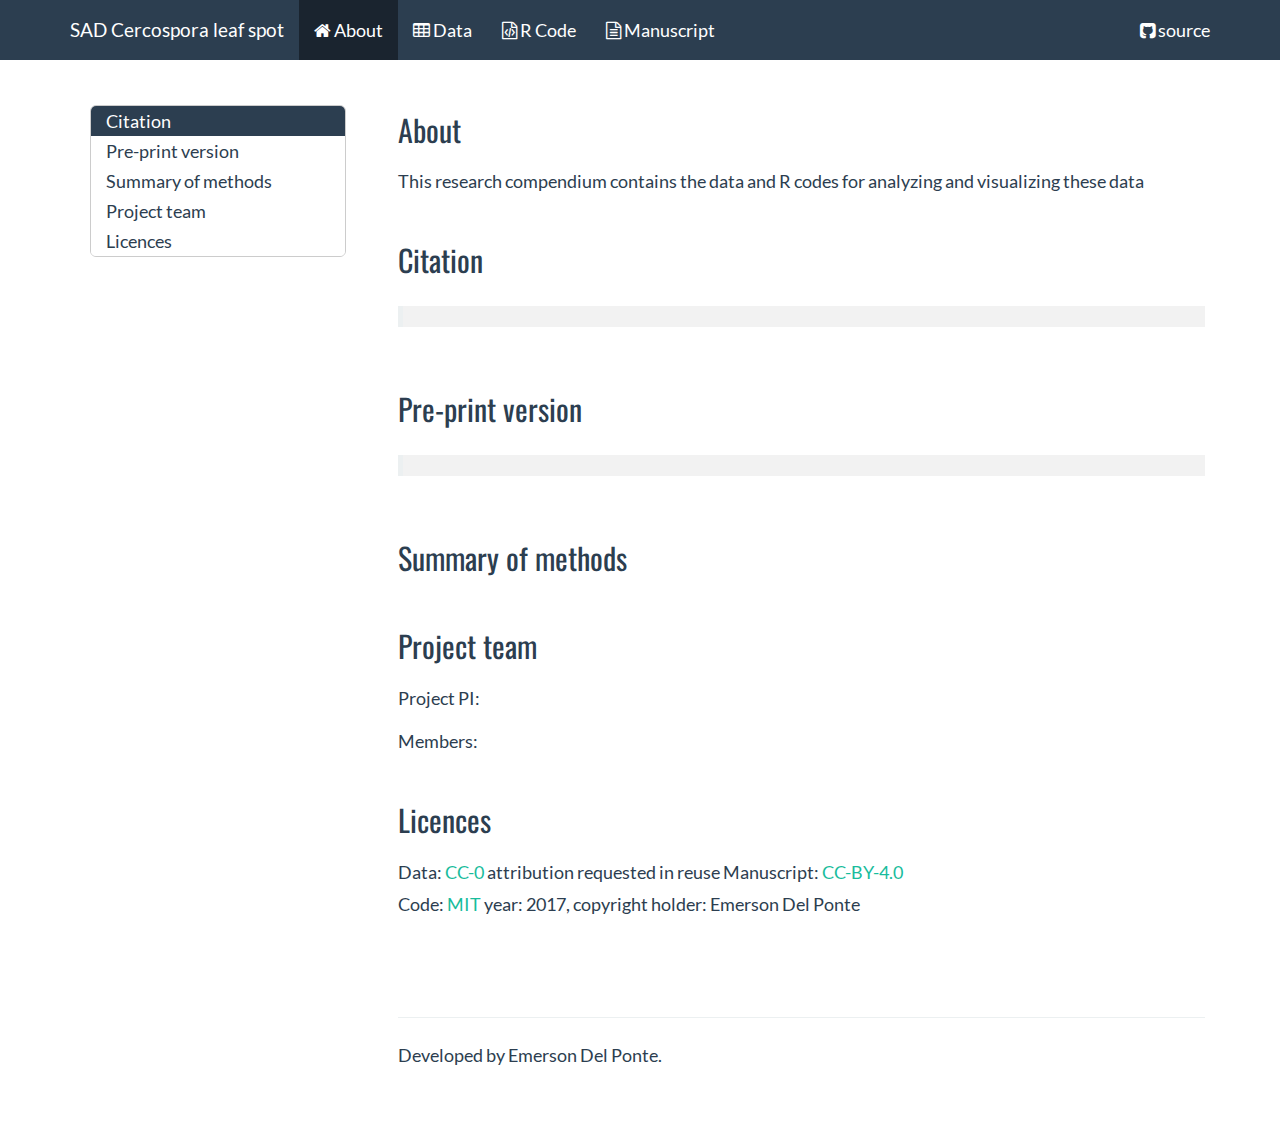
==== docs/index.html @ 4b331e7a "First commit" ====
<!DOCTYPE html>

<html xmlns="http://www.w3.org/1999/xhtml">

<head>

<meta charset="utf-8" />
<meta http-equiv="Content-Type" content="text/html; charset=utf-8" />
<meta name="generator" content="pandoc" />




<title>About</title>

<script src="site_libs/jquery-1.11.3/jquery.min.js"></script>
<meta name="viewport" content="width=device-width, initial-scale=1" />
<link href="site_libs/bootstrap-3.3.5/css/flatly.min.css" rel="stylesheet" />
<script src="site_libs/bootstrap-3.3.5/js/bootstrap.min.js"></script>
<script src="site_libs/bootstrap-3.3.5/shim/html5shiv.min.js"></script>
<script src="site_libs/bootstrap-3.3.5/shim/respond.min.js"></script>
<script src="site_libs/jqueryui-1.11.4/jquery-ui.min.js"></script>
<link href="site_libs/tocify-1.9.1/jquery.tocify.css" rel="stylesheet" />
<script src="site_libs/tocify-1.9.1/jquery.tocify.js"></script>
<script src="site_libs/navigation-1.1/tabsets.js"></script>
<link href="site_libs/highlightjs-9.12.0/default.css" rel="stylesheet" />
<script src="site_libs/highlightjs-9.12.0/highlight.js"></script>
<link href="site_libs/pagedtable-1.1/css/pagedtable.css" rel="stylesheet" />
<script src="site_libs/pagedtable-1.1/js/pagedtable.js"></script>
<link href="site_libs/font-awesome-4.5.0/css/font-awesome.min.css" rel="stylesheet" />

<style type="text/css">code{white-space: pre;}</style>
<style type="text/css">
  pre:not([class]) {
    background-color: white;
  }
</style>
<script type="text/javascript">
if (window.hljs) {
  hljs.configure({languages: []});
  hljs.initHighlightingOnLoad();
  if (document.readyState && document.readyState === "complete") {
    window.setTimeout(function() { hljs.initHighlighting(); }, 0);
  }
}
</script>



<style type="text/css">
h1 {
  font-size: 34px;
}
h1.title {
  font-size: 38px;
}
h2 {
  font-size: 30px;
}
h3 {
  font-size: 24px;
}
h4 {
  font-size: 18px;
}
h5 {
  font-size: 16px;
}
h6 {
  font-size: 12px;
}
.table th:not([align]) {
  text-align: left;
}
</style>

<link rel="stylesheet" href="style.css" />

</head>

<body>

<style type = "text/css">
.main-container {
  max-width: 940px;
  margin-left: auto;
  margin-right: auto;
}
code {
  color: inherit;
  background-color: rgba(0, 0, 0, 0.04);
}
img {
  max-width:100%;
  height: auto;
}
.tabbed-pane {
  padding-top: 12px;
}
button.code-folding-btn:focus {
  outline: none;
}
</style>


<style type="text/css">
/* padding for bootstrap navbar */
body {
  padding-top: 60px;
  padding-bottom: 40px;
}
/* offset scroll position for anchor links (for fixed navbar)  */
.section h1 {
  padding-top: 65px;
  margin-top: -65px;
}

.section h2 {
  padding-top: 65px;
  margin-top: -65px;
}
.section h3 {
  padding-top: 65px;
  margin-top: -65px;
}
.section h4 {
  padding-top: 65px;
  margin-top: -65px;
}
.section h5 {
  padding-top: 65px;
  margin-top: -65px;
}
.section h6 {
  padding-top: 65px;
  margin-top: -65px;
}
</style>

<script>
// manage active state of menu based on current page
$(document).ready(function () {
  // active menu anchor
  href = window.location.pathname
  href = href.substr(href.lastIndexOf('/') + 1)
  if (href === "")
    href = "index.html";
  var menuAnchor = $('a[href="' + href + '"]');

  // mark it active
  menuAnchor.parent().addClass('active');

  // if it's got a parent navbar menu mark it active as well
  menuAnchor.closest('li.dropdown').addClass('active');
});
</script>


<div class="container-fluid main-container">

<!-- tabsets -->
<script>
$(document).ready(function () {
  window.buildTabsets("TOC");
});
</script>

<!-- code folding -->




<script>
$(document).ready(function ()  {

    // move toc-ignore selectors from section div to header
    $('div.section.toc-ignore')
        .removeClass('toc-ignore')
        .children('h1,h2,h3,h4,h5').addClass('toc-ignore');

    // establish options
    var options = {
      selectors: "h1,h2,h3",
      theme: "bootstrap3",
      context: '.toc-content',
      hashGenerator: function (text) {
        return text.replace(/[.\\/?&!#<>]/g, '').replace(/\s/g, '_').toLowerCase();
      },
      ignoreSelector: ".toc-ignore",
      scrollTo: 0
    };
    options.showAndHide = false;
    options.smoothScroll = false;

    // tocify
    var toc = $("#TOC").tocify(options).data("toc-tocify");
});
</script>

<style type="text/css">

#TOC {
  margin: 25px 0px 20px 0px;
}
@media (max-width: 768px) {
#TOC {
  position: relative;
  width: 100%;
}
}


.toc-content {
  padding-left: 30px;
  padding-right: 40px;
}

div.main-container {
  max-width: 1200px;
}

div.tocify {
  width: 20%;
  max-width: 260px;
  max-height: 85%;
}

@media (min-width: 768px) and (max-width: 991px) {
  div.tocify {
    width: 25%;
  }
}

@media (max-width: 767px) {
  div.tocify {
    width: 100%;
    max-width: none;
  }
}

.tocify ul, .tocify li {
  line-height: 20px;
}

.tocify-subheader .tocify-item {
  font-size: 0.90em;
  padding-left: 25px;
  text-indent: 0;
}

.tocify .list-group-item {
  border-radius: 0px;
}

.tocify-subheader {
  display: inline;
}
.tocify-subheader .tocify-item {
  font-size: 0.95em;
}

</style>

<!-- setup 3col/9col grid for toc_float and main content  -->
<div class="row-fluid">
<div class="col-xs-12 col-sm-4 col-md-3">
<div id="TOC" class="tocify">
</div>
</div>

<div class="toc-content col-xs-12 col-sm-8 col-md-9">




<div class="navbar navbar-default  navbar-fixed-top" role="navigation">
  <div class="container">
    <div class="navbar-header">
      <button type="button" class="navbar-toggle collapsed" data-toggle="collapse" data-target="#navbar">
        <span class="icon-bar"></span>
        <span class="icon-bar"></span>
        <span class="icon-bar"></span>
      </button>
      <a class="navbar-brand" href="index.html">SAD Cercospora leaf spot</a>
    </div>
    <div id="navbar" class="navbar-collapse collapse">
      <ul class="nav navbar-nav">
        <li>
  <a href="index.html">
    <span class="fa fa fa fa-home"></span>
     
    About
  </a>
</li>
<li>
  <a href="data.html">
    <span class="fa fa fa fa-table"></span>
     
    Data
  </a>
</li>
<li>
  <a href="code.html">
    <span class="fa fa fa fa-file-code-o"></span>
     
    R Code
  </a>
</li>
<li>
  <a href="manuscript.html">
    <span class="fa fa fa fa-file-text-o"></span>
     
    Manuscript
  </a>
</li>
      </ul>
      <ul class="nav navbar-nav navbar-right">
        <li>
  <a href="https://github.com/openplantpathology/paper-sad-cls">
    <span class="fa fa-github-square"></span>
     
    source
  </a>
</li>
      </ul>
    </div><!--/.nav-collapse -->
  </div><!--/.container -->
</div><!--/.navbar -->

<div class="fluid-row" id="header">



<h1 class="title toc-ignore">About</h1>

</div>


<p>This research compendium contains the data and R codes for analyzing and visualizing these data</p>
<section id="citation" class="level2">
<h2>Citation</h2>
<blockquote>

</blockquote>
</section>
<section id="pre-print-version" class="level2">
<h2>Pre-print version</h2>
<blockquote>

</blockquote>
</section>
<section id="summary-of-methods" class="level2">
<h2>Summary of methods</h2>
</section>
<section id="project-team" class="level2">
<h2>Project team</h2>
<p>Project PI:</p>
<p>Members:</p>
</section>
<section id="licences" class="level2">
<h2>Licences</h2>
<p>Data: <a href="https://creativecommons.org/publicdomain/zero/1.0/">CC-0</a> attribution requested in reuse Manuscript: <a href="https://creativecommons.org/licenses/by/4.0/">CC-BY-4.0</a><br />
Code: <a href="https://opensource.org/licenses/MIT">MIT</a> year: 2017, copyright holder: Emerson Del Ponte</p>
</section>

<br><br>
<hr>
Developed by Emerson Del Ponte.


</div>
</div>

</div>

<script>

// add bootstrap table styles to pandoc tables
function bootstrapStylePandocTables() {
  $('tr.header').parent('thead').parent('table').addClass('table table-condensed');
}
$(document).ready(function () {
  bootstrapStylePandocTables();
});


</script>

<!-- dynamically load mathjax for compatibility with self-contained -->
<script>
  (function () {
    var script = document.createElement("script");
    script.type = "text/javascript";
    script.src  = "https://mathjax.rstudio.com/latest/MathJax.js?config=TeX-AMS-MML_HTMLorMML";
    document.getElementsByTagName("head")[0].appendChild(script);
  })();
</script>

</body>
</html>
---- docs/site_libs/bootstrap-3.3.5/css/flatly.min.css ----
@font-face {
  font-family: 'Lato';
  font-style: normal;
  font-weight: 400;
  src: url(fonts/Lato.ttf) format('truetype');
}
@font-face {
  font-family: 'Lato';
  font-style: normal;
  font-weight: 700;
  src: url(fonts/LatoBold.ttf) format('truetype');
}
@font-face {
  font-family: 'Lato';
  font-style: italic;
  font-weight: 400;
  src: url(fonts/LatoItalic.ttf) format('truetype');
}

/*!
 * bootswatch v3.3.6
 * Homepage: http://bootswatch.com
 * Copyright 2012-2015 Thomas Park
 * Licensed under MIT
 * Based on Bootstrap
*//*!
 * Bootstrap v3.3.6 (http://getbootstrap.com)
 * Copyright 2011-2015 Twitter, Inc.
 * Licensed under MIT (https://github.com/twbs/bootstrap/blob/master/LICENSE)
 *//*! normalize.css v3.0.3 | MIT License | github.com/necolas/normalize.css */html{font-family:sans-serif;-ms-text-size-adjust:100%;-webkit-text-size-adjust:100%}body{margin:0}article,aside,details,figcaption,figure,footer,header,hgroup,main,menu,nav,section,summary{display:block}audio,canvas,progress,video{display:inline-block;vertical-align:baseline}audio:not([controls]){display:none;height:0}[hidden],template{display:none}a{background-color:transparent}a:active,a:hover{outline:0}abbr[title]{border-bottom:1px dotted}b,strong{font-weight:bold}dfn{font-style:italic}h1{font-size:2em;margin:0.67em 0}mark{background:#ff0;color:#000}small{font-size:80%}sub,sup{font-size:75%;line-height:0;position:relative;vertical-align:baseline}sup{top:-0.5em}sub{bottom:-0.25em}img{border:0}svg:not(:root){overflow:hidden}figure{margin:1em 40px}hr{-webkit-box-sizing:content-box;-moz-box-sizing:content-box;box-sizing:content-box;height:0}pre{overflow:auto}code,kbd,pre,samp{font-family:monospace, monospace;font-size:1em}button,input,optgroup,select,textarea{color:inherit;font:inherit;margin:0}button{overflow:visible}button,select{text-transform:none}button,html input[type="button"],input[type="reset"],input[type="submit"]{-webkit-appearance:button;cursor:pointer}button[disabled],html input[disabled]{cursor:default}button::-moz-focus-inner,input::-moz-focus-inner{border:0;padding:0}input{line-height:normal}input[type="checkbox"],input[type="radio"]{-webkit-box-sizing:border-box;-moz-box-sizing:border-box;box-sizing:border-box;padding:0}input[type="number"]::-webkit-inner-spin-button,input[type="number"]::-webkit-outer-spin-button{height:auto}input[type="search"]{-webkit-appearance:textfield;-webkit-box-sizing:content-box;-moz-box-sizing:content-box;box-sizing:content-box}input[type="search"]::-webkit-search-cancel-button,input[type="search"]::-webkit-search-decoration{-webkit-appearance:none}fieldset{border:1px solid #c0c0c0;margin:0 2px;padding:0.35em 0.625em 0.75em}legend{border:0;padding:0}textarea{overflow:auto}optgroup{font-weight:bold}table{border-collapse:collapse;border-spacing:0}td,th{padding:0}/*! Source: https://github.com/h5bp/html5-boilerplate/blob/master/src/css/main.css */@media print{*,*:before,*:after{background:transparent !important;color:#000 !important;-webkit-box-shadow:none !important;box-shadow:none !important;text-shadow:none !important}a,a:visited{text-decoration:underline}a[href]:after{content:" (" attr(href) ")"}abbr[title]:after{content:" (" attr(title) ")"}a[href^="#"]:after,a[href^="javascript:"]:after{content:""}pre,blockquote{border:1px solid #999;page-break-inside:avoid}thead{display:table-header-group}tr,img{page-break-inside:avoid}img{max-width:100% !important}p,h2,h3{orphans:3;widows:3}h2,h3{page-break-after:avoid}.navbar{display:none}.btn>.caret,.dropup>.btn>.caret{border-top-color:#000 !important}.label{border:1px solid #000}.table{border-collapse:collapse !important}.table td,.table th{background-color:#fff !important}.table-bordered th,.table-bordered td{border:1px solid #ddd !important}}@font-face{font-family:'Glyphicons Halflings';src:url('../fonts/glyphicons-halflings-regular.eot');src:url('../fonts/glyphicons-halflings-regular.eot?#iefix') format('embedded-opentype'),url('../fonts/glyphicons-halflings-regular.woff') format('woff'),url('../fonts/glyphicons-halflings-regular.ttf') format('truetype'),url('../fonts/glyphicons-halflings-regular.svg#glyphicons_halflingsregular') format('svg')}.glyphicon{position:relative;top:1px;display:inline-block;font-family:'Glyphicons Halflings';font-style:normal;font-weight:normal;line-height:1;-webkit-font-smoothing:antialiased;-moz-osx-font-smoothing:grayscale}.glyphicon-asterisk:before{content:"\002a"}.glyphicon-plus:before{content:"\002b"}.glyphicon-euro:before,.glyphicon-eur:before{content:"\20ac"}.glyphicon-minus:before{content:"\2212"}.glyphicon-cloud:before{content:"\2601"}.glyphicon-envelope:before{content:"\2709"}.glyphicon-pencil:before{content:"\270f"}.glyphicon-glass:before{content:"\e001"}.glyphicon-music:before{content:"\e002"}.glyphicon-search:before{content:"\e003"}.glyphicon-heart:before{content:"\e005"}.glyphicon-star:before{content:"\e006"}.glyphicon-star-empty:before{content:"\e007"}.glyphicon-user:before{content:"\e008"}.glyphicon-film:before{content:"\e009"}.glyphicon-th-large:before{content:"\e010"}.glyphicon-th:before{content:"\e011"}.glyphicon-th-list:before{content:"\e012"}.glyphicon-ok:before{content:"\e013"}.glyphicon-remove:before{content:"\e014"}.glyphicon-zoom-in:before{content:"\e015"}.glyphicon-zoom-out:before{content:"\e016"}.glyphicon-off:before{content:"\e017"}.glyphicon-signal:before{content:"\e018"}.glyphicon-cog:before{content:"\e019"}.glyphicon-trash:before{content:"\e020"}.glyphicon-home:before{content:"\e021"}.glyphicon-file:before{content:"\e022"}.glyphicon-time:before{content:"\e023"}.glyphicon-road:before{content:"\e024"}.glyphicon-download-alt:before{content:"\e025"}.glyphicon-download:before{content:"\e026"}.glyphicon-upload:before{content:"\e027"}.glyphicon-inbox:before{content:"\e028"}.glyphicon-play-circle:before{content:"\e029"}.glyphicon-repeat:before{content:"\e030"}.glyphicon-refresh:before{content:"\e031"}.glyphicon-list-alt:before{content:"\e032"}.glyphicon-lock:before{content:"\e033"}.glyphicon-flag:before{content:"\e034"}.glyphicon-headphones:before{content:"\e035"}.glyphicon-volume-off:before{content:"\e036"}.glyphicon-volume-down:before{content:"\e037"}.glyphicon-volume-up:before{content:"\e038"}.glyphicon-qrcode:before{content:"\e039"}.glyphicon-barcode:before{content:"\e040"}.glyphicon-tag:before{content:"\e041"}.glyphicon-tags:before{content:"\e042"}.glyphicon-book:before{content:"\e043"}.glyphicon-bookmark:before{content:"\e044"}.glyphicon-print:before{content:"\e045"}.glyphicon-camera:before{content:"\e046"}.glyphicon-font:before{content:"\e047"}.glyphicon-bold:before{content:"\e048"}.glyphicon-italic:before{content:"\e049"}.glyphicon-text-height:before{content:"\e050"}.glyphicon-text-width:before{content:"\e051"}.glyphicon-align-left:before{content:"\e052"}.glyphicon-align-center:before{content:"\e053"}.glyphicon-align-right:before{content:"\e054"}.glyphicon-align-justify:before{content:"\e055"}.glyphicon-list:before{content:"\e056"}.glyphicon-indent-left:before{content:"\e057"}.glyphicon-indent-right:before{content:"\e058"}.glyphicon-facetime-video:before{content:"\e059"}.glyphicon-picture:before{content:"\e060"}.glyphicon-map-marker:before{content:"\e062"}.glyphicon-adjust:before{content:"\e063"}.glyphicon-tint:before{content:"\e064"}.glyphicon-edit:before{content:"\e065"}.glyphicon-share:before{content:"\e066"}.glyphicon-check:before{content:"\e067"}.glyphicon-move:before{content:"\e068"}.glyphicon-step-backward:before{content:"\e069"}.glyphicon-fast-backward:before{content:"\e070"}.glyphicon-backward:before{content:"\e071"}.glyphicon-play:before{content:"\e072"}.glyphicon-pause:before{content:"\e073"}.glyphicon-stop:before{content:"\e074"}.glyphicon-forward:before{content:"\e075"}.glyphicon-fast-forward:before{content:"\e076"}.glyphicon-step-forward:before{content:"\e077"}.glyphicon-eject:before{content:"\e078"}.glyphicon-chevron-left:before{content:"\e079"}.glyphicon-chevron-right:before{content:"\e080"}.glyphicon-plus-sign:before{content:"\e081"}.glyphicon-minus-sign:before{content:"\e082"}.glyphicon-remove-sign:before{content:"\e083"}.glyphicon-ok-sign:before{content:"\e084"}.glyphicon-question-sign:before{content:"\e085"}.glyphicon-info-sign:before{content:"\e086"}.glyphicon-screenshot:before{content:"\e087"}.glyphicon-remove-circle:before{content:"\e088"}.glyphicon-ok-circle:before{content:"\e089"}.glyphicon-ban-circle:before{content:"\e090"}.glyphicon-arrow-left:before{content:"\e091"}.glyphicon-arrow-right:before{content:"\e092"}.glyphicon-arrow-up:before{content:"\e093"}.glyphicon-arrow-down:before{content:"\e094"}.glyphicon-share-alt:before{content:"\e095"}.glyphicon-resize-full:before{content:"\e096"}.glyphicon-resize-small:before{content:"\e097"}.glyphicon-exclamation-sign:before{content:"\e101"}.glyphicon-gift:before{content:"\e102"}.glyphicon-leaf:before{content:"\e103"}.glyphicon-fire:before{content:"\e104"}.glyphicon-eye-open:before{content:"\e105"}.glyphicon-eye-close:before{content:"\e106"}.glyphicon-warning-sign:before{content:"\e107"}.glyphicon-plane:before{content:"\e108"}.glyphicon-calendar:before{content:"\e109"}.glyphicon-random:before{content:"\e110"}.glyphicon-comment:before{content:"\e111"}.glyphicon-magnet:before{content:"\e112"}.glyphicon-chevron-up:before{content:"\e113"}.glyphicon-chevron-down:before{content:"\e114"}.glyphicon-retweet:before{content:"\e115"}.glyphicon-shopping-cart:before{content:"\e116"}.glyphicon-folder-close:before{content:"\e117"}.glyphicon-folder-open:before{content:"\e118"}.glyphicon-resize-vertical:before{content:"\e119"}.glyphicon-resize-horizontal:before{content:"\e120"}.glyphicon-hdd:before{content:"\e121"}.glyphicon-bullhorn:before{content:"\e122"}.glyphicon-bell:before{content:"\e123"}.glyphicon-certificate:before{content:"\e124"}.glyphicon-thumbs-up:before{content:"\e125"}.glyphicon-thumbs-down:before{content:"\e126"}.glyphicon-hand-right:before{content:"\e127"}.glyphicon-hand-left:before{content:"\e128"}.glyphicon-hand-up:before{content:"\e129"}.glyphicon-hand-down:before{content:"\e130"}.glyphicon-circle-arrow-right:before{content:"\e131"}.glyphicon-circle-arrow-left:before{content:"\e132"}.glyphicon-circle-arrow-up:before{content:"\e133"}.glyphicon-circle-arrow-down:before{content:"\e134"}.glyphicon-globe:before{content:"\e135"}.glyphicon-wrench:before{content:"\e136"}.glyphicon-tasks:before{content:"\e137"}.glyphicon-filter:before{content:"\e138"}.glyphicon-briefcase:before{content:"\e139"}.glyphicon-fullscreen:before{content:"\e140"}.glyphicon-dashboard:before{content:"\e141"}.glyphicon-paperclip:before{content:"\e142"}.glyphicon-heart-empty:before{content:"\e143"}.glyphicon-link:before{content:"\e144"}.glyphicon-phone:before{content:"\e145"}.glyphicon-pushpin:before{content:"\e146"}.glyphicon-usd:before{content:"\e148"}.glyphicon-gbp:before{content:"\e149"}.glyphicon-sort:before{content:"\e150"}.glyphicon-sort-by-alphabet:before{content:"\e151"}.glyphicon-sort-by-alphabet-alt:before{content:"\e152"}.glyphicon-sort-by-order:before{content:"\e153"}.glyphicon-sort-by-order-alt:before{content:"\e154"}.glyphicon-sort-by-attributes:before{content:"\e155"}.glyphicon-sort-by-attributes-alt:before{content:"\e156"}.glyphicon-unchecked:before{content:"\e157"}.glyphicon-expand:before{content:"\e158"}.glyphicon-collapse-down:before{content:"\e159"}.glyphicon-collapse-up:before{content:"\e160"}.glyphicon-log-in:before{content:"\e161"}.glyphicon-flash:before{content:"\e162"}.glyphicon-log-out:before{content:"\e163"}.glyphicon-new-window:before{content:"\e164"}.glyphicon-record:before{content:"\e165"}.glyphicon-save:before{content:"\e166"}.glyphicon-open:before{content:"\e167"}.glyphicon-saved:before{content:"\e168"}.glyphicon-import:before{content:"\e169"}.glyphicon-export:before{content:"\e170"}.glyphicon-send:before{content:"\e171"}.glyphicon-floppy-disk:before{content:"\e172"}.glyphicon-floppy-saved:before{content:"\e173"}.glyphicon-floppy-remove:before{content:"\e174"}.glyphicon-floppy-save:before{content:"\e175"}.glyphicon-floppy-open:before{content:"\e176"}.glyphicon-credit-card:before{content:"\e177"}.glyphicon-transfer:before{content:"\e178"}.glyphicon-cutlery:before{content:"\e179"}.glyphicon-header:before{content:"\e180"}.glyphicon-compressed:before{content:"\e181"}.glyphicon-earphone:before{content:"\e182"}.glyphicon-phone-alt:before{content:"\e183"}.glyphicon-tower:before{content:"\e184"}.glyphicon-stats:before{content:"\e185"}.glyphicon-sd-video:before{content:"\e186"}.glyphicon-hd-video:before{content:"\e187"}.glyphicon-subtitles:before{content:"\e188"}.glyphicon-sound-stereo:before{content:"\e189"}.glyphicon-sound-dolby:before{content:"\e190"}.glyphicon-sound-5-1:before{content:"\e191"}.glyphicon-sound-6-1:before{content:"\e192"}.glyphicon-sound-7-1:before{content:"\e193"}.glyphicon-copyright-mark:before{content:"\e194"}.glyphicon-registration-mark:before{content:"\e195"}.glyphicon-cloud-download:before{content:"\e197"}.glyphicon-cloud-upload:before{content:"\e198"}.glyphicon-tree-conifer:before{content:"\e199"}.glyphicon-tree-deciduous:before{content:"\e200"}.glyphicon-cd:before{content:"\e201"}.glyphicon-save-file:before{content:"\e202"}.glyphicon-open-file:before{content:"\e203"}.glyphicon-level-up:before{content:"\e204"}.glyphicon-copy:before{content:"\e205"}.glyphicon-paste:before{content:"\e206"}.glyphicon-alert:before{content:"\e209"}.glyphicon-equalizer:before{content:"\e210"}.glyphicon-king:before{content:"\e211"}.glyphicon-queen:before{content:"\e212"}.glyphicon-pawn:before{content:"\e213"}.glyphicon-bishop:before{content:"\e214"}.glyphicon-knight:before{content:"\e215"}.glyphicon-baby-formula:before{content:"\e216"}.glyphicon-tent:before{content:"\26fa"}.glyphicon-blackboard:before{content:"\e218"}.glyphicon-bed:before{content:"\e219"}.glyphicon-apple:before{content:"\f8ff"}.glyphicon-erase:before{content:"\e221"}.glyphicon-hourglass:before{content:"\231b"}.glyphicon-lamp:before{content:"\e223"}.glyphicon-duplicate:before{content:"\e224"}.glyphicon-piggy-bank:before{content:"\e225"}.glyphicon-scissors:before{content:"\e226"}.glyphicon-bitcoin:before{content:"\e227"}.glyphicon-btc:before{content:"\e227"}.glyphicon-xbt:before{content:"\e227"}.glyphicon-yen:before{content:"\00a5"}.glyphicon-jpy:before{content:"\00a5"}.glyphicon-ruble:before{content:"\20bd"}.glyphicon-rub:before{content:"\20bd"}.glyphicon-scale:before{content:"\e230"}.glyphicon-ice-lolly:before{content:"\e231"}.glyphicon-ice-lolly-tasted:before{content:"\e232"}.glyphicon-education:before{content:"\e233"}.glyphicon-option-horizontal:before{content:"\e234"}.glyphicon-option-vertical:before{content:"\e235"}.glyphicon-menu-hamburger:before{content:"\e236"}.glyphicon-modal-window:before{content:"\e237"}.glyphicon-oil:before{content:"\e238"}.glyphicon-grain:before{content:"\e239"}.glyphicon-sunglasses:before{content:"\e240"}.glyphicon-text-size:before{content:"\e241"}.glyphicon-text-color:before{content:"\e242"}.glyphicon-text-background:before{content:"\e243"}.glyphicon-object-align-top:before{content:"\e244"}.glyphicon-object-align-bottom:before{content:"\e245"}.glyphicon-object-align-horizontal:before{content:"\e246"}.glyphicon-object-align-left:before{content:"\e247"}.glyphicon-object-align-vertical:before{content:"\e248"}.glyphicon-object-align-right:before{content:"\e249"}.glyphicon-triangle-right:before{content:"\e250"}.glyphicon-triangle-left:before{content:"\e251"}.glyphicon-triangle-bottom:before{content:"\e252"}.glyphicon-triangle-top:before{content:"\e253"}.glyphicon-console:before{content:"\e254"}.glyphicon-superscript:before{content:"\e255"}.glyphicon-subscript:before{content:"\e256"}.glyphicon-menu-left:before{content:"\e257"}.glyphicon-menu-right:before{content:"\e258"}.glyphicon-menu-down:before{content:"\e259"}.glyphicon-menu-up:before{content:"\e260"}*{-webkit-box-sizing:border-box;-moz-box-sizing:border-box;box-sizing:border-box}*:before,*:after{-webkit-box-sizing:border-box;-moz-box-sizing:border-box;box-sizing:border-box}html{font-size:10px;-webkit-tap-highlight-color:rgba(0,0,0,0)}body{font-family:"Lato","Helvetica Neue",Helvetica,Arial,sans-serif;font-size:15px;line-height:1.42857143;color:#2c3e50;background-color:#ffffff}input,button,select,textarea{font-family:inherit;font-size:inherit;line-height:inherit}a{color:#18bc9c;text-decoration:none}a:hover,a:focus{color:#18bc9c;text-decoration:underline}a:focus{outline:thin dotted;outline:5px auto -webkit-focus-ring-color;outline-offset:-2px}figure{margin:0}img{vertical-align:middle}.img-responsive,.thumbnail>img,.thumbnail a>img,.carousel-inner>.item>img,.carousel-inner>.item>a>img{display:block;max-width:100%;height:auto}.img-rounded{border-radius:6px}.img-thumbnail{padding:4px;line-height:1.42857143;background-color:#ffffff;border:1px solid #ecf0f1;border-radius:4px;-webkit-transition:all .2s ease-in-out;-o-transition:all .2s ease-in-out;transition:all .2s ease-in-out;display:inline-block;max-width:100%;height:auto}.img-circle{border-radius:50%}hr{margin-top:21px;margin-bottom:21px;border:0;border-top:1px solid #ecf0f1}.sr-only{position:absolute;width:1px;height:1px;margin:-1px;padding:0;overflow:hidden;clip:rect(0, 0, 0, 0);border:0}.sr-only-focusable:active,.sr-only-focusable:focus{position:static;width:auto;height:auto;margin:0;overflow:visible;clip:auto}[role="button"]{cursor:pointer}h1,h2,h3,h4,h5,h6,.h1,.h2,.h3,.h4,.h5,.h6{font-family:"Lato","Helvetica Neue",Helvetica,Arial,sans-serif;font-weight:400;line-height:1.1;color:inherit}h1 small,h2 small,h3 small,h4 small,h5 small,h6 small,.h1 small,.h2 small,.h3 small,.h4 small,.h5 small,.h6 small,h1 .small,h2 .small,h3 .small,h4 .small,h5 .small,h6 .small,.h1 .small,.h2 .small,.h3 .small,.h4 .small,.h5 .small,.h6 .small{font-weight:normal;line-height:1;color:#b4bcc2}h1,.h1,h2,.h2,h3,.h3{margin-top:21px;margin-bottom:10.5px}h1 small,.h1 small,h2 small,.h2 small,h3 small,.h3 small,h1 .small,.h1 .small,h2 .small,.h2 .small,h3 .small,.h3 .small{font-size:65%}h4,.h4,h5,.h5,h6,.h6{margin-top:10.5px;margin-bottom:10.5px}h4 small,.h4 small,h5 small,.h5 small,h6 small,.h6 small,h4 .small,.h4 .small,h5 .small,.h5 .small,h6 .small,.h6 .small{font-size:75%}h1,.h1{font-size:39px}h2,.h2{font-size:32px}h3,.h3{font-size:26px}h4,.h4{font-size:19px}h5,.h5{font-size:15px}h6,.h6{font-size:13px}p{margin:0 0 10.5px}.lead{margin-bottom:21px;font-size:17px;font-weight:300;line-height:1.4}@media (min-width:768px){.lead{font-size:22.5px}}small,.small{font-size:86%}mark,.mark{background-color:#f39c12;padding:.2em}.text-left{text-align:left}.text-right{text-align:right}.text-center{text-align:center}.text-justify{text-align:justify}.text-nowrap{white-space:nowrap}.text-lowercase{text-transform:lowercase}.text-uppercase{text-transform:uppercase}.text-capitalize{text-transform:capitalize}.text-muted{color:#b4bcc2}.text-primary{color:#2c3e50}a.text-primary:hover,a.text-primary:focus{color:#1a242f}.text-success{color:#ffffff}a.text-success:hover,a.text-success:focus{color:#e6e6e6}.text-info{color:#ffffff}a.text-info:hover,a.text-info:focus{color:#e6e6e6}.text-warning{color:#ffffff}a.text-warning:hover,a.text-warning:focus{color:#e6e6e6}.text-danger{color:#ffffff}a.text-danger:hover,a.text-danger:focus{color:#e6e6e6}.bg-primary{color:#fff;background-color:#2c3e50}a.bg-primary:hover,a.bg-primary:focus{background-color:#1a242f}.bg-success{background-color:#18bc9c}a.bg-success:hover,a.bg-success:focus{background-color:#128f76}.bg-info{background-color:#3498db}a.bg-info:hover,a.bg-info:focus{background-color:#217dbb}.bg-warning{background-color:#f39c12}a.bg-warning:hover,a.bg-warning:focus{background-color:#c87f0a}.bg-danger{background-color:#e74c3c}a.bg-danger:hover,a.bg-danger:focus{background-color:#d62c1a}.page-header{padding-bottom:9.5px;margin:42px 0 21px;border-bottom:1px solid transparent}ul,ol{margin-top:0;margin-bottom:10.5px}ul ul,ol ul,ul ol,ol ol{margin-bottom:0}.list-unstyled{padding-left:0;list-style:none}.list-inline{padding-left:0;list-style:none;margin-left:-5px}.list-inline>li{display:inline-block;padding-left:5px;padding-right:5px}dl{margin-top:0;margin-bottom:21px}dt,dd{line-height:1.42857143}dt{font-weight:bold}dd{margin-left:0}@media (min-width:768px){.dl-horizontal dt{float:left;width:160px;clear:left;text-align:right;overflow:hidden;text-overflow:ellipsis;white-space:nowrap}.dl-horizontal dd{margin-left:180px}}abbr[title],abbr[data-original-title]{cursor:help;border-bottom:1px dotted #b4bcc2}.initialism{font-size:90%;text-transform:uppercase}blockquote{padding:10.5px 21px;margin:0 0 21px;font-size:18.75px;border-left:5px solid #ecf0f1}blockquote p:last-child,blockquote ul:last-child,blockquote ol:last-child{margin-bottom:0}blockquote footer,blockquote small,blockquote .small{display:block;font-size:80%;line-height:1.42857143;color:#b4bcc2}blockquote footer:before,blockquote small:before,blockquote .small:before{content:'\2014 \00A0'}.blockquote-reverse,blockquote.pull-right{padding-right:15px;padding-left:0;border-right:5px solid #ecf0f1;border-left:0;text-align:right}.blockquote-reverse footer:before,blockquote.pull-right footer:before,.blockquote-reverse small:before,blockquote.pull-right small:before,.blockquote-reverse .small:before,blockquote.pull-right .small:before{content:''}.blockquote-reverse footer:after,blockquote.pull-right footer:after,.blockquote-reverse small:after,blockquote.pull-right small:after,.blockquote-reverse .small:after,blockquote.pull-right .small:after{content:'\00A0 \2014'}address{margin-bottom:21px;font-style:normal;line-height:1.42857143}code,kbd,pre,samp{font-family:monospace}code{padding:2px 4px;font-size:90%;color:#c7254e;background-color:#f9f2f4;border-radius:4px}kbd{padding:2px 4px;font-size:90%;color:#ffffff;background-color:#333333;border-radius:3px;-webkit-box-shadow:inset 0 -1px 0 rgba(0,0,0,0.25);box-shadow:inset 0 -1px 0 rgba(0,0,0,0.25)}kbd kbd{padding:0;font-size:100%;font-weight:bold;-webkit-box-shadow:none;box-shadow:none}pre{display:block;padding:10px;margin:0 0 10.5px;font-size:14px;line-height:1.42857143;word-break:break-all;word-wrap:break-word;color:#7b8a8b;background-color:#ecf0f1;border:1px solid #cccccc;border-radius:4px}pre code{padding:0;font-size:inherit;color:inherit;white-space:pre-wrap;background-color:transparent;border-radius:0}.pre-scrollable{max-height:340px;overflow-y:scroll}.container{margin-right:auto;margin-left:auto;padding-left:15px;padding-right:15px}@media (min-width:768px){.container{width:750px}}@media (min-width:992px){.container{width:970px}}@media (min-width:1200px){.container{width:1170px}}.container-fluid{margin-right:auto;margin-left:auto;padding-left:15px;padding-right:15px}.row{margin-left:-15px;margin-right:-15px}.col-xs-1,.col-sm-1,.col-md-1,.col-lg-1,.col-xs-2,.col-sm-2,.col-md-2,.col-lg-2,.col-xs-3,.col-sm-3,.col-md-3,.col-lg-3,.col-xs-4,.col-sm-4,.col-md-4,.col-lg-4,.col-xs-5,.col-sm-5,.col-md-5,.col-lg-5,.col-xs-6,.col-sm-6,.col-md-6,.col-lg-6,.col-xs-7,.col-sm-7,.col-md-7,.col-lg-7,.col-xs-8,.col-sm-8,.col-md-8,.col-lg-8,.col-xs-9,.col-sm-9,.col-md-9,.col-lg-9,.col-xs-10,.col-sm-10,.col-md-10,.col-lg-10,.col-xs-11,.col-sm-11,.col-md-11,.col-lg-11,.col-xs-12,.col-sm-12,.col-md-12,.col-lg-12{position:relative;min-height:1px;padding-left:15px;padding-right:15px}.col-xs-1,.col-xs-2,.col-xs-3,.col-xs-4,.col-xs-5,.col-xs-6,.col-xs-7,.col-xs-8,.col-xs-9,.col-xs-10,.col-xs-11,.col-xs-12{float:left}.col-xs-12{width:100%}.col-xs-11{width:91.66666667%}.col-xs-10{width:83.33333333%}.col-xs-9{width:75%}.col-xs-8{width:66.66666667%}.col-xs-7{width:58.33333333%}.col-xs-6{width:50%}.col-xs-5{width:41.66666667%}.col-xs-4{width:33.33333333%}.col-xs-3{width:25%}.col-xs-2{width:16.66666667%}.col-xs-1{width:8.33333333%}.col-xs-pull-12{right:100%}.col-xs-pull-11{right:91.66666667%}.col-xs-pull-10{right:83.33333333%}.col-xs-pull-9{right:75%}.col-xs-pull-8{right:66.66666667%}.col-xs-pull-7{right:58.33333333%}.col-xs-pull-6{right:50%}.col-xs-pull-5{right:41.66666667%}.col-xs-pull-4{right:33.33333333%}.col-xs-pull-3{right:25%}.col-xs-pull-2{right:16.66666667%}.col-xs-pull-1{right:8.33333333%}.col-xs-pull-0{right:auto}.col-xs-push-12{left:100%}.col-xs-push-11{left:91.66666667%}.col-xs-push-10{left:83.33333333%}.col-xs-push-9{left:75%}.col-xs-push-8{left:66.66666667%}.col-xs-push-7{left:58.33333333%}.col-xs-push-6{left:50%}.col-xs-push-5{left:41.66666667%}.col-xs-push-4{left:33.33333333%}.col-xs-push-3{left:25%}.col-xs-push-2{left:16.66666667%}.col-xs-push-1{left:8.33333333%}.col-xs-push-0{left:auto}.col-xs-offset-12{margin-left:100%}.col-xs-offset-11{margin-left:91.66666667%}.col-xs-offset-10{margin-left:83.33333333%}.col-xs-offset-9{margin-left:75%}.col-xs-offset-8{margin-left:66.66666667%}.col-xs-offset-7{margin-left:58.33333333%}.col-xs-offset-6{margin-left:50%}.col-xs-offset-5{margin-left:41.66666667%}.col-xs-offset-4{margin-left:33.33333333%}.col-xs-offset-3{margin-left:25%}.col-xs-offset-2{margin-left:16.66666667%}.col-xs-offset-1{margin-left:8.33333333%}.col-xs-offset-0{margin-left:0%}@media (min-width:768px){.col-sm-1,.col-sm-2,.col-sm-3,.col-sm-4,.col-sm-5,.col-sm-6,.col-sm-7,.col-sm-8,.col-sm-9,.col-sm-10,.col-sm-11,.col-sm-12{float:left}.col-sm-12{width:100%}.col-sm-11{width:91.66666667%}.col-sm-10{width:83.33333333%}.col-sm-9{width:75%}.col-sm-8{width:66.66666667%}.col-sm-7{width:58.33333333%}.col-sm-6{width:50%}.col-sm-5{width:41.66666667%}.col-sm-4{width:33.33333333%}.col-sm-3{width:25%}.col-sm-2{width:16.66666667%}.col-sm-1{width:8.33333333%}.col-sm-pull-12{right:100%}.col-sm-pull-11{right:91.66666667%}.col-sm-pull-10{right:83.33333333%}.col-sm-pull-9{right:75%}.col-sm-pull-8{right:66.66666667%}.col-sm-pull-7{right:58.33333333%}.col-sm-pull-6{right:50%}.col-sm-pull-5{right:41.66666667%}.col-sm-pull-4{right:33.33333333%}.col-sm-pull-3{right:25%}.col-sm-pull-2{right:16.66666667%}.col-sm-pull-1{right:8.33333333%}.col-sm-pull-0{right:auto}.col-sm-push-12{left:100%}.col-sm-push-11{left:91.66666667%}.col-sm-push-10{left:83.33333333%}.col-sm-push-9{left:75%}.col-sm-push-8{left:66.66666667%}.col-sm-push-7{left:58.33333333%}.col-sm-push-6{left:50%}.col-sm-push-5{left:41.66666667%}.col-sm-push-4{left:33.33333333%}.col-sm-push-3{left:25%}.col-sm-push-2{left:16.66666667%}.col-sm-push-1{left:8.33333333%}.col-sm-push-0{left:auto}.col-sm-offset-12{margin-left:100%}.col-sm-offset-11{margin-left:91.66666667%}.col-sm-offset-10{margin-left:83.33333333%}.col-sm-offset-9{margin-left:75%}.col-sm-offset-8{margin-left:66.66666667%}.col-sm-offset-7{margin-left:58.33333333%}.col-sm-offset-6{margin-left:50%}.col-sm-offset-5{margin-left:41.66666667%}.col-sm-offset-4{margin-left:33.33333333%}.col-sm-offset-3{margin-left:25%}.col-sm-offset-2{margin-left:16.66666667%}.col-sm-offset-1{margin-left:8.33333333%}.col-sm-offset-0{margin-left:0%}}@media (min-width:992px){.col-md-1,.col-md-2,.col-md-3,.col-md-4,.col-md-5,.col-md-6,.col-md-7,.col-md-8,.col-md-9,.col-md-10,.col-md-11,.col-md-12{float:left}.col-md-12{width:100%}.col-md-11{width:91.66666667%}.col-md-10{width:83.33333333%}.col-md-9{width:75%}.col-md-8{width:66.66666667%}.col-md-7{width:58.33333333%}.col-md-6{width:50%}.col-md-5{width:41.66666667%}.col-md-4{width:33.33333333%}.col-md-3{width:25%}.col-md-2{width:16.66666667%}.col-md-1{width:8.33333333%}.col-md-pull-12{right:100%}.col-md-pull-11{right:91.66666667%}.col-md-pull-10{right:83.33333333%}.col-md-pull-9{right:75%}.col-md-pull-8{right:66.66666667%}.col-md-pull-7{right:58.33333333%}.col-md-pull-6{right:50%}.col-md-pull-5{right:41.66666667%}.col-md-pull-4{right:33.33333333%}.col-md-pull-3{right:25%}.col-md-pull-2{right:16.66666667%}.col-md-pull-1{right:8.33333333%}.col-md-pull-0{right:auto}.col-md-push-12{left:100%}.col-md-push-11{left:91.66666667%}.col-md-push-10{left:83.33333333%}.col-md-push-9{left:75%}.col-md-push-8{left:66.66666667%}.col-md-push-7{left:58.33333333%}.col-md-push-6{left:50%}.col-md-push-5{left:41.66666667%}.col-md-push-4{left:33.33333333%}.col-md-push-3{left:25%}.col-md-push-2{left:16.66666667%}.col-md-push-1{left:8.33333333%}.col-md-push-0{left:auto}.col-md-offset-12{margin-left:100%}.col-md-offset-11{margin-left:91.66666667%}.col-md-offset-10{margin-left:83.33333333%}.col-md-offset-9{margin-left:75%}.col-md-offset-8{margin-left:66.66666667%}.col-md-offset-7{margin-left:58.33333333%}.col-md-offset-6{margin-left:50%}.col-md-offset-5{margin-left:41.66666667%}.col-md-offset-4{margin-left:33.33333333%}.col-md-offset-3{margin-left:25%}.col-md-offset-2{margin-left:16.66666667%}.col-md-offset-1{margin-left:8.33333333%}.col-md-offset-0{margin-left:0%}}@media (min-width:1200px){.col-lg-1,.col-lg-2,.col-lg-3,.col-lg-4,.col-lg-5,.col-lg-6,.col-lg-7,.col-lg-8,.col-lg-9,.col-lg-10,.col-lg-11,.col-lg-12{float:left}.col-lg-12{width:100%}.col-lg-11{width:91.66666667%}.col-lg-10{width:83.33333333%}.col-lg-9{width:75%}.col-lg-8{width:66.66666667%}.col-lg-7{width:58.33333333%}.col-lg-6{width:50%}.col-lg-5{width:41.66666667%}.col-lg-4{width:33.33333333%}.col-lg-3{width:25%}.col-lg-2{width:16.66666667%}.col-lg-1{width:8.33333333%}.col-lg-pull-12{right:100%}.col-lg-pull-11{right:91.66666667%}.col-lg-pull-10{right:83.33333333%}.col-lg-pull-9{right:75%}.col-lg-pull-8{right:66.66666667%}.col-lg-pull-7{right:58.33333333%}.col-lg-pull-6{right:50%}.col-lg-pull-5{right:41.66666667%}.col-lg-pull-4{right:33.33333333%}.col-lg-pull-3{right:25%}.col-lg-pull-2{right:16.66666667%}.col-lg-pull-1{right:8.33333333%}.col-lg-pull-0{right:auto}.col-lg-push-12{left:100%}.col-lg-push-11{left:91.66666667%}.col-lg-push-10{left:83.33333333%}.col-lg-push-9{left:75%}.col-lg-push-8{left:66.66666667%}.col-lg-push-7{left:58.33333333%}.col-lg-push-6{left:50%}.col-lg-push-5{left:41.66666667%}.col-lg-push-4{left:33.33333333%}.col-lg-push-3{left:25%}.col-lg-push-2{left:16.66666667%}.col-lg-push-1{left:8.33333333%}.col-lg-push-0{left:auto}.col-lg-offset-12{margin-left:100%}.col-lg-offset-11{margin-left:91.66666667%}.col-lg-offset-10{margin-left:83.33333333%}.col-lg-offset-9{margin-left:75%}.col-lg-offset-8{margin-left:66.66666667%}.col-lg-offset-7{margin-left:58.33333333%}.col-lg-offset-6{margin-left:50%}.col-lg-offset-5{margin-left:41.66666667%}.col-lg-offset-4{margin-left:33.33333333%}.col-lg-offset-3{margin-left:25%}.col-lg-offset-2{margin-left:16.66666667%}.col-lg-offset-1{margin-left:8.33333333%}.col-lg-offset-0{margin-left:0%}}table{background-color:transparent}caption{padding-top:8px;padding-bottom:8px;color:#b4bcc2;text-align:left}th{}.table{width:100%;max-width:100%;margin-bottom:21px}.table>thead>tr>th,.table>tbody>tr>th,.table>tfoot>tr>th,.table>thead>tr>td,.table>tbody>tr>td,.table>tfoot>tr>td{padding:8px;line-height:1.42857143;vertical-align:top;border-top:1px solid #ecf0f1}.table>thead>tr>th{vertical-align:bottom;border-bottom:2px solid #ecf0f1}.table>caption+thead>tr:first-child>th,.table>colgroup+thead>tr:first-child>th,.table>thead:first-child>tr:first-child>th,.table>caption+thead>tr:first-child>td,.table>colgroup+thead>tr:first-child>td,.table>thead:first-child>tr:first-child>td{border-top:0}.table>tbody+tbody{border-top:2px solid #ecf0f1}.table .table{background-color:#ffffff}.table-condensed>thead>tr>th,.table-condensed>tbody>tr>th,.table-condensed>tfoot>tr>th,.table-condensed>thead>tr>td,.table-condensed>tbody>tr>td,.table-condensed>tfoot>tr>td{padding:5px}.table-bordered{border:1px solid #ecf0f1}.table-bordered>thead>tr>th,.table-bordered>tbody>tr>th,.table-bordered>tfoot>tr>th,.table-bordered>thead>tr>td,.table-bordered>tbody>tr>td,.table-bordered>tfoot>tr>td{border:1px solid #ecf0f1}.table-bordered>thead>tr>th,.table-bordered>thead>tr>td{border-bottom-width:2px}.table-striped>tbody>tr:nth-of-type(odd){background-color:#f9f9f9}.table-hover>tbody>tr:hover{background-color:#ecf0f1}table col[class*="col-"]{position:static;float:none;display:table-column}table td[class*="col-"],table th[class*="col-"]{position:static;float:none;display:table-cell}.table>thead>tr>td.active,.table>tbody>tr>td.active,.table>tfoot>tr>td.active,.table>thead>tr>th.active,.table>tbody>tr>th.active,.table>tfoot>tr>th.active,.table>thead>tr.active>td,.table>tbody>tr.active>td,.table>tfoot>tr.active>td,.table>thead>tr.active>th,.table>tbody>tr.active>th,.table>tfoot>tr.active>th{background-color:#ecf0f1}.table-hover>tbody>tr>td.active:hover,.table-hover>tbody>tr>th.active:hover,.table-hover>tbody>tr.active:hover>td,.table-hover>tbody>tr:hover>.active,.table-hover>tbody>tr.active:hover>th{background-color:#dde4e6}.table>thead>tr>td.success,.table>tbody>tr>td.success,.table>tfoot>tr>td.success,.table>thead>tr>th.success,.table>tbody>tr>th.success,.table>tfoot>tr>th.success,.table>thead>tr.success>td,.table>tbody>tr.success>td,.table>tfoot>tr.success>td,.table>thead>tr.success>th,.table>tbody>tr.success>th,.table>tfoot>tr.success>th{background-color:#18bc9c}.table-hover>tbody>tr>td.success:hover,.table-hover>tbody>tr>th.success:hover,.table-hover>tbody>tr.success:hover>td,.table-hover>tbody>tr:hover>.success,.table-hover>tbody>tr.success:hover>th{background-color:#15a589}.table>thead>tr>td.info,.table>tbody>tr>td.info,.table>tfoot>tr>td.info,.table>thead>tr>th.info,.table>tbody>tr>th.info,.table>tfoot>tr>th.info,.table>thead>tr.info>td,.table>tbody>tr.info>td,.table>tfoot>tr.info>td,.table>thead>tr.info>th,.table>tbody>tr.info>th,.table>tfoot>tr.info>th{background-color:#3498db}.table-hover>tbody>tr>td.info:hover,.table-hover>tbody>tr>th.info:hover,.table-hover>tbody>tr.info:hover>td,.table-hover>tbody>tr:hover>.info,.table-hover>tbody>tr.info:hover>th{background-color:#258cd1}.table>thead>tr>td.warning,.table>tbody>tr>td.warning,.table>tfoot>tr>td.warning,.table>thead>tr>th.warning,.table>tbody>tr>th.warning,.table>tfoot>tr>th.warning,.table>thead>tr.warning>td,.table>tbody>tr.warning>td,.table>tfoot>tr.warning>td,.table>thead>tr.warning>th,.table>tbody>tr.warning>th,.table>tfoot>tr.warning>th{background-color:#f39c12}.table-hover>tbody>tr>td.warning:hover,.table-hover>tbody>tr>th.warning:hover,.table-hover>tbody>tr.warning:hover>td,.table-hover>tbody>tr:hover>.warning,.table-hover>tbody>tr.warning:hover>th{background-color:#e08e0b}.table>thead>tr>td.danger,.table>tbody>tr>td.danger,.table>tfoot>tr>td.danger,.table>thead>tr>th.danger,.table>tbody>tr>th.danger,.table>tfoot>tr>th.danger,.table>thead>tr.danger>td,.table>tbody>tr.danger>td,.table>tfoot>tr.danger>td,.table>thead>tr.danger>th,.table>tbody>tr.danger>th,.table>tfoot>tr.danger>th{background-color:#e74c3c}.table-hover>tbody>tr>td.danger:hover,.table-hover>tbody>tr>th.danger:hover,.table-hover>tbody>tr.danger:hover>td,.table-hover>tbody>tr:hover>.danger,.table-hover>tbody>tr.danger:hover>th{background-color:#e43725}.table-responsive{overflow-x:auto;min-height:0.01%}@media screen and (max-width:767px){.table-responsive{width:100%;margin-bottom:15.75px;overflow-y:hidden;-ms-overflow-style:-ms-autohiding-scrollbar;border:1px solid #ecf0f1}.table-responsive>.table{margin-bottom:0}.table-responsive>.table>thead>tr>th,.table-responsive>.table>tbody>tr>th,.table-responsive>.table>tfoot>tr>th,.table-responsive>.table>thead>tr>td,.table-responsive>.table>tbody>tr>td,.table-responsive>.table>tfoot>tr>td{white-space:nowrap}.table-responsive>.table-bordered{border:0}.table-responsive>.table-bordered>thead>tr>th:first-child,.table-responsive>.table-bordered>tbody>tr>th:first-child,.table-responsive>.table-bordered>tfoot>tr>th:first-child,.table-responsive>.table-bordered>thead>tr>td:first-child,.table-responsive>.table-bordered>tbody>tr>td:first-child,.table-responsive>.table-bordered>tfoot>tr>td:first-child{border-left:0}.table-responsive>.table-bordered>thead>tr>th:last-child,.table-responsive>.table-bordered>tbody>tr>th:last-child,.table-responsive>.table-bordered>tfoot>tr>th:last-child,.table-responsive>.table-bordered>thead>tr>td:last-child,.table-responsive>.table-bordered>tbody>tr>td:last-child,.table-responsive>.table-bordered>tfoot>tr>td:last-child{border-right:0}.table-responsive>.table-bordered>tbody>tr:last-child>th,.table-responsive>.table-bordered>tfoot>tr:last-child>th,.table-responsive>.table-bordered>tbody>tr:last-child>td,.table-responsive>.table-bordered>tfoot>tr:last-child>td{border-bottom:0}}fieldset{padding:0;margin:0;border:0;min-width:0}legend{display:block;width:100%;padding:0;margin-bottom:21px;font-size:22.5px;line-height:inherit;color:#2c3e50;border:0;border-bottom:1px solid transparent}label{display:inline-block;max-width:100%;margin-bottom:5px;font-weight:bold}input[type="search"]{-webkit-box-sizing:border-box;-moz-box-sizing:border-box;box-sizing:border-box}input[type="radio"],input[type="checkbox"]{margin:4px 0 0;margin-top:1px \9;line-height:normal}input[type="file"]{display:block}input[type="range"]{display:block;width:100%}select[multiple],select[size]{height:auto}input[type="file"]:focus,input[type="radio"]:focus,input[type="checkbox"]:focus{outline:thin dotted;outline:5px auto -webkit-focus-ring-color;outline-offset:-2px}output{display:block;padding-top:11px;font-size:15px;line-height:1.42857143;color:#2c3e50}.form-control{display:block;width:100%;height:45px;padding:10px 15px;font-size:15px;line-height:1.42857143;color:#2c3e50;background-color:#ffffff;background-image:none;border:1px solid #dce4ec;border-radius:4px;-webkit-box-shadow:inset 0 1px 1px rgba(0,0,0,0.075);box-shadow:inset 0 1px 1px rgba(0,0,0,0.075);-webkit-transition:border-color ease-in-out .15s,-webkit-box-shadow ease-in-out .15s;-o-transition:border-color ease-in-out .15s,box-shadow ease-in-out .15s;transition:border-color ease-in-out .15s,box-shadow ease-in-out .15s}.form-control:focus{border-color:#2c3e50;outline:0;-webkit-box-shadow:inset 0 1px 1px rgba(0,0,0,0.075),0 0 8px rgba(44,62,80,0.6);box-shadow:inset 0 1px 1px rgba(0,0,0,0.075),0 0 8px rgba(44,62,80,0.6)}.form-control::-moz-placeholder{color:#acb6c0;opacity:1}.form-control:-ms-input-placeholder{color:#acb6c0}.form-control::-webkit-input-placeholder{color:#acb6c0}.form-control::-ms-expand{border:0;background-color:transparent}.form-control[disabled],.form-control[readonly],fieldset[disabled] .form-control{background-color:#ecf0f1;opacity:1}.form-control[disabled],fieldset[disabled] .form-control{cursor:not-allowed}textarea.form-control{height:auto}input[type="search"]{-webkit-appearance:none}@media screen and (-webkit-min-device-pixel-ratio:0){input[type="date"].form-control,input[type="time"].form-control,input[type="datetime-local"].form-control,input[type="month"].form-control{line-height:45px}input[type="date"].input-sm,input[type="time"].input-sm,input[type="datetime-local"].input-sm,input[type="month"].input-sm,.input-group-sm input[type="date"],.input-group-sm input[type="time"],.input-group-sm input[type="datetime-local"],.input-group-sm input[type="month"]{line-height:35px}input[type="date"].input-lg,input[type="time"].input-lg,input[type="datetime-local"].input-lg,input[type="month"].input-lg,.input-group-lg input[type="date"],.input-group-lg input[type="time"],.input-group-lg input[type="datetime-local"],.input-group-lg input[type="month"]{line-height:66px}}.form-group{margin-bottom:15px}.radio,.checkbox{position:relative;display:block;margin-top:10px;margin-bottom:10px}.radio label,.checkbox label{min-height:21px;padding-left:20px;margin-bottom:0;font-weight:normal;cursor:pointer}.radio input[type="radio"],.radio-inline input[type="radio"],.checkbox input[type="checkbox"],.checkbox-inline input[type="checkbox"]{position:absolute;margin-left:-20px;margin-top:4px \9}.radio+.radio,.checkbox+.checkbox{margin-top:-5px}.radio-inline,.checkbox-inline{position:relative;display:inline-block;padding-left:20px;margin-bottom:0;vertical-align:middle;font-weight:normal;cursor:pointer}.radio-inline+.radio-inline,.checkbox-inline+.checkbox-inline{margin-top:0;margin-left:10px}input[type="radio"][disabled],input[type="checkbox"][disabled],input[type="radio"].disabled,input[type="checkbox"].disabled,fieldset[disabled] input[type="radio"],fieldset[disabled] input[type="checkbox"]{cursor:not-allowed}.radio-inline.disabled,.checkbox-inline.disabled,fieldset[disabled] .radio-inline,fieldset[disabled] .checkbox-inline{cursor:not-allowed}.radio.disabled label,.checkbox.disabled label,fieldset[disabled] .radio label,fieldset[disabled] .checkbox label{cursor:not-allowed}.form-control-static{padding-top:11px;padding-bottom:11px;margin-bottom:0;min-height:36px}.form-control-static.input-lg,.form-control-static.input-sm{padding-left:0;padding-right:0}.input-sm{height:35px;padding:6px 9px;font-size:13px;line-height:1.5;border-radius:3px}select.input-sm{height:35px;line-height:35px}textarea.input-sm,select[multiple].input-sm{height:auto}.form-group-sm .form-control{height:35px;padding:6px 9px;font-size:13px;line-height:1.5;border-radius:3px}.form-group-sm select.form-control{height:35px;line-height:35px}.form-group-sm textarea.form-control,.form-group-sm select[multiple].form-control{height:auto}.form-group-sm .form-control-static{height:35px;min-height:34px;padding:7px 9px;font-size:13px;line-height:1.5}.input-lg{height:66px;padding:18px 27px;font-size:19px;line-height:1.3333333;border-radius:6px}select.input-lg{height:66px;line-height:66px}textarea.input-lg,select[multiple].input-lg{height:auto}.form-group-lg .form-control{height:66px;padding:18px 27px;font-size:19px;line-height:1.3333333;border-radius:6px}.form-group-lg select.form-control{height:66px;line-height:66px}.form-group-lg textarea.form-control,.form-group-lg select[multiple].form-control{height:auto}.form-group-lg .form-control-static{height:66px;min-height:40px;padding:19px 27px;font-size:19px;line-height:1.3333333}.has-feedback{position:relative}.has-feedback .form-control{padding-right:56.25px}.form-control-feedback{position:absolute;top:0;right:0;z-index:2;display:block;width:45px;height:45px;line-height:45px;text-align:center;pointer-events:none}.input-lg+.form-control-feedback,.input-group-lg+.form-control-feedback,.form-group-lg .form-control+.form-control-feedback{width:66px;height:66px;line-height:66px}.input-sm+.form-control-feedback,.input-group-sm+.form-control-feedback,.form-group-sm .form-control+.form-control-feedback{width:35px;height:35px;line-height:35px}.has-success .help-block,.has-success .control-label,.has-success .radio,.has-success .checkbox,.has-success .radio-inline,.has-success .checkbox-inline,.has-success.radio label,.has-success.checkbox label,.has-success.radio-inline label,.has-success.checkbox-inline label{color:#ffffff}.has-success .form-control{border-color:#ffffff;-webkit-box-shadow:inset 0 1px 1px rgba(0,0,0,0.075);box-shadow:inset 0 1px 1px rgba(0,0,0,0.075)}.has-success .form-control:focus{border-color:#e6e6e6;-webkit-box-shadow:inset 0 1px 1px rgba(0,0,0,0.075),0 0 6px #fff;box-shadow:inset 0 1px 1px rgba(0,0,0,0.075),0 0 6px #fff}.has-success .input-group-addon{color:#ffffff;border-color:#ffffff;background-color:#18bc9c}.has-success .form-control-feedback{color:#ffffff}.has-warning .help-block,.has-warning .control-label,.has-warning .radio,.has-warning .checkbox,.has-warning .radio-inline,.has-warning .checkbox-inline,.has-warning.radio label,.has-warning.checkbox label,.has-warning.radio-inline label,.has-warning.checkbox-inline label{color:#ffffff}.has-warning .form-control{border-color:#ffffff;-webkit-box-shadow:inset 0 1px 1px rgba(0,0,0,0.075);box-shadow:inset 0 1px 1px rgba(0,0,0,0.075)}.has-warning .form-control:focus{border-color:#e6e6e6;-webkit-box-shadow:inset 0 1px 1px rgba(0,0,0,0.075),0 0 6px #fff;box-shadow:inset 0 1px 1px rgba(0,0,0,0.075),0 0 6px #fff}.has-warning .input-group-addon{color:#ffffff;border-color:#ffffff;background-color:#f39c12}.has-warning .form-control-feedback{color:#ffffff}.has-error .help-block,.has-error .control-label,.has-error .radio,.has-error .checkbox,.has-error .radio-inline,.has-error .checkbox-inline,.has-error.radio label,.has-error.checkbox label,.has-error.radio-inline label,.has-error.checkbox-inline label{color:#ffffff}.has-error .form-control{border-color:#ffffff;-webkit-box-shadow:inset 0 1px 1px rgba(0,0,0,0.075);box-shadow:inset 0 1px 1px rgba(0,0,0,0.075)}.has-error .form-control:focus{border-color:#e6e6e6;-webkit-box-shadow:inset 0 1px 1px rgba(0,0,0,0.075),0 0 6px #fff;box-shadow:inset 0 1px 1px rgba(0,0,0,0.075),0 0 6px #fff}.has-error .input-group-addon{color:#ffffff;border-color:#ffffff;background-color:#e74c3c}.has-error .form-control-feedback{color:#ffffff}.has-feedback label~.form-control-feedback{top:26px}.has-feedback label.sr-only~.form-control-feedback{top:0}.help-block{display:block;margin-top:5px;margin-bottom:10px;color:#597ea2}@media (min-width:768px){.form-inline .form-group{display:inline-block;margin-bottom:0;vertical-align:middle}.form-inline .form-control{display:inline-block;width:auto;vertical-align:middle}.form-inline .form-control-static{display:inline-block}.form-inline .input-group{display:inline-table;vertical-align:middle}.form-inline .input-group .input-group-addon,.form-inline .input-group .input-group-btn,.form-inline .input-group .form-control{width:auto}.form-inline .input-group>.form-control{width:100%}.form-inline .control-label{margin-bottom:0;vertical-align:middle}.form-inline .radio,.form-inline .checkbox{display:inline-block;margin-top:0;margin-bottom:0;vertical-align:middle}.form-inline .radio label,.form-inline .checkbox label{padding-left:0}.form-inline .radio input[type="radio"],.form-inline .checkbox input[type="checkbox"]{position:relative;margin-left:0}.form-inline .has-feedback .form-control-feedback{top:0}}.form-horizontal .radio,.form-horizontal .checkbox,.form-horizontal .radio-inline,.form-horizontal .checkbox-inline{margin-top:0;margin-bottom:0;padding-top:11px}.form-horizontal .radio,.form-horizontal .checkbox{min-height:32px}.form-horizontal .form-group{margin-left:-15px;margin-right:-15px}@media (min-width:768px){.form-horizontal .control-label{text-align:right;margin-bottom:0;padding-top:11px}}.form-horizontal .has-feedback .form-control-feedback{right:15px}@media (min-width:768px){.form-horizontal .form-group-lg .control-label{padding-top:19px;font-size:19px}}@media (min-width:768px){.form-horizontal .form-group-sm .control-label{padding-top:7px;font-size:13px}}.btn{display:inline-block;margin-bottom:0;font-weight:normal;text-align:center;vertical-align:middle;-ms-touch-action:manipulation;touch-action:manipulation;cursor:pointer;background-image:none;border:1px solid transparent;white-space:nowrap;padding:10px 15px;font-size:15px;line-height:1.42857143;border-radius:4px;-webkit-user-select:none;-moz-user-select:none;-ms-user-select:none;user-select:none}.btn:focus,.btn:active:focus,.btn.active:focus,.btn.focus,.btn:active.focus,.btn.active.focus{outline:thin dotted;outline:5px auto -webkit-focus-ring-color;outline-offset:-2px}.btn:hover,.btn:focus,.btn.focus{color:#ffffff;text-decoration:none}.btn:active,.btn.active{outline:0;background-image:none;-webkit-box-shadow:inset 0 3px 5px rgba(0,0,0,0.125);box-shadow:inset 0 3px 5px rgba(0,0,0,0.125)}.btn.disabled,.btn[disabled],fieldset[disabled] .btn{cursor:not-allowed;opacity:0.65;filter:alpha(opacity=65);-webkit-box-shadow:none;box-shadow:none}a.btn.disabled,fieldset[disabled] a.btn{pointer-events:none}.btn-default{color:#ffffff;background-color:#95a5a6;border-color:#95a5a6}.btn-default:focus,.btn-default.focus{color:#ffffff;background-color:#798d8f;border-color:#566566}.btn-default:hover{color:#ffffff;background-color:#798d8f;border-color:#74898a}.btn-default:active,.btn-default.active,.open>.dropdown-toggle.btn-default{color:#ffffff;background-color:#798d8f;border-color:#74898a}.btn-default:active:hover,.btn-default.active:hover,.open>.dropdown-toggle.btn-default:hover,.btn-default:active:focus,.btn-default.active:focus,.open>.dropdown-toggle.btn-default:focus,.btn-default:active.focus,.btn-default.active.focus,.open>.dropdown-toggle.btn-default.focus{color:#ffffff;background-color:#687b7c;border-color:#566566}.btn-default:active,.btn-default.active,.open>.dropdown-toggle.btn-default{background-image:none}.btn-default.disabled:hover,.btn-default[disabled]:hover,fieldset[disabled] .btn-default:hover,.btn-default.disabled:focus,.btn-default[disabled]:focus,fieldset[disabled] .btn-default:focus,.btn-default.disabled.focus,.btn-default[disabled].focus,fieldset[disabled] .btn-default.focus{background-color:#95a5a6;border-color:#95a5a6}.btn-default .badge{color:#95a5a6;background-color:#ffffff}.btn-primary{color:#ffffff;background-color:#2c3e50;border-color:#2c3e50}.btn-primary:focus,.btn-primary.focus{color:#ffffff;background-color:#1a242f;border-color:#000000}.btn-primary:hover{color:#ffffff;background-color:#1a242f;border-color:#161f29}.btn-primary:active,.btn-primary.active,.open>.dropdown-toggle.btn-primary{color:#ffffff;background-color:#1a242f;border-color:#161f29}.btn-primary:active:hover,.btn-primary.active:hover,.open>.dropdown-toggle.btn-primary:hover,.btn-primary:active:focus,.btn-primary.active:focus,.open>.dropdown-toggle.btn-primary:focus,.btn-primary:active.focus,.btn-primary.active.focus,.open>.dropdown-toggle.btn-primary.focus{color:#ffffff;background-color:#0d1318;border-color:#000000}.btn-primary:active,.btn-primary.active,.open>.dropdown-toggle.btn-primary{background-image:none}.btn-primary.disabled:hover,.btn-primary[disabled]:hover,fieldset[disabled] .btn-primary:hover,.btn-primary.disabled:focus,.btn-primary[disabled]:focus,fieldset[disabled] .btn-primary:focus,.btn-primary.disabled.focus,.btn-primary[disabled].focus,fieldset[disabled] .btn-primary.focus{background-color:#2c3e50;border-color:#2c3e50}.btn-primary .badge{color:#2c3e50;background-color:#ffffff}.btn-success{color:#ffffff;background-color:#18bc9c;border-color:#18bc9c}.btn-success:focus,.btn-success.focus{color:#ffffff;background-color:#128f76;border-color:#0a4b3e}.btn-success:hover{color:#ffffff;background-color:#128f76;border-color:#11866f}.btn-success:active,.btn-success.active,.open>.dropdown-toggle.btn-success{color:#ffffff;background-color:#128f76;border-color:#11866f}.btn-success:active:hover,.btn-success.active:hover,.open>.dropdown-toggle.btn-success:hover,.btn-success:active:focus,.btn-success.active:focus,.open>.dropdown-toggle.btn-success:focus,.btn-success:active.focus,.btn-success.active.focus,.open>.dropdown-toggle.btn-success.focus{color:#ffffff;background-color:#0e6f5c;border-color:#0a4b3e}.btn-success:active,.btn-success.active,.open>.dropdown-toggle.btn-success{background-image:none}.btn-success.disabled:hover,.btn-success[disabled]:hover,fieldset[disabled] .btn-success:hover,.btn-success.disabled:focus,.btn-success[disabled]:focus,fieldset[disabled] .btn-success:focus,.btn-success.disabled.focus,.btn-success[disabled].focus,fieldset[disabled] .btn-success.focus{background-color:#18bc9c;border-color:#18bc9c}.btn-success .badge{color:#18bc9c;background-color:#ffffff}.btn-info{color:#ffffff;background-color:#3498db;border-color:#3498db}.btn-info:focus,.btn-info.focus{color:#ffffff;background-color:#217dbb;border-color:#16527a}.btn-info:hover{color:#ffffff;background-color:#217dbb;border-color:#2077b2}.btn-info:active,.btn-info.active,.open>.dropdown-toggle.btn-info{color:#ffffff;background-color:#217dbb;border-color:#2077b2}.btn-info:active:hover,.btn-info.active:hover,.open>.dropdown-toggle.btn-info:hover,.btn-info:active:focus,.btn-info.active:focus,.open>.dropdown-toggle.btn-info:focus,.btn-info:active.focus,.btn-info.active.focus,.open>.dropdown-toggle.btn-info.focus{color:#ffffff;background-color:#1c699d;border-color:#16527a}.btn-info:active,.btn-info.active,.open>.dropdown-toggle.btn-info{background-image:none}.btn-info.disabled:hover,.btn-info[disabled]:hover,fieldset[disabled] .btn-info:hover,.btn-info.disabled:focus,.btn-info[disabled]:focus,fieldset[disabled] .btn-info:focus,.btn-info.disabled.focus,.btn-info[disabled].focus,fieldset[disabled] .btn-info.focus{background-color:#3498db;border-color:#3498db}.btn-info .badge{color:#3498db;background-color:#ffffff}.btn-warning{color:#ffffff;background-color:#f39c12;border-color:#f39c12}.btn-warning:focus,.btn-warning.focus{color:#ffffff;background-color:#c87f0a;border-color:#7f5006}.btn-warning:hover{color:#ffffff;background-color:#c87f0a;border-color:#be780a}.btn-warning:active,.btn-warning.active,.open>.dropdown-toggle.btn-warning{color:#ffffff;background-color:#c87f0a;border-color:#be780a}.btn-warning:active:hover,.btn-warning.active:hover,.open>.dropdown-toggle.btn-warning:hover,.btn-warning:active:focus,.btn-warning.active:focus,.open>.dropdown-toggle.btn-warning:focus,.btn-warning:active.focus,.btn-warning.active.focus,.open>.dropdown-toggle.btn-warning.focus{color:#ffffff;background-color:#a66908;border-color:#7f5006}.btn-warning:active,.btn-warning.active,.open>.dropdown-toggle.btn-warning{background-image:none}.btn-warning.disabled:hover,.btn-warning[disabled]:hover,fieldset[disabled] .btn-warning:hover,.btn-warning.disabled:focus,.btn-warning[disabled]:focus,fieldset[disabled] .btn-warning:focus,.btn-warning.disabled.focus,.btn-warning[disabled].focus,fieldset[disabled] .btn-warning.focus{background-color:#f39c12;border-color:#f39c12}.btn-warning .badge{color:#f39c12;background-color:#ffffff}.btn-danger{color:#ffffff;background-color:#e74c3c;border-color:#e74c3c}.btn-danger:focus,.btn-danger.focus{color:#ffffff;background-color:#d62c1a;border-color:#921e12}.btn-danger:hover{color:#ffffff;background-color:#d62c1a;border-color:#cd2a19}.btn-danger:active,.btn-danger.active,.open>.dropdown-toggle.btn-danger{color:#ffffff;background-color:#d62c1a;border-color:#cd2a19}.btn-danger:active:hover,.btn-danger.active:hover,.open>.dropdown-toggle.btn-danger:hover,.btn-danger:active:focus,.btn-danger.active:focus,.open>.dropdown-toggle.btn-danger:focus,.btn-danger:active.focus,.btn-danger.active.focus,.open>.dropdown-toggle.btn-danger.focus{color:#ffffff;background-color:#b62516;border-color:#921e12}.btn-danger:active,.btn-danger.active,.open>.dropdown-toggle.btn-danger{background-image:none}.btn-danger.disabled:hover,.btn-danger[disabled]:hover,fieldset[disabled] .btn-danger:hover,.btn-danger.disabled:focus,.btn-danger[disabled]:focus,fieldset[disabled] .btn-danger:focus,.btn-danger.disabled.focus,.btn-danger[disabled].focus,fieldset[disabled] .btn-danger.focus{background-color:#e74c3c;border-color:#e74c3c}.btn-danger .badge{color:#e74c3c;background-color:#ffffff}.btn-link{color:#18bc9c;font-weight:normal;border-radius:0}.btn-link,.btn-link:active,.btn-link.active,.btn-link[disabled],fieldset[disabled] .btn-link{background-color:transparent;-webkit-box-shadow:none;box-shadow:none}.btn-link,.btn-link:hover,.btn-link:focus,.btn-link:active{border-color:transparent}.btn-link:hover,.btn-link:focus{color:#18bc9c;text-decoration:underline;background-color:transparent}.btn-link[disabled]:hover,fieldset[disabled] .btn-link:hover,.btn-link[disabled]:focus,fieldset[disabled] .btn-link:focus{color:#b4bcc2;text-decoration:none}.btn-lg,.btn-group-lg>.btn{padding:18px 27px;font-size:19px;line-height:1.3333333;border-radius:6px}.btn-sm,.btn-group-sm>.btn{padding:6px 9px;font-size:13px;line-height:1.5;border-radius:3px}.btn-xs,.btn-group-xs>.btn{padding:1px 5px;font-size:13px;line-height:1.5;border-radius:3px}.btn-block{display:block;width:100%}.btn-block+.btn-block{margin-top:5px}input[type="submit"].btn-block,input[type="reset"].btn-block,input[type="button"].btn-block{width:100%}.fade{opacity:0;-webkit-transition:opacity 0.15s linear;-o-transition:opacity 0.15s linear;transition:opacity 0.15s linear}.fade.in{opacity:1}.collapse{display:none}.collapse.in{display:block}tr.collapse.in{display:table-row}tbody.collapse.in{display:table-row-group}.collapsing{position:relative;height:0;overflow:hidden;-webkit-transition-property:height, visibility;-o-transition-property:height, visibility;transition-property:height, visibility;-webkit-transition-duration:0.35s;-o-transition-duration:0.35s;transition-duration:0.35s;-webkit-transition-timing-function:ease;-o-transition-timing-function:ease;transition-timing-function:ease}.caret{display:inline-block;width:0;height:0;margin-left:2px;vertical-align:middle;border-top:4px dashed;border-top:4px solid \9;border-right:4px solid transparent;border-left:4px solid transparent}.dropup,.dropdown{position:relative}.dropdown-toggle:focus{outline:0}.dropdown-menu{position:absolute;top:100%;left:0;z-index:1000;display:none;float:left;min-width:160px;padding:5px 0;margin:2px 0 0;list-style:none;font-size:15px;text-align:left;background-color:#ffffff;border:1px solid #cccccc;border:1px solid rgba(0,0,0,0.15);border-radius:4px;-webkit-box-shadow:0 6px 12px rgba(0,0,0,0.175);box-shadow:0 6px 12px rgba(0,0,0,0.175);-webkit-background-clip:padding-box;background-clip:padding-box}.dropdown-menu.pull-right{right:0;left:auto}.dropdown-menu .divider{height:1px;margin:9.5px 0;overflow:hidden;background-color:#e5e5e5}.dropdown-menu>li>a{display:block;padding:3px 20px;clear:both;font-weight:normal;line-height:1.42857143;color:#7b8a8b;white-space:nowrap}.dropdown-menu>li>a:hover,.dropdown-menu>li>a:focus{text-decoration:none;color:#ffffff;background-color:#2c3e50}.dropdown-menu>.active>a,.dropdown-menu>.active>a:hover,.dropdown-menu>.active>a:focus{color:#ffffff;text-decoration:none;outline:0;background-color:#2c3e50}.dropdown-menu>.disabled>a,.dropdown-menu>.disabled>a:hover,.dropdown-menu>.disabled>a:focus{color:#b4bcc2}.dropdown-menu>.disabled>a:hover,.dropdown-menu>.disabled>a:focus{text-decoration:none;background-color:transparent;background-image:none;filter:progid:DXImageTransform.Microsoft.gradient(enabled=false);cursor:not-allowed}.open>.dropdown-menu{display:block}.open>a{outline:0}.dropdown-menu-right{left:auto;right:0}.dropdown-menu-left{left:0;right:auto}.dropdown-header{display:block;padding:3px 20px;font-size:13px;line-height:1.42857143;color:#b4bcc2;white-space:nowrap}.dropdown-backdrop{position:fixed;left:0;right:0;bottom:0;top:0;z-index:990}.pull-right>.dropdown-menu{right:0;left:auto}.dropup .caret,.navbar-fixed-bottom .dropdown .caret{border-top:0;border-bottom:4px dashed;border-bottom:4px solid \9;content:""}.dropup .dropdown-menu,.navbar-fixed-bottom .dropdown .dropdown-menu{top:auto;bottom:100%;margin-bottom:2px}@media (min-width:768px){.navbar-right .dropdown-menu{left:auto;right:0}.navbar-right .dropdown-menu-left{left:0;right:auto}}.btn-group,.btn-group-vertical{position:relative;display:inline-block;vertical-align:middle}.btn-group>.btn,.btn-group-vertical>.btn{position:relative;float:left}.btn-group>.btn:hover,.btn-group-vertical>.btn:hover,.btn-group>.btn:focus,.btn-group-vertical>.btn:focus,.btn-group>.btn:active,.btn-group-vertical>.btn:active,.btn-group>.btn.active,.btn-group-vertical>.btn.active{z-index:2}.btn-group .btn+.btn,.btn-group .btn+.btn-group,.btn-group .btn-group+.btn,.btn-group .btn-group+.btn-group{margin-left:-1px}.btn-toolbar{margin-left:-5px}.btn-toolbar .btn,.btn-toolbar .btn-group,.btn-toolbar .input-group{float:left}.btn-toolbar>.btn,.btn-toolbar>.btn-group,.btn-toolbar>.input-group{margin-left:5px}.btn-group>.btn:not(:first-child):not(:last-child):not(.dropdown-toggle){border-radius:0}.btn-group>.btn:first-child{margin-left:0}.btn-group>.btn:first-child:not(:last-child):not(.dropdown-toggle){border-bottom-right-radius:0;border-top-right-radius:0}.btn-group>.btn:last-child:not(:first-child),.btn-group>.dropdown-toggle:not(:first-child){border-bottom-left-radius:0;border-top-left-radius:0}.btn-group>.btn-group{float:left}.btn-group>.btn-group:not(:first-child):not(:last-child)>.btn{border-radius:0}.btn-group>.btn-group:first-child:not(:last-child)>.btn:last-child,.btn-group>.btn-group:first-child:not(:last-child)>.dropdown-toggle{border-bottom-right-radius:0;border-top-right-radius:0}.btn-group>.btn-group:last-child:not(:first-child)>.btn:first-child{border-bottom-left-radius:0;border-top-left-radius:0}.btn-group .dropdown-toggle:active,.btn-group.open .dropdown-toggle{outline:0}.btn-group>.btn+.dropdown-toggle{padding-left:8px;padding-right:8px}.btn-group>.btn-lg+.dropdown-toggle{padding-left:12px;padding-right:12px}.btn-group.open .dropdown-toggle{-webkit-box-shadow:inset 0 3px 5px rgba(0,0,0,0.125);box-shadow:inset 0 3px 5px rgba(0,0,0,0.125)}.btn-group.open .dropdown-toggle.btn-link{-webkit-box-shadow:none;box-shadow:none}.btn .caret{margin-left:0}.btn-lg .caret{border-width:5px 5px 0;border-bottom-width:0}.dropup .btn-lg .caret{border-width:0 5px 5px}.btn-group-vertical>.btn,.btn-group-vertical>.btn-group,.btn-group-vertical>.btn-group>.btn{display:block;float:none;width:100%;max-width:100%}.btn-group-vertical>.btn-group>.btn{float:none}.btn-group-vertical>.btn+.btn,.btn-group-vertical>.btn+.btn-group,.btn-group-vertical>.btn-group+.btn,.btn-group-vertical>.btn-group+.btn-group{margin-top:-1px;margin-left:0}.btn-group-vertical>.btn:not(:first-child):not(:last-child){border-radius:0}.btn-group-vertical>.btn:first-child:not(:last-child){border-top-right-radius:4px;border-top-left-radius:4px;border-bottom-right-radius:0;border-bottom-left-radius:0}.btn-group-vertical>.btn:last-child:not(:first-child){border-top-right-radius:0;border-top-left-radius:0;border-bottom-right-radius:4px;border-bottom-left-radius:4px}.btn-group-vertical>.btn-group:not(:first-child):not(:last-child)>.btn{border-radius:0}.btn-group-vertical>.btn-group:first-child:not(:last-child)>.btn:last-child,.btn-group-vertical>.btn-group:first-child:not(:last-child)>.dropdown-toggle{border-bottom-right-radius:0;border-bottom-left-radius:0}.btn-group-vertical>.btn-group:last-child:not(:first-child)>.btn:first-child{border-top-right-radius:0;border-top-left-radius:0}.btn-group-justified{display:table;width:100%;table-layout:fixed;border-collapse:separate}.btn-group-justified>.btn,.btn-group-justified>.btn-group{float:none;display:table-cell;width:1%}.btn-group-justified>.btn-group .btn{width:100%}.btn-group-justified>.btn-group .dropdown-menu{left:auto}[data-toggle="buttons"]>.btn input[type="radio"],[data-toggle="buttons"]>.btn-group>.btn input[type="radio"],[data-toggle="buttons"]>.btn input[type="checkbox"],[data-toggle="buttons"]>.btn-group>.btn input[type="checkbox"]{position:absolute;clip:rect(0, 0, 0, 0);pointer-events:none}.input-group{position:relative;display:table;border-collapse:separate}.input-group[class*="col-"]{float:none;padding-left:0;padding-right:0}.input-group .form-control{position:relative;z-index:2;float:left;width:100%;margin-bottom:0}.input-group .form-control:focus{z-index:3}.input-group-lg>.form-control,.input-group-lg>.input-group-addon,.input-group-lg>.input-group-btn>.btn{height:66px;padding:18px 27px;font-size:19px;line-height:1.3333333;border-radius:6px}select.input-group-lg>.form-control,select.input-group-lg>.input-group-addon,select.input-group-lg>.input-group-btn>.btn{height:66px;line-height:66px}textarea.input-group-lg>.form-control,textarea.input-group-lg>.input-group-addon,textarea.input-group-lg>.input-group-btn>.btn,select[multiple].input-group-lg>.form-control,select[multiple].input-group-lg>.input-group-addon,select[multiple].input-group-lg>.input-group-btn>.btn{height:auto}.input-group-sm>.form-control,.input-group-sm>.input-group-addon,.input-group-sm>.input-group-btn>.btn{height:35px;padding:6px 9px;font-size:13px;line-height:1.5;border-radius:3px}select.input-group-sm>.form-control,select.input-group-sm>.input-group-addon,select.input-group-sm>.input-group-btn>.btn{height:35px;line-height:35px}textarea.input-group-sm>.form-control,textarea.input-group-sm>.input-group-addon,textarea.input-group-sm>.input-group-btn>.btn,select[multiple].input-group-sm>.form-control,select[multiple].input-group-sm>.input-group-addon,select[multiple].input-group-sm>.input-group-btn>.btn{height:auto}.input-group-addon,.input-group-btn,.input-group .form-control{display:table-cell}.input-group-addon:not(:first-child):not(:last-child),.input-group-btn:not(:first-child):not(:last-child),.input-group .form-control:not(:first-child):not(:last-child){border-radius:0}.input-group-addon,.input-group-btn{width:1%;white-space:nowrap;vertical-align:middle}.input-group-addon{padding:10px 15px;font-size:15px;font-weight:normal;line-height:1;color:#2c3e50;text-align:center;background-color:#ecf0f1;border:1px solid #dce4ec;border-radius:4px}.input-group-addon.input-sm{padding:6px 9px;font-size:13px;border-radius:3px}.input-group-addon.input-lg{padding:18px 27px;font-size:19px;border-radius:6px}.input-group-addon input[type="radio"],.input-group-addon input[type="checkbox"]{margin-top:0}.input-group .form-control:first-child,.input-group-addon:first-child,.input-group-btn:first-child>.btn,.input-group-btn:first-child>.btn-group>.btn,.input-group-btn:first-child>.dropdown-toggle,.input-group-btn:last-child>.btn:not(:last-child):not(.dropdown-toggle),.input-group-btn:last-child>.btn-group:not(:last-child)>.btn{border-bottom-right-radius:0;border-top-right-radius:0}.input-group-addon:first-child{border-right:0}.input-group .form-control:last-child,.input-group-addon:last-child,.input-group-btn:last-child>.btn,.input-group-btn:last-child>.btn-group>.btn,.input-group-btn:last-child>.dropdown-toggle,.input-group-btn:first-child>.btn:not(:first-child),.input-group-btn:first-child>.btn-group:not(:first-child)>.btn{border-bottom-left-radius:0;border-top-left-radius:0}.input-group-addon:last-child{border-left:0}.input-group-btn{position:relative;font-size:0;white-space:nowrap}.input-group-btn>.btn{position:relative}.input-group-btn>.btn+.btn{margin-left:-1px}.input-group-btn>.btn:hover,.input-group-btn>.btn:focus,.input-group-btn>.btn:active{z-index:2}.input-group-btn:first-child>.btn,.input-group-btn:first-child>.btn-group{margin-right:-1px}.input-group-btn:last-child>.btn,.input-group-btn:last-child>.btn-group{z-index:2;margin-left:-1px}.nav{margin-bottom:0;padding-left:0;list-style:none}.nav>li{position:relative;display:block}.nav>li>a{position:relative;display:block;padding:10px 15px}.nav>li>a:hover,.nav>li>a:focus{text-decoration:none;background-color:#ecf0f1}.nav>li.disabled>a{color:#b4bcc2}.nav>li.disabled>a:hover,.nav>li.disabled>a:focus{color:#b4bcc2;text-decoration:none;background-color:transparent;cursor:not-allowed}.nav .open>a,.nav .open>a:hover,.nav .open>a:focus{background-color:#ecf0f1;border-color:#18bc9c}.nav .nav-divider{height:1px;margin:9.5px 0;overflow:hidden;background-color:#e5e5e5}.nav>li>a>img{max-width:none}.nav-tabs{border-bottom:1px solid #ecf0f1}.nav-tabs>li{float:left;margin-bottom:-1px}.nav-tabs>li>a{margin-right:2px;line-height:1.42857143;border:1px solid transparent;border-radius:4px 4px 0 0}.nav-tabs>li>a:hover{border-color:#ecf0f1 #ecf0f1 #ecf0f1}.nav-tabs>li.active>a,.nav-tabs>li.active>a:hover,.nav-tabs>li.active>a:focus{color:#2c3e50;background-color:#ffffff;border:1px solid #ecf0f1;border-bottom-color:transparent;cursor:default}.nav-tabs.nav-justified{width:100%;border-bottom:0}.nav-tabs.nav-justified>li{float:none}.nav-tabs.nav-justified>li>a{text-align:center;margin-bottom:5px}.nav-tabs.nav-justified>.dropdown .dropdown-menu{top:auto;left:auto}@media (min-width:768px){.nav-tabs.nav-justified>li{display:table-cell;width:1%}.nav-tabs.nav-justified>li>a{margin-bottom:0}}.nav-tabs.nav-justified>li>a{margin-right:0;border-radius:4px}.nav-tabs.nav-justified>.active>a,.nav-tabs.nav-justified>.active>a:hover,.nav-tabs.nav-justified>.active>a:focus{border:1px solid #ecf0f1}@media (min-width:768px){.nav-tabs.nav-justified>li>a{border-bottom:1px solid #ecf0f1;border-radius:4px 4px 0 0}.nav-tabs.nav-justified>.active>a,.nav-tabs.nav-justified>.active>a:hover,.nav-tabs.nav-justified>.active>a:focus{border-bottom-color:#ffffff}}.nav-pills>li{float:left}.nav-pills>li>a{border-radius:4px}.nav-pills>li+li{margin-left:2px}.nav-pills>li.active>a,.nav-pills>li.active>a:hover,.nav-pills>li.active>a:focus{color:#ffffff;background-color:#2c3e50}.nav-stacked>li{float:none}.nav-stacked>li+li{margin-top:2px;margin-left:0}.nav-justified{width:100%}.nav-justified>li{float:none}.nav-justified>li>a{text-align:center;margin-bottom:5px}.nav-justified>.dropdown .dropdown-menu{top:auto;left:auto}@media (min-width:768px){.nav-justified>li{display:table-cell;width:1%}.nav-justified>li>a{margin-bottom:0}}.nav-tabs-justified{border-bottom:0}.nav-tabs-justified>li>a{margin-right:0;border-radius:4px}.nav-tabs-justified>.active>a,.nav-tabs-justified>.active>a:hover,.nav-tabs-justified>.active>a:focus{border:1px solid #ecf0f1}@media (min-width:768px){.nav-tabs-justified>li>a{border-bottom:1px solid #ecf0f1;border-radius:4px 4px 0 0}.nav-tabs-justified>.active>a,.nav-tabs-justified>.active>a:hover,.nav-tabs-justified>.active>a:focus{border-bottom-color:#ffffff}}.tab-content>.tab-pane{display:none}.tab-content>.active{display:block}.nav-tabs .dropdown-menu{margin-top:-1px;border-top-right-radius:0;border-top-left-radius:0}.navbar{position:relative;min-height:60px;margin-bottom:21px;border:1px solid transparent}@media (min-width:768px){.navbar{border-radius:4px}}@media (min-width:768px){.navbar-header{float:left}}.navbar-collapse{overflow-x:visible;padding-right:15px;padding-left:15px;border-top:1px solid transparent;-webkit-box-shadow:inset 0 1px 0 rgba(255,255,255,0.1);box-shadow:inset 0 1px 0 rgba(255,255,255,0.1);-webkit-overflow-scrolling:touch}.navbar-collapse.in{overflow-y:auto}@media (min-width:768px){.navbar-collapse{width:auto;border-top:0;-webkit-box-shadow:none;box-shadow:none}.navbar-collapse.collapse{display:block !important;height:auto !important;padding-bottom:0;overflow:visible !important}.navbar-collapse.in{overflow-y:visible}.navbar-fixed-top .navbar-collapse,.navbar-static-top .navbar-collapse,.navbar-fixed-bottom .navbar-collapse{padding-left:0;padding-right:0}}.navbar-fixed-top .navbar-collapse,.navbar-fixed-bottom .navbar-collapse{max-height:340px}@media (max-device-width:480px) and (orientation:landscape){.navbar-fixed-top .navbar-collapse,.navbar-fixed-bottom .navbar-collapse{max-height:200px}}.container>.navbar-header,.container-fluid>.navbar-header,.container>.navbar-collapse,.container-fluid>.navbar-collapse{margin-right:-15px;margin-left:-15px}@media (min-width:768px){.container>.navbar-header,.container-fluid>.navbar-header,.container>.navbar-collapse,.container-fluid>.navbar-collapse{margin-right:0;margin-left:0}}.navbar-static-top{z-index:1000;border-width:0 0 1px}@media (min-width:768px){.navbar-static-top{border-radius:0}}.navbar-fixed-top,.navbar-fixed-bottom{position:fixed;right:0;left:0;z-index:1030}@media (min-width:768px){.navbar-fixed-top,.navbar-fixed-bottom{border-radius:0}}.navbar-fixed-top{top:0;border-width:0 0 1px}.navbar-fixed-bottom{bottom:0;margin-bottom:0;border-width:1px 0 0}.navbar-brand{float:left;padding:19.5px 15px;font-size:19px;line-height:21px;height:60px}.navbar-brand:hover,.navbar-brand:focus{text-decoration:none}.navbar-brand>img{display:block}@media (min-width:768px){.navbar>.container .navbar-brand,.navbar>.container-fluid .navbar-brand{margin-left:-15px}}.navbar-toggle{position:relative;float:right;margin-right:15px;padding:9px 10px;margin-top:13px;margin-bottom:13px;background-color:transparent;background-image:none;border:1px solid transparent;border-radius:4px}.navbar-toggle:focus{outline:0}.navbar-toggle .icon-bar{display:block;width:22px;height:2px;border-radius:1px}.navbar-toggle .icon-bar+.icon-bar{margin-top:4px}@media (min-width:768px){.navbar-toggle{display:none}}.navbar-nav{margin:9.75px -15px}.navbar-nav>li>a{padding-top:10px;padding-bottom:10px;line-height:21px}@media (max-width:767px){.navbar-nav .open .dropdown-menu{position:static;float:none;width:auto;margin-top:0;background-color:transparent;border:0;-webkit-box-shadow:none;box-shadow:none}.navbar-nav .open .dropdown-menu>li>a,.navbar-nav .open .dropdown-menu .dropdown-header{padding:5px 15px 5px 25px}.navbar-nav .open .dropdown-menu>li>a{line-height:21px}.navbar-nav .open .dropdown-menu>li>a:hover,.navbar-nav .open .dropdown-menu>li>a:focus{background-image:none}}@media (min-width:768px){.navbar-nav{float:left;margin:0}.navbar-nav>li{float:left}.navbar-nav>li>a{padding-top:19.5px;padding-bottom:19.5px}}.navbar-form{margin-left:-15px;margin-right:-15px;padding:10px 15px;border-top:1px solid transparent;border-bottom:1px solid transparent;-webkit-box-shadow:inset 0 1px 0 rgba(255,255,255,0.1),0 1px 0 rgba(255,255,255,0.1);box-shadow:inset 0 1px 0 rgba(255,255,255,0.1),0 1px 0 rgba(255,255,255,0.1);margin-top:7.5px;margin-bottom:7.5px}@media (min-width:768px){.navbar-form .form-group{display:inline-block;margin-bottom:0;vertical-align:middle}.navbar-form .form-control{display:inline-block;width:auto;vertical-align:middle}.navbar-form .form-control-static{display:inline-block}.navbar-form .input-group{display:inline-table;vertical-align:middle}.navbar-form .input-group .input-group-addon,.navbar-form .input-group .input-group-btn,.navbar-form .input-group .form-control{width:auto}.navbar-form .input-group>.form-control{width:100%}.navbar-form .control-label{margin-bottom:0;vertical-align:middle}.navbar-form .radio,.navbar-form .checkbox{display:inline-block;margin-top:0;margin-bottom:0;vertical-align:middle}.navbar-form .radio label,.navbar-form .checkbox label{padding-left:0}.navbar-form .radio input[type="radio"],.navbar-form .checkbox input[type="checkbox"]{position:relative;margin-left:0}.navbar-form .has-feedback .form-control-feedback{top:0}}@media (max-width:767px){.navbar-form .form-group{margin-bottom:5px}.navbar-form .form-group:last-child{margin-bottom:0}}@media (min-width:768px){.navbar-form{width:auto;border:0;margin-left:0;margin-right:0;padding-top:0;padding-bottom:0;-webkit-box-shadow:none;box-shadow:none}}.navbar-nav>li>.dropdown-menu{margin-top:0;border-top-right-radius:0;border-top-left-radius:0}.navbar-fixed-bottom .navbar-nav>li>.dropdown-menu{margin-bottom:0;border-top-right-radius:4px;border-top-left-radius:4px;border-bottom-right-radius:0;border-bottom-left-radius:0}.navbar-btn{margin-top:7.5px;margin-bottom:7.5px}.navbar-btn.btn-sm{margin-top:12.5px;margin-bottom:12.5px}.navbar-btn.btn-xs{margin-top:19px;margin-bottom:19px}.navbar-text{margin-top:19.5px;margin-bottom:19.5px}@media (min-width:768px){.navbar-text{float:left;margin-left:15px;margin-right:15px}}@media (min-width:768px){.navbar-left{float:left !important}.navbar-right{float:right !important;margin-right:-15px}.navbar-right~.navbar-right{margin-right:0}}.navbar-default{background-color:#2c3e50;border-color:transparent}.navbar-default .navbar-brand{color:#ffffff}.navbar-default .navbar-brand:hover,.navbar-default .navbar-brand:focus{color:#18bc9c;background-color:transparent}.navbar-default .navbar-text{color:#777777}.navbar-default .navbar-nav>li>a{color:#ffffff}.navbar-default .navbar-nav>li>a:hover,.navbar-default .navbar-nav>li>a:focus{color:#18bc9c;background-color:transparent}.navbar-default .navbar-nav>.active>a,.navbar-default .navbar-nav>.active>a:hover,.navbar-default .navbar-nav>.active>a:focus{color:#ffffff;background-color:#1a242f}.navbar-default .navbar-nav>.disabled>a,.navbar-default .navbar-nav>.disabled>a:hover,.navbar-default .navbar-nav>.disabled>a:focus{color:#cccccc;background-color:transparent}.navbar-default .navbar-toggle{border-color:#1a242f}.navbar-default .navbar-toggle:hover,.navbar-default .navbar-toggle:focus{background-color:#1a242f}.navbar-default .navbar-toggle .icon-bar{background-color:#ffffff}.navbar-default .navbar-collapse,.navbar-default .navbar-form{border-color:transparent}.navbar-default .navbar-nav>.open>a,.navbar-default .navbar-nav>.open>a:hover,.navbar-default .navbar-nav>.open>a:focus{background-color:#1a242f;color:#ffffff}@media (max-width:767px){.navbar-default .navbar-nav .open .dropdown-menu>li>a{color:#ffffff}.navbar-default .navbar-nav .open .dropdown-menu>li>a:hover,.navbar-default .navbar-nav .open .dropdown-menu>li>a:focus{color:#18bc9c;background-color:transparent}.navbar-default .navbar-nav .open .dropdown-menu>.active>a,.navbar-default .navbar-nav .open .dropdown-menu>.active>a:hover,.navbar-default .navbar-nav .open .dropdown-menu>.active>a:focus{color:#ffffff;background-color:#1a242f}.navbar-default .navbar-nav .open .dropdown-menu>.disabled>a,.navbar-default .navbar-nav .open .dropdown-menu>.disabled>a:hover,.navbar-default .navbar-nav .open .dropdown-menu>.disabled>a:focus{color:#cccccc;background-color:transparent}}.navbar-default .navbar-link{color:#ffffff}.navbar-default .navbar-link:hover{color:#18bc9c}.navbar-default .btn-link{color:#ffffff}.navbar-default .btn-link:hover,.navbar-default .btn-link:focus{color:#18bc9c}.navbar-default .btn-link[disabled]:hover,fieldset[disabled] .navbar-default .btn-link:hover,.navbar-default .btn-link[disabled]:focus,fieldset[disabled] .navbar-default .btn-link:focus{color:#cccccc}.navbar-inverse{background-color:#18bc9c;border-color:transparent}.navbar-inverse .navbar-brand{color:#ffffff}.navbar-inverse .navbar-brand:hover,.navbar-inverse .navbar-brand:focus{color:#2c3e50;background-color:transparent}.navbar-inverse .navbar-text{color:#ffffff}.navbar-inverse .navbar-nav>li>a{color:#ffffff}.navbar-inverse .navbar-nav>li>a:hover,.navbar-inverse .navbar-nav>li>a:focus{color:#2c3e50;background-color:transparent}.navbar-inverse .navbar-nav>.active>a,.navbar-inverse .navbar-nav>.active>a:hover,.navbar-inverse .navbar-nav>.active>a:focus{color:#ffffff;background-color:#15a589}.navbar-inverse .navbar-nav>.disabled>a,.navbar-inverse .navbar-nav>.disabled>a:hover,.navbar-inverse .navbar-nav>.disabled>a:focus{color:#cccccc;background-color:transparent}.navbar-inverse .navbar-toggle{border-color:#128f76}.navbar-inverse .navbar-toggle:hover,.navbar-inverse .navbar-toggle:focus{background-color:#128f76}.navbar-inverse .navbar-toggle .icon-bar{background-color:#ffffff}.navbar-inverse .navbar-collapse,.navbar-inverse .navbar-form{border-color:#149c82}.navbar-inverse .navbar-nav>.open>a,.navbar-inverse .navbar-nav>.open>a:hover,.navbar-inverse .navbar-nav>.open>a:focus{background-color:#15a589;color:#ffffff}@media (max-width:767px){.navbar-inverse .navbar-nav .open .dropdown-menu>.dropdown-header{border-color:transparent}.navbar-inverse .navbar-nav .open .dropdown-menu .divider{background-color:transparent}.navbar-inverse .navbar-nav .open .dropdown-menu>li>a{color:#ffffff}.navbar-inverse .navbar-nav .open .dropdown-menu>li>a:hover,.navbar-inverse .navbar-nav .open .dropdown-menu>li>a:focus{color:#2c3e50;background-color:transparent}.navbar-inverse .navbar-nav .open .dropdown-menu>.active>a,.navbar-inverse .navbar-nav .open .dropdown-menu>.active>a:hover,.navbar-inverse .navbar-nav .open .dropdown-menu>.active>a:focus{color:#ffffff;background-color:#15a589}.navbar-inverse .navbar-nav .open .dropdown-menu>.disabled>a,.navbar-inverse .navbar-nav .open .dropdown-menu>.disabled>a:hover,.navbar-inverse .navbar-nav .open .dropdown-menu>.disabled>a:focus{color:#cccccc;background-color:transparent}}.navbar-inverse .navbar-link{color:#ffffff}.navbar-inverse .navbar-link:hover{color:#2c3e50}.navbar-inverse .btn-link{color:#ffffff}.navbar-inverse .btn-link:hover,.navbar-inverse .btn-link:focus{color:#2c3e50}.navbar-inverse .btn-link[disabled]:hover,fieldset[disabled] .navbar-inverse .btn-link:hover,.navbar-inverse .btn-link[disabled]:focus,fieldset[disabled] .navbar-inverse .btn-link:focus{color:#cccccc}.breadcrumb{padding:8px 15px;margin-bottom:21px;list-style:none;background-color:#ecf0f1;border-radius:4px}.breadcrumb>li{display:inline-block}.breadcrumb>li+li:before{content:"/\00a0";padding:0 5px;color:#cccccc}.breadcrumb>.active{color:#95a5a6}.pagination{display:inline-block;padding-left:0;margin:21px 0;border-radius:4px}.pagination>li{display:inline}.pagination>li>a,.pagination>li>span{position:relative;float:left;padding:10px 15px;line-height:1.42857143;text-decoration:none;color:#ffffff;background-color:#18bc9c;border:1px solid transparent;margin-left:-1px}.pagination>li:first-child>a,.pagination>li:first-child>span{margin-left:0;border-bottom-left-radius:4px;border-top-left-radius:4px}.pagination>li:last-child>a,.pagination>li:last-child>span{border-bottom-right-radius:4px;border-top-right-radius:4px}.pagination>li>a:hover,.pagination>li>span:hover,.pagination>li>a:focus,.pagination>li>span:focus{z-index:2;color:#ffffff;background-color:#0f7864;border-color:transparent}.pagination>.active>a,.pagination>.active>span,.pagination>.active>a:hover,.pagination>.active>span:hover,.pagination>.active>a:focus,.pagination>.active>span:focus{z-index:3;color:#ffffff;background-color:#0f7864;border-color:transparent;cursor:default}.pagination>.disabled>span,.pagination>.disabled>span:hover,.pagination>.disabled>span:focus,.pagination>.disabled>a,.pagination>.disabled>a:hover,.pagination>.disabled>a:focus{color:#ecf0f1;background-color:#3be6c4;border-color:transparent;cursor:not-allowed}.pagination-lg>li>a,.pagination-lg>li>span{padding:18px 27px;font-size:19px;line-height:1.3333333}.pagination-lg>li:first-child>a,.pagination-lg>li:first-child>span{border-bottom-left-radius:6px;border-top-left-radius:6px}.pagination-lg>li:last-child>a,.pagination-lg>li:last-child>span{border-bottom-right-radius:6px;border-top-right-radius:6px}.pagination-sm>li>a,.pagination-sm>li>span{padding:6px 9px;font-size:13px;line-height:1.5}.pagination-sm>li:first-child>a,.pagination-sm>li:first-child>span{border-bottom-left-radius:3px;border-top-left-radius:3px}.pagination-sm>li:last-child>a,.pagination-sm>li:last-child>span{border-bottom-right-radius:3px;border-top-right-radius:3px}.pager{padding-left:0;margin:21px 0;list-style:none;text-align:center}.pager li{display:inline}.pager li>a,.pager li>span{display:inline-block;padding:5px 14px;background-color:#18bc9c;border:1px solid transparent;border-radius:15px}.pager li>a:hover,.pager li>a:focus{text-decoration:none;background-color:#0f7864}.pager .next>a,.pager .next>span{float:right}.pager .previous>a,.pager .previous>span{float:left}.pager .disabled>a,.pager .disabled>a:hover,.pager .disabled>a:focus,.pager .disabled>span{color:#ffffff;background-color:#18bc9c;cursor:not-allowed}.label{display:inline;padding:.2em .6em .3em;font-size:75%;font-weight:bold;line-height:1;color:#ffffff;text-align:center;white-space:nowrap;vertical-align:baseline;border-radius:.25em}a.label:hover,a.label:focus{color:#ffffff;text-decoration:none;cursor:pointer}.label:empty{display:none}.btn .label{position:relative;top:-1px}.label-default{background-color:#95a5a6}.label-default[href]:hover,.label-default[href]:focus{background-color:#798d8f}.label-primary{background-color:#2c3e50}.label-primary[href]:hover,.label-primary[href]:focus{background-color:#1a242f}.label-success{background-color:#18bc9c}.label-success[href]:hover,.label-success[href]:focus{background-color:#128f76}.label-info{background-color:#3498db}.label-info[href]:hover,.label-info[href]:focus{background-color:#217dbb}.label-warning{background-color:#f39c12}.label-warning[href]:hover,.label-warning[href]:focus{background-color:#c87f0a}.label-danger{background-color:#e74c3c}.label-danger[href]:hover,.label-danger[href]:focus{background-color:#d62c1a}.badge{display:inline-block;min-width:10px;padding:3px 7px;font-size:13px;font-weight:bold;color:#ffffff;line-height:1;vertical-align:middle;white-space:nowrap;text-align:center;background-color:#2c3e50;border-radius:10px}.badge:empty{display:none}.btn .badge{position:relative;top:-1px}.btn-xs .badge,.btn-group-xs>.btn .badge{top:0;padding:1px 5px}a.badge:hover,a.badge:focus{color:#ffffff;text-decoration:none;cursor:pointer}.list-group-item.active>.badge,.nav-pills>.active>a>.badge{color:#2c3e50;background-color:#ffffff}.list-group-item>.badge{float:right}.list-group-item>.badge+.badge{margin-right:5px}.nav-pills>li>a>.badge{margin-left:3px}.jumbotron{padding-top:30px;padding-bottom:30px;margin-bottom:30px;color:inherit;background-color:#ecf0f1}.jumbotron h1,.jumbotron .h1{color:inherit}.jumbotron p{margin-bottom:15px;font-size:23px;font-weight:200}.jumbotron>hr{border-top-color:#cfd9db}.container .jumbotron,.container-fluid .jumbotron{border-radius:6px;padding-left:15px;padding-right:15px}.jumbotron .container{max-width:100%}@media screen and (min-width:768px){.jumbotron{padding-top:48px;padding-bottom:48px}.container .jumbotron,.container-fluid .jumbotron{padding-left:60px;padding-right:60px}.jumbotron h1,.jumbotron .h1{font-size:68px}}.thumbnail{display:block;padding:4px;margin-bottom:21px;line-height:1.42857143;background-color:#ffffff;border:1px solid #ecf0f1;border-radius:4px;-webkit-transition:border .2s ease-in-out;-o-transition:border .2s ease-in-out;transition:border .2s ease-in-out}.thumbnail>img,.thumbnail a>img{margin-left:auto;margin-right:auto}a.thumbnail:hover,a.thumbnail:focus,a.thumbnail.active{border-color:#18bc9c}.thumbnail .caption{padding:9px;color:#2c3e50}.alert{padding:15px;margin-bottom:21px;border:1px solid transparent;border-radius:4px}.alert h4{margin-top:0;color:inherit}.alert .alert-link{font-weight:bold}.alert>p,.alert>ul{margin-bottom:0}.alert>p+p{margin-top:5px}.alert-dismissable,.alert-dismissible{padding-right:35px}.alert-dismissable .close,.alert-dismissible .close{position:relative;top:-2px;right:-21px;color:inherit}.alert-success{background-color:#18bc9c;border-color:#18bc9c;color:#ffffff}.alert-success hr{border-top-color:#15a589}.alert-success .alert-link{color:#e6e6e6}.alert-info{background-color:#3498db;border-color:#3498db;color:#ffffff}.alert-info hr{border-top-color:#258cd1}.alert-info .alert-link{color:#e6e6e6}.alert-warning{background-color:#f39c12;border-color:#f39c12;color:#ffffff}.alert-warning hr{border-top-color:#e08e0b}.alert-warning .alert-link{color:#e6e6e6}.alert-danger{background-color:#e74c3c;border-color:#e74c3c;color:#ffffff}.alert-danger hr{border-top-color:#e43725}.alert-danger .alert-link{color:#e6e6e6}@-webkit-keyframes progress-bar-stripes{from{background-position:40px 0}to{background-position:0 0}}@-o-keyframes progress-bar-stripes{from{background-position:40px 0}to{background-position:0 0}}@keyframes progress-bar-stripes{from{background-position:40px 0}to{background-position:0 0}}.progress{overflow:hidden;height:21px;margin-bottom:21px;background-color:#ecf0f1;border-radius:4px;-webkit-box-shadow:inset 0 1px 2px rgba(0,0,0,0.1);box-shadow:inset 0 1px 2px rgba(0,0,0,0.1)}.progress-bar{float:left;width:0%;height:100%;font-size:13px;line-height:21px;color:#ffffff;text-align:center;background-color:#2c3e50;-webkit-box-shadow:inset 0 -1px 0 rgba(0,0,0,0.15);box-shadow:inset 0 -1px 0 rgba(0,0,0,0.15);-webkit-transition:width 0.6s ease;-o-transition:width 0.6s ease;transition:width 0.6s ease}.progress-striped .progress-bar,.progress-bar-striped{background-image:-webkit-linear-gradient(45deg, rgba(255,255,255,0.15) 25%, transparent 25%, transparent 50%, rgba(255,255,255,0.15) 50%, rgba(255,255,255,0.15) 75%, transparent 75%, transparent);background-image:-o-linear-gradient(45deg, rgba(255,255,255,0.15) 25%, transparent 25%, transparent 50%, rgba(255,255,255,0.15) 50%, rgba(255,255,255,0.15) 75%, transparent 75%, transparent);background-image:linear-gradient(45deg, rgba(255,255,255,0.15) 25%, transparent 25%, transparent 50%, rgba(255,255,255,0.15) 50%, rgba(255,255,255,0.15) 75%, transparent 75%, transparent);-webkit-background-size:40px 40px;background-size:40px 40px}.progress.active .progress-bar,.progress-bar.active{-webkit-animation:progress-bar-stripes 2s linear infinite;-o-animation:progress-bar-stripes 2s linear infinite;animation:progress-bar-stripes 2s linear infinite}.progress-bar-success{background-color:#18bc9c}.progress-striped .progress-bar-success{background-image:-webkit-linear-gradient(45deg, rgba(255,255,255,0.15) 25%, transparent 25%, transparent 50%, rgba(255,255,255,0.15) 50%, rgba(255,255,255,0.15) 75%, transparent 75%, transparent);background-image:-o-linear-gradient(45deg, rgba(255,255,255,0.15) 25%, transparent 25%, transparent 50%, rgba(255,255,255,0.15) 50%, rgba(255,255,255,0.15) 75%, transparent 75%, transparent);background-image:linear-gradient(45deg, rgba(255,255,255,0.15) 25%, transparent 25%, transparent 50%, rgba(255,255,255,0.15) 50%, rgba(255,255,255,0.15) 75%, transparent 75%, transparent)}.progress-bar-info{background-color:#3498db}.progress-striped .progress-bar-info{background-image:-webkit-linear-gradient(45deg, rgba(255,255,255,0.15) 25%, transparent 25%, transparent 50%, rgba(255,255,255,0.15) 50%, rgba(255,255,255,0.15) 75%, transparent 75%, transparent);background-image:-o-linear-gradient(45deg, rgba(255,255,255,0.15) 25%, transparent 25%, transparent 50%, rgba(255,255,255,0.15) 50%, rgba(255,255,255,0.15) 75%, transparent 75%, transparent);background-image:linear-gradient(45deg, rgba(255,255,255,0.15) 25%, transparent 25%, transparent 50%, rgba(255,255,255,0.15) 50%, rgba(255,255,255,0.15) 75%, transparent 75%, transparent)}.progress-bar-warning{background-color:#f39c12}.progress-striped .progress-bar-warning{background-image:-webkit-linear-gradient(45deg, rgba(255,255,255,0.15) 25%, transparent 25%, transparent 50%, rgba(255,255,255,0.15) 50%, rgba(255,255,255,0.15) 75%, transparent 75%, transparent);background-image:-o-linear-gradient(45deg, rgba(255,255,255,0.15) 25%, transparent 25%, transparent 50%, rgba(255,255,255,0.15) 50%, rgba(255,255,255,0.15) 75%, transparent 75%, transparent);background-image:linear-gradient(45deg, rgba(255,255,255,0.15) 25%, transparent 25%, transparent 50%, rgba(255,255,255,0.15) 50%, rgba(255,255,255,0.15) 75%, transparent 75%, transparent)}.progress-bar-danger{background-color:#e74c3c}.progress-striped .progress-bar-danger{background-image:-webkit-linear-gradient(45deg, rgba(255,255,255,0.15) 25%, transparent 25%, transparent 50%, rgba(255,255,255,0.15) 50%, rgba(255,255,255,0.15) 75%, transparent 75%, transparent);background-image:-o-linear-gradient(45deg, rgba(255,255,255,0.15) 25%, transparent 25%, transparent 50%, rgba(255,255,255,0.15) 50%, rgba(255,255,255,0.15) 75%, transparent 75%, transparent);background-image:linear-gradient(45deg, rgba(255,255,255,0.15) 25%, transparent 25%, transparent 50%, rgba(255,255,255,0.15) 50%, rgba(255,255,255,0.15) 75%, transparent 75%, transparent)}.media{margin-top:15px}.media:first-child{margin-top:0}.media,.media-body{zoom:1;overflow:hidden}.media-body{width:10000px}.media-object{display:block}.media-object.img-thumbnail{max-width:none}.media-right,.media>.pull-right{padding-left:10px}.media-left,.media>.pull-left{padding-right:10px}.media-left,.media-right,.media-body{display:table-cell;vertical-align:top}.media-middle{vertical-align:middle}.media-bottom{vertical-align:bottom}.media-heading{margin-top:0;margin-bottom:5px}.media-list{padding-left:0;list-style:none}.list-group{margin-bottom:20px;padding-left:0}.list-group-item{position:relative;display:block;padding:10px 15px;margin-bottom:-1px;background-color:#ffffff;border:1px solid #ecf0f1}.list-group-item:first-child{border-top-right-radius:4px;border-top-left-radius:4px}.list-group-item:last-child{margin-bottom:0;border-bottom-right-radius:4px;border-bottom-left-radius:4px}a.list-group-item,button.list-group-item{color:#555555}a.list-group-item .list-group-item-heading,button.list-group-item .list-group-item-heading{color:#333333}a.list-group-item:hover,button.list-group-item:hover,a.list-group-item:focus,button.list-group-item:focus{text-decoration:none;color:#555555;background-color:#ecf0f1}button.list-group-item{width:100%;text-align:left}.list-group-item.disabled,.list-group-item.disabled:hover,.list-group-item.disabled:focus{background-color:#ecf0f1;color:#b4bcc2;cursor:not-allowed}.list-group-item.disabled .list-group-item-heading,.list-group-item.disabled:hover .list-group-item-heading,.list-group-item.disabled:focus .list-group-item-heading{color:inherit}.list-group-item.disabled .list-group-item-text,.list-group-item.disabled:hover .list-group-item-text,.list-group-item.disabled:focus .list-group-item-text{color:#b4bcc2}.list-group-item.active,.list-group-item.active:hover,.list-group-item.active:focus{z-index:2;color:#ffffff;background-color:#2c3e50;border-color:#2c3e50}.list-group-item.active .list-group-item-heading,.list-group-item.active:hover .list-group-item-heading,.list-group-item.active:focus .list-group-item-heading,.list-group-item.active .list-group-item-heading>small,.list-group-item.active:hover .list-group-item-heading>small,.list-group-item.active:focus .list-group-item-heading>small,.list-group-item.active .list-group-item-heading>.small,.list-group-item.active:hover .list-group-item-heading>.small,.list-group-item.active:focus .list-group-item-heading>.small{color:inherit}.list-group-item.active .list-group-item-text,.list-group-item.active:hover .list-group-item-text,.list-group-item.active:focus .list-group-item-text{color:#8aa4be}.list-group-item-success{color:#ffffff;background-color:#18bc9c}a.list-group-item-success,button.list-group-item-success{color:#ffffff}a.list-group-item-success .list-group-item-heading,button.list-group-item-success .list-group-item-heading{color:inherit}a.list-group-item-success:hover,button.list-group-item-success:hover,a.list-group-item-success:focus,button.list-group-item-success:focus{color:#ffffff;background-color:#15a589}a.list-group-item-success.active,button.list-group-item-success.active,a.list-group-item-success.active:hover,button.list-group-item-success.active:hover,a.list-group-item-success.active:focus,button.list-group-item-success.active:focus{color:#fff;background-color:#ffffff;border-color:#ffffff}.list-group-item-info{color:#ffffff;background-color:#3498db}a.list-group-item-info,button.list-group-item-info{color:#ffffff}a.list-group-item-info .list-group-item-heading,button.list-group-item-info .list-group-item-heading{color:inherit}a.list-group-item-info:hover,button.list-group-item-info:hover,a.list-group-item-info:focus,button.list-group-item-info:focus{color:#ffffff;background-color:#258cd1}a.list-group-item-info.active,button.list-group-item-info.active,a.list-group-item-info.active:hover,button.list-group-item-info.active:hover,a.list-group-item-info.active:focus,button.list-group-item-info.active:focus{color:#fff;background-color:#ffffff;border-color:#ffffff}.list-group-item-warning{color:#ffffff;background-color:#f39c12}a.list-group-item-warning,button.list-group-item-warning{color:#ffffff}a.list-group-item-warning .list-group-item-heading,button.list-group-item-warning .list-group-item-heading{color:inherit}a.list-group-item-warning:hover,button.list-group-item-warning:hover,a.list-group-item-warning:focus,button.list-group-item-warning:focus{color:#ffffff;background-color:#e08e0b}a.list-group-item-warning.active,button.list-group-item-warning.active,a.list-group-item-warning.active:hover,button.list-group-item-warning.active:hover,a.list-group-item-warning.active:focus,button.list-group-item-warning.active:focus{color:#fff;background-color:#ffffff;border-color:#ffffff}.list-group-item-danger{color:#ffffff;background-color:#e74c3c}a.list-group-item-danger,button.list-group-item-danger{color:#ffffff}a.list-group-item-danger .list-group-item-heading,button.list-group-item-danger .list-group-item-heading{color:inherit}a.list-group-item-danger:hover,button.list-group-item-danger:hover,a.list-group-item-danger:focus,button.list-group-item-danger:focus{color:#ffffff;background-color:#e43725}a.list-group-item-danger.active,button.list-group-item-danger.active,a.list-group-item-danger.active:hover,button.list-group-item-danger.active:hover,a.list-group-item-danger.active:focus,button.list-group-item-danger.active:focus{color:#fff;background-color:#ffffff;border-color:#ffffff}.list-group-item-heading{margin-top:0;margin-bottom:5px}.list-group-item-text{margin-bottom:0;line-height:1.3}.panel{margin-bottom:21px;background-color:#ffffff;border:1px solid transparent;border-radius:4px;-webkit-box-shadow:0 1px 1px rgba(0,0,0,0.05);box-shadow:0 1px 1px rgba(0,0,0,0.05)}.panel-body{padding:15px}.panel-heading{padding:10px 15px;border-bottom:1px solid transparent;border-top-right-radius:3px;border-top-left-radius:3px}.panel-heading>.dropdown .dropdown-toggle{color:inherit}.panel-title{margin-top:0;margin-bottom:0;font-size:17px;color:inherit}.panel-title>a,.panel-title>small,.panel-title>.small,.panel-title>small>a,.panel-title>.small>a{color:inherit}.panel-footer{padding:10px 15px;background-color:#ecf0f1;border-top:1px solid #ecf0f1;border-bottom-right-radius:3px;border-bottom-left-radius:3px}.panel>.list-group,.panel>.panel-collapse>.list-group{margin-bottom:0}.panel>.list-group .list-group-item,.panel>.panel-collapse>.list-group .list-group-item{border-width:1px 0;border-radius:0}.panel>.list-group:first-child .list-group-item:first-child,.panel>.panel-collapse>.list-group:first-child .list-group-item:first-child{border-top:0;border-top-right-radius:3px;border-top-left-radius:3px}.panel>.list-group:last-child .list-group-item:last-child,.panel>.panel-collapse>.list-group:last-child .list-group-item:last-child{border-bottom:0;border-bottom-right-radius:3px;border-bottom-left-radius:3px}.panel>.panel-heading+.panel-collapse>.list-group .list-group-item:first-child{border-top-right-radius:0;border-top-left-radius:0}.panel-heading+.list-group .list-group-item:first-child{border-top-width:0}.list-group+.panel-footer{border-top-width:0}.panel>.table,.panel>.table-responsive>.table,.panel>.panel-collapse>.table{margin-bottom:0}.panel>.table caption,.panel>.table-responsive>.table caption,.panel>.panel-collapse>.table caption{padding-left:15px;padding-right:15px}.panel>.table:first-child,.panel>.table-responsive:first-child>.table:first-child{border-top-right-radius:3px;border-top-left-radius:3px}.panel>.table:first-child>thead:first-child>tr:first-child,.panel>.table-responsive:first-child>.table:first-child>thead:first-child>tr:first-child,.panel>.table:first-child>tbody:first-child>tr:first-child,.panel>.table-responsive:first-child>.table:first-child>tbody:first-child>tr:first-child{border-top-left-radius:3px;border-top-right-radius:3px}.panel>.table:first-child>thead:first-child>tr:first-child td:first-child,.panel>.table-responsive:first-child>.table:first-child>thead:first-child>tr:first-child td:first-child,.panel>.table:first-child>tbody:first-child>tr:first-child td:first-child,.panel>.table-responsive:first-child>.table:first-child>tbody:first-child>tr:first-child td:first-child,.panel>.table:first-child>thead:first-child>tr:first-child th:first-child,.panel>.table-responsive:first-child>.table:first-child>thead:first-child>tr:first-child th:first-child,.panel>.table:first-child>tbody:first-child>tr:first-child th:first-child,.panel>.table-responsive:first-child>.table:first-child>tbody:first-child>tr:first-child th:first-child{border-top-left-radius:3px}.panel>.table:first-child>thead:first-child>tr:first-child td:last-child,.panel>.table-responsive:first-child>.table:first-child>thead:first-child>tr:first-child td:last-child,.panel>.table:first-child>tbody:first-child>tr:first-child td:last-child,.panel>.table-responsive:first-child>.table:first-child>tbody:first-child>tr:first-child td:last-child,.panel>.table:first-child>thead:first-child>tr:first-child th:last-child,.panel>.table-responsive:first-child>.table:first-child>thead:first-child>tr:first-child th:last-child,.panel>.table:first-child>tbody:first-child>tr:first-child th:last-child,.panel>.table-responsive:first-child>.table:first-child>tbody:first-child>tr:first-child th:last-child{border-top-right-radius:3px}.panel>.table:last-child,.panel>.table-responsive:last-child>.table:last-child{border-bottom-right-radius:3px;border-bottom-left-radius:3px}.panel>.table:last-child>tbody:last-child>tr:last-child,.panel>.table-responsive:last-child>.table:last-child>tbody:last-child>tr:last-child,.panel>.table:last-child>tfoot:last-child>tr:last-child,.panel>.table-responsive:last-child>.table:last-child>tfoot:last-child>tr:last-child{border-bottom-left-radius:3px;border-bottom-right-radius:3px}.panel>.table:last-child>tbody:last-child>tr:last-child td:first-child,.panel>.table-responsive:last-child>.table:last-child>tbody:last-child>tr:last-child td:first-child,.panel>.table:last-child>tfoot:last-child>tr:last-child td:first-child,.panel>.table-responsive:last-child>.table:last-child>tfoot:last-child>tr:last-child td:first-child,.panel>.table:last-child>tbody:last-child>tr:last-child th:first-child,.panel>.table-responsive:last-child>.table:last-child>tbody:last-child>tr:last-child th:first-child,.panel>.table:last-child>tfoot:last-child>tr:last-child th:first-child,.panel>.table-responsive:last-child>.table:last-child>tfoot:last-child>tr:last-child th:first-child{border-bottom-left-radius:3px}.panel>.table:last-child>tbody:last-child>tr:last-child td:last-child,.panel>.table-responsive:last-child>.table:last-child>tbody:last-child>tr:last-child td:last-child,.panel>.table:last-child>tfoot:last-child>tr:last-child td:last-child,.panel>.table-responsive:last-child>.table:last-child>tfoot:last-child>tr:last-child td:last-child,.panel>.table:last-child>tbody:last-child>tr:last-child th:last-child,.panel>.table-responsive:last-child>.table:last-child>tbody:last-child>tr:last-child th:last-child,.panel>.table:last-child>tfoot:last-child>tr:last-child th:last-child,.panel>.table-responsive:last-child>.table:last-child>tfoot:last-child>tr:last-child th:last-child{border-bottom-right-radius:3px}.panel>.panel-body+.table,.panel>.panel-body+.table-responsive,.panel>.table+.panel-body,.panel>.table-responsive+.panel-body{border-top:1px solid #ecf0f1}.panel>.table>tbody:first-child>tr:first-child th,.panel>.table>tbody:first-child>tr:first-child td{border-top:0}.panel>.table-bordered,.panel>.table-responsive>.table-bordered{border:0}.panel>.table-bordered>thead>tr>th:first-child,.panel>.table-responsive>.table-bordered>thead>tr>th:first-child,.panel>.table-bordered>tbody>tr>th:first-child,.panel>.table-responsive>.table-bordered>tbody>tr>th:first-child,.panel>.table-bordered>tfoot>tr>th:first-child,.panel>.table-responsive>.table-bordered>tfoot>tr>th:first-child,.panel>.table-bordered>thead>tr>td:first-child,.panel>.table-responsive>.table-bordered>thead>tr>td:first-child,.panel>.table-bordered>tbody>tr>td:first-child,.panel>.table-responsive>.table-bordered>tbody>tr>td:first-child,.panel>.table-bordered>tfoot>tr>td:first-child,.panel>.table-responsive>.table-bordered>tfoot>tr>td:first-child{border-left:0}.panel>.table-bordered>thead>tr>th:last-child,.panel>.table-responsive>.table-bordered>thead>tr>th:last-child,.panel>.table-bordered>tbody>tr>th:last-child,.panel>.table-responsive>.table-bordered>tbody>tr>th:last-child,.panel>.table-bordered>tfoot>tr>th:last-child,.panel>.table-responsive>.table-bordered>tfoot>tr>th:last-child,.panel>.table-bordered>thead>tr>td:last-child,.panel>.table-responsive>.table-bordered>thead>tr>td:last-child,.panel>.table-bordered>tbody>tr>td:last-child,.panel>.table-responsive>.table-bordered>tbody>tr>td:last-child,.panel>.table-bordered>tfoot>tr>td:last-child,.panel>.table-responsive>.table-bordered>tfoot>tr>td:last-child{border-right:0}.panel>.table-bordered>thead>tr:first-child>td,.panel>.table-responsive>.table-bordered>thead>tr:first-child>td,.panel>.table-bordered>tbody>tr:first-child>td,.panel>.table-responsive>.table-bordered>tbody>tr:first-child>td,.panel>.table-bordered>thead>tr:first-child>th,.panel>.table-responsive>.table-bordered>thead>tr:first-child>th,.panel>.table-bordered>tbody>tr:first-child>th,.panel>.table-responsive>.table-bordered>tbody>tr:first-child>th{border-bottom:0}.panel>.table-bordered>tbody>tr:last-child>td,.panel>.table-responsive>.table-bordered>tbody>tr:last-child>td,.panel>.table-bordered>tfoot>tr:last-child>td,.panel>.table-responsive>.table-bordered>tfoot>tr:last-child>td,.panel>.table-bordered>tbody>tr:last-child>th,.panel>.table-responsive>.table-bordered>tbody>tr:last-child>th,.panel>.table-bordered>tfoot>tr:last-child>th,.panel>.table-responsive>.table-bordered>tfoot>tr:last-child>th{border-bottom:0}.panel>.table-responsive{border:0;margin-bottom:0}.panel-group{margin-bottom:21px}.panel-group .panel{margin-bottom:0;border-radius:4px}.panel-group .panel+.panel{margin-top:5px}.panel-group .panel-heading{border-bottom:0}.panel-group .panel-heading+.panel-collapse>.panel-body,.panel-group .panel-heading+.panel-collapse>.list-group{border-top:1px solid #ecf0f1}.panel-group .panel-footer{border-top:0}.panel-group .panel-footer+.panel-collapse .panel-body{border-bottom:1px solid #ecf0f1}.panel-default{border-color:#ecf0f1}.panel-default>.panel-heading{color:#2c3e50;background-color:#ecf0f1;border-color:#ecf0f1}.panel-default>.panel-heading+.panel-collapse>.panel-body{border-top-color:#ecf0f1}.panel-default>.panel-heading .badge{color:#ecf0f1;background-color:#2c3e50}.panel-default>.panel-footer+.panel-collapse>.panel-body{border-bottom-color:#ecf0f1}.panel-primary{border-color:#2c3e50}.panel-primary>.panel-heading{color:#ffffff;background-color:#2c3e50;border-color:#2c3e50}.panel-primary>.panel-heading+.panel-collapse>.panel-body{border-top-color:#2c3e50}.panel-primary>.panel-heading .badge{color:#2c3e50;background-color:#ffffff}.panel-primary>.panel-footer+.panel-collapse>.panel-body{border-bottom-color:#2c3e50}.panel-success{border-color:#18bc9c}.panel-success>.panel-heading{color:#ffffff;background-color:#18bc9c;border-color:#18bc9c}.panel-success>.panel-heading+.panel-collapse>.panel-body{border-top-color:#18bc9c}.panel-success>.panel-heading .badge{color:#18bc9c;background-color:#ffffff}.panel-success>.panel-footer+.panel-collapse>.panel-body{border-bottom-color:#18bc9c}.panel-info{border-color:#3498db}.panel-info>.panel-heading{color:#ffffff;background-color:#3498db;border-color:#3498db}.panel-info>.panel-heading+.panel-collapse>.panel-body{border-top-color:#3498db}.panel-info>.panel-heading .badge{color:#3498db;background-color:#ffffff}.panel-info>.panel-footer+.panel-collapse>.panel-body{border-bottom-color:#3498db}.panel-warning{border-color:#f39c12}.panel-warning>.panel-heading{color:#ffffff;background-color:#f39c12;border-color:#f39c12}.panel-warning>.panel-heading+.panel-collapse>.panel-body{border-top-color:#f39c12}.panel-warning>.panel-heading .badge{color:#f39c12;background-color:#ffffff}.panel-warning>.panel-footer+.panel-collapse>.panel-body{border-bottom-color:#f39c12}.panel-danger{border-color:#e74c3c}.panel-danger>.panel-heading{color:#ffffff;background-color:#e74c3c;border-color:#e74c3c}.panel-danger>.panel-heading+.panel-collapse>.panel-body{border-top-color:#e74c3c}.panel-danger>.panel-heading .badge{color:#e74c3c;background-color:#ffffff}.panel-danger>.panel-footer+.panel-collapse>.panel-body{border-bottom-color:#e74c3c}.embed-responsive{position:relative;display:block;height:0;padding:0;overflow:hidden}.embed-responsive .embed-responsive-item,.embed-responsive iframe,.embed-responsive embed,.embed-responsive object,.embed-responsive video{position:absolute;top:0;left:0;bottom:0;height:100%;width:100%;border:0}.embed-responsive-16by9{padding-bottom:56.25%}.embed-responsive-4by3{padding-bottom:75%}.well{min-height:20px;padding:19px;margin-bottom:20px;background-color:#ecf0f1;border:1px solid transparent;border-radius:4px;-webkit-box-shadow:inset 0 1px 1px rgba(0,0,0,0.05);box-shadow:inset 0 1px 1px rgba(0,0,0,0.05)}.well blockquote{border-color:#ddd;border-color:rgba(0,0,0,0.15)}.well-lg{padding:24px;border-radius:6px}.well-sm{padding:9px;border-radius:3px}.close{float:right;font-size:22.5px;font-weight:bold;line-height:1;color:#000000;text-shadow:none;opacity:0.2;filter:alpha(opacity=20)}.close:hover,.close:focus{color:#000000;text-decoration:none;cursor:pointer;opacity:0.5;filter:alpha(opacity=50)}button.close{padding:0;cursor:pointer;background:transparent;border:0;-webkit-appearance:none}.modal-open{overflow:hidden}.modal{display:none;overflow:hidden;position:fixed;top:0;right:0;bottom:0;left:0;z-index:1050;-webkit-overflow-scrolling:touch;outline:0}.modal.fade .modal-dialog{-webkit-transform:translate(0, -25%);-ms-transform:translate(0, -25%);-o-transform:translate(0, -25%);transform:translate(0, -25%);-webkit-transition:-webkit-transform .3s ease-out;-o-transition:-o-transform .3s ease-out;transition:transform .3s ease-out}.modal.in .modal-dialog{-webkit-transform:translate(0, 0);-ms-transform:translate(0, 0);-o-transform:translate(0, 0);transform:translate(0, 0)}.modal-open .modal{overflow-x:hidden;overflow-y:auto}.modal-dialog{position:relative;width:auto;margin:10px}.modal-content{position:relative;background-color:#ffffff;border:1px solid #999999;border:1px solid rgba(0,0,0,0.2);border-radius:6px;-webkit-box-shadow:0 3px 9px rgba(0,0,0,0.5);box-shadow:0 3px 9px rgba(0,0,0,0.5);-webkit-background-clip:padding-box;background-clip:padding-box;outline:0}.modal-backdrop{position:fixed;top:0;right:0;bottom:0;left:0;z-index:1040;background-color:#000000}.modal-backdrop.fade{opacity:0;filter:alpha(opacity=0)}.modal-backdrop.in{opacity:0.5;filter:alpha(opacity=50)}.modal-header{padding:15px;border-bottom:1px solid #e5e5e5}.modal-header .close{margin-top:-2px}.modal-title{margin:0;line-height:1.42857143}.modal-body{position:relative;padding:20px}.modal-footer{padding:20px;text-align:right;border-top:1px solid #e5e5e5}.modal-footer .btn+.btn{margin-left:5px;margin-bottom:0}.modal-footer .btn-group .btn+.btn{margin-left:-1px}.modal-footer .btn-block+.btn-block{margin-left:0}.modal-scrollbar-measure{position:absolute;top:-9999px;width:50px;height:50px;overflow:scroll}@media (min-width:768px){.modal-dialog{width:600px;margin:30px auto}.modal-content{-webkit-box-shadow:0 5px 15px rgba(0,0,0,0.5);box-shadow:0 5px 15px rgba(0,0,0,0.5)}.modal-sm{width:300px}}@media (min-width:992px){.modal-lg{width:900px}}.tooltip{position:absolute;z-index:1070;display:block;font-family:"Lato","Helvetica Neue",Helvetica,Arial,sans-serif;font-style:normal;font-weight:normal;letter-spacing:normal;line-break:auto;line-height:1.42857143;text-align:left;text-align:start;text-decoration:none;text-shadow:none;text-transform:none;white-space:normal;word-break:normal;word-spacing:normal;word-wrap:normal;font-size:13px;opacity:0;filter:alpha(opacity=0)}.tooltip.in{opacity:0.9;filter:alpha(opacity=90)}.tooltip.top{margin-top:-3px;padding:5px 0}.tooltip.right{margin-left:3px;padding:0 5px}.tooltip.bottom{margin-top:3px;padding:5px 0}.tooltip.left{margin-left:-3px;padding:0 5px}.tooltip-inner{max-width:200px;padding:3px 8px;color:#ffffff;text-align:center;background-color:#000000;border-radius:4px}.tooltip-arrow{position:absolute;width:0;height:0;border-color:transparent;border-style:solid}.tooltip.top .tooltip-arrow{bottom:0;left:50%;margin-left:-5px;border-width:5px 5px 0;border-top-color:#000000}.tooltip.top-left .tooltip-arrow{bottom:0;right:5px;margin-bottom:-5px;border-width:5px 5px 0;border-top-color:#000000}.tooltip.top-right .tooltip-arrow{bottom:0;left:5px;margin-bottom:-5px;border-width:5px 5px 0;border-top-color:#000000}.tooltip.right .tooltip-arrow{top:50%;left:0;margin-top:-5px;border-width:5px 5px 5px 0;border-right-color:#000000}.tooltip.left .tooltip-arrow{top:50%;right:0;margin-top:-5px;border-width:5px 0 5px 5px;border-left-color:#000000}.tooltip.bottom .tooltip-arrow{top:0;left:50%;margin-left:-5px;border-width:0 5px 5px;border-bottom-color:#000000}.tooltip.bottom-left .tooltip-arrow{top:0;right:5px;margin-top:-5px;border-width:0 5px 5px;border-bottom-color:#000000}.tooltip.bottom-right .tooltip-arrow{top:0;left:5px;margin-top:-5px;border-width:0 5px 5px;border-bottom-color:#000000}.popover{position:absolute;top:0;left:0;z-index:1060;display:none;max-width:276px;padding:1px;font-family:"Lato","Helvetica Neue",Helvetica,Arial,sans-serif;font-style:normal;font-weight:normal;letter-spacing:normal;line-break:auto;line-height:1.42857143;text-align:left;text-align:start;text-decoration:none;text-shadow:none;text-transform:none;white-space:normal;word-break:normal;word-spacing:normal;word-wrap:normal;font-size:15px;background-color:#ffffff;-webkit-background-clip:padding-box;background-clip:padding-box;border:1px solid #cccccc;border:1px solid rgba(0,0,0,0.2);border-radius:6px;-webkit-box-shadow:0 5px 10px rgba(0,0,0,0.2);box-shadow:0 5px 10px rgba(0,0,0,0.2)}.popover.top{margin-top:-10px}.popover.right{margin-left:10px}.popover.bottom{margin-top:10px}.popover.left{margin-left:-10px}.popover-title{margin:0;padding:8px 14px;font-size:15px;background-color:#f7f7f7;border-bottom:1px solid #ebebeb;border-radius:5px 5px 0 0}.popover-content{padding:9px 14px}.popover>.arrow,.popover>.arrow:after{position:absolute;display:block;width:0;height:0;border-color:transparent;border-style:solid}.popover>.arrow{border-width:11px}.popover>.arrow:after{border-width:10px;content:""}.popover.top>.arrow{left:50%;margin-left:-11px;border-bottom-width:0;border-top-color:#999999;border-top-color:rgba(0,0,0,0.25);bottom:-11px}.popover.top>.arrow:after{content:" ";bottom:1px;margin-left:-10px;border-bottom-width:0;border-top-color:#ffffff}.popover.right>.arrow{top:50%;left:-11px;margin-top:-11px;border-left-width:0;border-right-color:#999999;border-right-color:rgba(0,0,0,0.25)}.popover.right>.arrow:after{content:" ";left:1px;bottom:-10px;border-left-width:0;border-right-color:#ffffff}.popover.bottom>.arrow{left:50%;margin-left:-11px;border-top-width:0;border-bottom-color:#999999;border-bottom-color:rgba(0,0,0,0.25);top:-11px}.popover.bottom>.arrow:after{content:" ";top:1px;margin-left:-10px;border-top-width:0;border-bottom-color:#ffffff}.popover.left>.arrow{top:50%;right:-11px;margin-top:-11px;border-right-width:0;border-left-color:#999999;border-left-color:rgba(0,0,0,0.25)}.popover.left>.arrow:after{content:" ";right:1px;border-right-width:0;border-left-color:#ffffff;bottom:-10px}.carousel{position:relative}.carousel-inner{position:relative;overflow:hidden;width:100%}.carousel-inner>.item{display:none;position:relative;-webkit-transition:.6s ease-in-out left;-o-transition:.6s ease-in-out left;transition:.6s ease-in-out left}.carousel-inner>.item>img,.carousel-inner>.item>a>img{line-height:1}@media all and (transform-3d),(-webkit-transform-3d){.carousel-inner>.item{-webkit-transition:-webkit-transform .6s ease-in-out;-o-transition:-o-transform .6s ease-in-out;transition:transform .6s ease-in-out;-webkit-backface-visibility:hidden;backface-visibility:hidden;-webkit-perspective:1000px;perspective:1000px}.carousel-inner>.item.next,.carousel-inner>.item.active.right{-webkit-transform:translate3d(100%, 0, 0);transform:translate3d(100%, 0, 0);left:0}.carousel-inner>.item.prev,.carousel-inner>.item.active.left{-webkit-transform:translate3d(-100%, 0, 0);transform:translate3d(-100%, 0, 0);left:0}.carousel-inner>.item.next.left,.carousel-inner>.item.prev.right,.carousel-inner>.item.active{-webkit-transform:translate3d(0, 0, 0);transform:translate3d(0, 0, 0);left:0}}.carousel-inner>.active,.carousel-inner>.next,.carousel-inner>.prev{display:block}.carousel-inner>.active{left:0}.carousel-inner>.next,.carousel-inner>.prev{position:absolute;top:0;width:100%}.carousel-inner>.next{left:100%}.carousel-inner>.prev{left:-100%}.carousel-inner>.next.left,.carousel-inner>.prev.right{left:0}.carousel-inner>.active.left{left:-100%}.carousel-inner>.active.right{left:100%}.carousel-control{position:absolute;top:0;left:0;bottom:0;width:15%;opacity:0.5;filter:alpha(opacity=50);font-size:20px;color:#ffffff;text-align:center;text-shadow:0 1px 2px rgba(0,0,0,0.6);background-color:rgba(0,0,0,0)}.carousel-control.left{background-image:-webkit-linear-gradient(left, rgba(0,0,0,0.5) 0, rgba(0,0,0,0.0001) 100%);background-image:-o-linear-gradient(left, rgba(0,0,0,0.5) 0, rgba(0,0,0,0.0001) 100%);background-image:-webkit-gradient(linear, left top, right top, from(rgba(0,0,0,0.5)), to(rgba(0,0,0,0.0001)));background-image:linear-gradient(to right, rgba(0,0,0,0.5) 0, rgba(0,0,0,0.0001) 100%);background-repeat:repeat-x;filter:progid:DXImageTransform.Microsoft.gradient(startColorstr='#80000000', endColorstr='#00000000', GradientType=1)}.carousel-control.right{left:auto;right:0;background-image:-webkit-linear-gradient(left, rgba(0,0,0,0.0001) 0, rgba(0,0,0,0.5) 100%);background-image:-o-linear-gradient(left, rgba(0,0,0,0.0001) 0, rgba(0,0,0,0.5) 100%);background-image:-webkit-gradient(linear, left top, right top, from(rgba(0,0,0,0.0001)), to(rgba(0,0,0,0.5)));background-image:linear-gradient(to right, rgba(0,0,0,0.0001) 0, rgba(0,0,0,0.5) 100%);background-repeat:repeat-x;filter:progid:DXImageTransform.Microsoft.gradient(startColorstr='#00000000', endColorstr='#80000000', GradientType=1)}.carousel-control:hover,.carousel-control:focus{outline:0;color:#ffffff;text-decoration:none;opacity:0.9;filter:alpha(opacity=90)}.carousel-control .icon-prev,.carousel-control .icon-next,.carousel-control .glyphicon-chevron-left,.carousel-control .glyphicon-chevron-right{position:absolute;top:50%;margin-top:-10px;z-index:5;display:inline-block}.carousel-control .icon-prev,.carousel-control .glyphicon-chevron-left{left:50%;margin-left:-10px}.carousel-control .icon-next,.carousel-control .glyphicon-chevron-right{right:50%;margin-right:-10px}.carousel-control .icon-prev,.carousel-control .icon-next{width:20px;height:20px;line-height:1;font-family:serif}.carousel-control .icon-prev:before{content:'\2039'}.carousel-control .icon-next:before{content:'\203a'}.carousel-indicators{position:absolute;bottom:10px;left:50%;z-index:15;width:60%;margin-left:-30%;padding-left:0;list-style:none;text-align:center}.carousel-indicators li{display:inline-block;width:10px;height:10px;margin:1px;text-indent:-999px;border:1px solid #ffffff;border-radius:10px;cursor:pointer;background-color:#000 \9;background-color:rgba(0,0,0,0)}.carousel-indicators .active{margin:0;width:12px;height:12px;background-color:#ffffff}.carousel-caption{position:absolute;left:15%;right:15%;bottom:20px;z-index:10;padding-top:20px;padding-bottom:20px;color:#ffffff;text-align:center;text-shadow:0 1px 2px rgba(0,0,0,0.6)}.carousel-caption .btn{text-shadow:none}@media screen and (min-width:768px){.carousel-control .glyphicon-chevron-left,.carousel-control .glyphicon-chevron-right,.carousel-control .icon-prev,.carousel-control .icon-next{width:30px;height:30px;margin-top:-10px;font-size:30px}.carousel-control .glyphicon-chevron-left,.carousel-control .icon-prev{margin-left:-10px}.carousel-control .glyphicon-chevron-right,.carousel-control .icon-next{margin-right:-10px}.carousel-caption{left:20%;right:20%;padding-bottom:30px}.carousel-indicators{bottom:20px}}.clearfix:before,.clearfix:after,.dl-horizontal dd:before,.dl-horizontal dd:after,.container:before,.container:after,.container-fluid:before,.container-fluid:after,.row:before,.row:after,.form-horizontal .form-group:before,.form-horizontal .form-group:after,.btn-toolbar:before,.btn-toolbar:after,.btn-group-vertical>.btn-group:before,.btn-group-vertical>.btn-group:after,.nav:before,.nav:after,.navbar:before,.navbar:after,.navbar-header:before,.navbar-header:after,.navbar-collapse:before,.navbar-collapse:after,.pager:before,.pager:after,.panel-body:before,.panel-body:after,.modal-header:before,.modal-header:after,.modal-footer:before,.modal-footer:after{content:" ";display:table}.clearfix:after,.dl-horizontal dd:after,.container:after,.container-fluid:after,.row:after,.form-horizontal .form-group:after,.btn-toolbar:after,.btn-group-vertical>.btn-group:after,.nav:after,.navbar:after,.navbar-header:after,.navbar-collapse:after,.pager:after,.panel-body:after,.modal-header:after,.modal-footer:after{clear:both}.center-block{display:block;margin-left:auto;margin-right:auto}.pull-right{float:right !important}.pull-left{float:left !important}.hide{display:none !important}.show{display:block !important}.invisible{visibility:hidden}.text-hide{font:0/0 a;color:transparent;text-shadow:none;background-color:transparent;border:0}.hidden{display:none !important}.affix{position:fixed}@-ms-viewport{width:device-width}.visible-xs,.visible-sm,.visible-md,.visible-lg{display:none !important}.visible-xs-block,.visible-xs-inline,.visible-xs-inline-block,.visible-sm-block,.visible-sm-inline,.visible-sm-inline-block,.visible-md-block,.visible-md-inline,.visible-md-inline-block,.visible-lg-block,.visible-lg-inline,.visible-lg-inline-block{display:none !important}@media (max-width:767px){.visible-xs{display:block !important}table.visible-xs{display:table !important}tr.visible-xs{display:table-row !important}th.visible-xs,td.visible-xs{display:table-cell !important}}@media (max-width:767px){.visible-xs-block{display:block !important}}@media (max-width:767px){.visible-xs-inline{display:inline !important}}@media (max-width:767px){.visible-xs-inline-block{display:inline-block !important}}@media (min-width:768px) and (max-width:991px){.visible-sm{display:block !important}table.visible-sm{display:table !important}tr.visible-sm{display:table-row !important}th.visible-sm,td.visible-sm{display:table-cell !important}}@media (min-width:768px) and (max-width:991px){.visible-sm-block{display:block !important}}@media (min-width:768px) and (max-width:991px){.visible-sm-inline{display:inline !important}}@media (min-width:768px) and (max-width:991px){.visible-sm-inline-block{display:inline-block !important}}@media (min-width:992px) and (max-width:1199px){.visible-md{display:block !important}table.visible-md{display:table !important}tr.visible-md{display:table-row !important}th.visible-md,td.visible-md{display:table-cell !important}}@media (min-width:992px) and (max-width:1199px){.visible-md-block{display:block !important}}@media (min-width:992px) and (max-width:1199px){.visible-md-inline{display:inline !important}}@media (min-width:992px) and (max-width:1199px){.visible-md-inline-block{display:inline-block !important}}@media (min-width:1200px){.visible-lg{display:block !important}table.visible-lg{display:table !important}tr.visible-lg{display:table-row !important}th.visible-lg,td.visible-lg{display:table-cell !important}}@media (min-width:1200px){.visible-lg-block{display:block !important}}@media (min-width:1200px){.visible-lg-inline{display:inline !important}}@media (min-width:1200px){.visible-lg-inline-block{display:inline-block !important}}@media (max-width:767px){.hidden-xs{display:none !important}}@media (min-width:768px) and (max-width:991px){.hidden-sm{display:none !important}}@media (min-width:992px) and (max-width:1199px){.hidden-md{display:none !important}}@media (min-width:1200px){.hidden-lg{display:none !important}}.visible-print{display:none !important}@media print{.visible-print{display:block !important}table.visible-print{display:table !important}tr.visible-print{display:table-row !important}th.visible-print,td.visible-print{display:table-cell !important}}.visible-print-block{display:none !important}@media print{.visible-print-block{display:block !important}}.visible-print-inline{display:none !important}@media print{.visible-print-inline{display:inline !important}}.visible-print-inline-block{display:none !important}@media print{.visible-print-inline-block{display:inline-block !important}}@media print{.hidden-print{display:none !important}}.navbar{border-width:0}.navbar-default .badge{background-color:#fff;color:#2c3e50}.navbar-inverse .badge{background-color:#fff;color:#18bc9c}.navbar-brand{line-height:1}.btn{border-width:2px}.btn:active{-webkit-box-shadow:none;box-shadow:none}.btn-group.open .dropdown-toggle{-webkit-box-shadow:none;box-shadow:none}.text-primary,.text-primary:hover{color:#2c3e50}.text-success,.text-success:hover{color:#18bc9c}.text-danger,.text-danger:hover{color:#e74c3c}.text-warning,.text-warning:hover{color:#f39c12}.text-info,.text-info:hover{color:#3498db}table a:not(.btn),.table a:not(.btn){text-decoration:underline}table .dropdown-menu a,.table .dropdown-menu a{text-decoration:none}table .success,.table .success,table .warning,.table .warning,table .danger,.table .danger,table .info,.table .info{color:#fff}table .success>th>a,.table .success>th>a,table .warning>th>a,.table .warning>th>a,table .danger>th>a,.table .danger>th>a,table .info>th>a,.table .info>th>a,table .success>td>a,.table .success>td>a,table .warning>td>a,.table .warning>td>a,table .danger>td>a,.table .danger>td>a,table .info>td>a,.table .info>td>a,table .success>a,.table .success>a,table .warning>a,.table .warning>a,table .danger>a,.table .danger>a,table .info>a,.table .info>a{color:#fff}table>thead>tr>th,.table>thead>tr>th,table>tbody>tr>th,.table>tbody>tr>th,table>tfoot>tr>th,.table>tfoot>tr>th,table>thead>tr>td,.table>thead>tr>td,table>tbody>tr>td,.table>tbody>tr>td,table>tfoot>tr>td,.table>tfoot>tr>td{border:none}table-bordered>thead>tr>th,.table-bordered>thead>tr>th,table-bordered>tbody>tr>th,.table-bordered>tbody>tr>th,table-bordered>tfoot>tr>th,.table-bordered>tfoot>tr>th,table-bordered>thead>tr>td,.table-bordered>thead>tr>td,table-bordered>tbody>tr>td,.table-bordered>tbody>tr>td,table-bordered>tfoot>tr>td,.table-bordered>tfoot>tr>td{border:1px solid #ecf0f1}.form-control,input{border-width:2px;-webkit-box-shadow:none;box-shadow:none}.form-control:focus,input:focus{-webkit-box-shadow:none;box-shadow:none}.has-warning .help-block,.has-warning .control-label,.has-warning .radio,.has-warning .checkbox,.has-warning .radio-inline,.has-warning .checkbox-inline,.has-warning.radio label,.has-warning.checkbox label,.has-warning.radio-inline label,.has-warning.checkbox-inline label,.has-warning .form-control-feedback{color:#f39c12}.has-warning .form-control,.has-warning .form-control:focus{border:2px solid #f39c12}.has-warning .input-group-addon{border-color:#f39c12}.has-error .help-block,.has-error .control-label,.has-error .radio,.has-error .checkbox,.has-error .radio-inline,.has-error .checkbox-inline,.has-error.radio label,.has-error.checkbox label,.has-error.radio-inline label,.has-error.checkbox-inline label,.has-error .form-control-feedback{color:#e74c3c}.has-error .form-control,.has-error .form-control:focus{border:2px solid #e74c3c}.has-error .input-group-addon{border-color:#e74c3c}.has-success .help-block,.has-success .control-label,.has-success .radio,.has-success .checkbox,.has-success .radio-inline,.has-success .checkbox-inline,.has-success.radio label,.has-success.checkbox label,.has-success.radio-inline label,.has-success.checkbox-inline label,.has-success .form-control-feedback{color:#18bc9c}.has-success .form-control,.has-success .form-control:focus{border:2px solid #18bc9c}.has-success .input-group-addon{border-color:#18bc9c}.nav .open>a,.nav .open>a:hover,.nav .open>a:focus{border-color:transparent}.pager a,.pager a:hover{color:#fff}.pager .disabled>a,.pager .disabled>a:hover,.pager .disabled>a:focus,.pager .disabled>span{background-color:#3be6c4}.close{color:#fff;text-decoration:none;opacity:0.4}.close:hover,.close:focus{color:#fff;opacity:1}.alert .alert-link{color:#fff;text-decoration:underline}.progress{height:10px;-webkit-box-shadow:none;box-shadow:none}.progress .progress-bar{font-size:10px;line-height:10px}.well{-webkit-box-shadow:none;box-shadow:none}a.list-group-item.active,a.list-group-item.active:hover,a.list-group-item.active:focus{border-color:#ecf0f1}a.list-group-item-success.active{background-color:#18bc9c}a.list-group-item-success.active:hover,a.list-group-item-success.active:focus{background-color:#15a589}a.list-group-item-warning.active{background-color:#f39c12}a.list-group-item-warning.active:hover,a.list-group-item-warning.active:focus{background-color:#e08e0b}a.list-group-item-danger.active{background-color:#e74c3c}a.list-group-item-danger.active:hover,a.list-group-item-danger.active:focus{background-color:#e43725}.panel-default .close{color:#2c3e50}.modal .close{color:#2c3e50}.popover{color:#2c3e50}
---- docs/site_libs/highlightjs-9.12.0/default.css ----
.hljs-literal {
  color: #990073;
}

.hljs-number {
  color: #099;
}

.hljs-comment {
  color: #998;
  font-style: italic;
}

.hljs-keyword {
  color: #900;
  font-weight: bold;
}

.hljs-string {
  color: #d14;
}
---- docs/site_libs/pagedtable-1.1/css/pagedtable.css ----
.pagedtable {
  overflow: auto;
  padding-left: 8px;
  padding-right: 8px;
}

.pagedtable-wrapper {
  border: 1px solid #ccc;
  border-radius: 4px;
  margin-bottom: 10px;
}

.pagedtable table {
  width: 100%;
  max-width: 100%;
  margin: 0;
}

.pagedtable th {
  padding: 0 5px 0 5px;
  border: none;
  border-bottom: 2px solid #dddddd;

  min-width: 45px;
}

.pagedtable-empty th {
  display: none;
}

.pagedtable td {
  padding: 0 4px 0 4px;
}

.pagedtable .even {
  background-color: #fcfcfc;
}

.pagedtable-padding-col {
  display: none;
}

.pagedtable a {
  -webkit-touch-callout: none;
  -webkit-user-select: none;
  -khtml-user-select: none;
  -moz-user-select: none;
  -ms-user-select: none;
  user-select: none;
}

.pagedtable-index-nav {
  cursor: pointer;
  padding: 0 5px 0 5px;
  float: right;
  border: 0;
}

.pagedtable-index-nav-disabled {
  cursor: default;
  text-decoration: none;
  color: #999;
}

a.pagedtable-index-nav-disabled:hover {
  text-decoration: none;
  color: #999;
}

.pagedtable-indexes {
  cursor: pointer;
  float: right;
  border: 0;
}

.pagedtable-index-current {
  cursor: default;
  text-decoration: none;
  font-weight: bold;
  color: #333;
  border: 0;
}

a.pagedtable-index-current:hover {
  text-decoration: none;
  font-weight: bold;
  color: #333;
}

.pagedtable-index {
  width: 30px;
  display: inline-block;
  text-align: center;
  border: 0;
}

.pagedtable-index-separator-left {
  display: inline-block;
  color: #333;
  font-size: 9px;
  padding: 0 0 0 0;
  cursor: default;
}

.pagedtable-index-separator-right {
  display: inline-block;
  color: #333;
  font-size: 9px;
  padding: 0 4px 0 0;
  cursor: default;
}

.pagedtable-footer {
  padding-top: 4px;
  padding-bottom: 5px;
}

.pagedtable-not-empty .pagedtable-footer {
  border-top: 2px solid #dddddd;
}

.pagedtable-info {
  overflow: hidden;
  color: #999;
  white-space: nowrap;
  text-overflow: ellipsis;
}

.pagedtable-header-name {
  overflow: hidden;
  text-overflow: ellipsis;
}

.pagedtable-header-type {
  color: #999;
  font-weight: 400;
}

.pagedtable-na-cell {
  font-style: italic;
  opacity: 0.3;
}
---- docs/style.css ----
@import url('https://fonts.googleapis.com/css?family=Roboto+Condensed:300');
@import url('https://fonts.googleapis.com/css?family=Oswald');


pre {
  border: 0;
  padding: 10px;
  background-color: #f8f8f8;
  font-size:16px;
  margin-bottom:20px;
  color: black;
}


body {
margin:20px;
padding:0px;
width:100%;
font-size: 1.8em;
line-height: 180%
}

img {
 margin-top: 40px;
 margin-bottom: 40px
}


h1,h2,h3,h4 {
margin-bottom: 20px;
margin-top: 20px;
padding-top: 15px;
display: inline-block;
width:100%;
font-family: 'Oswald', sans-serif;
}

h1.title {
font-family: 'Oswald', sans-serif;
font-size: 30px;
line-height: 100%
}

pre code, pre, code {
 margin-top: 30px;
 margin-bottom: 40px
 
}

blockquote {
text-align: justify;
margin-top: 10px;
margin-bottom: 30px;
font-size: 1.2em;
line-height:130%;
background-color: #f2f2f2;
}
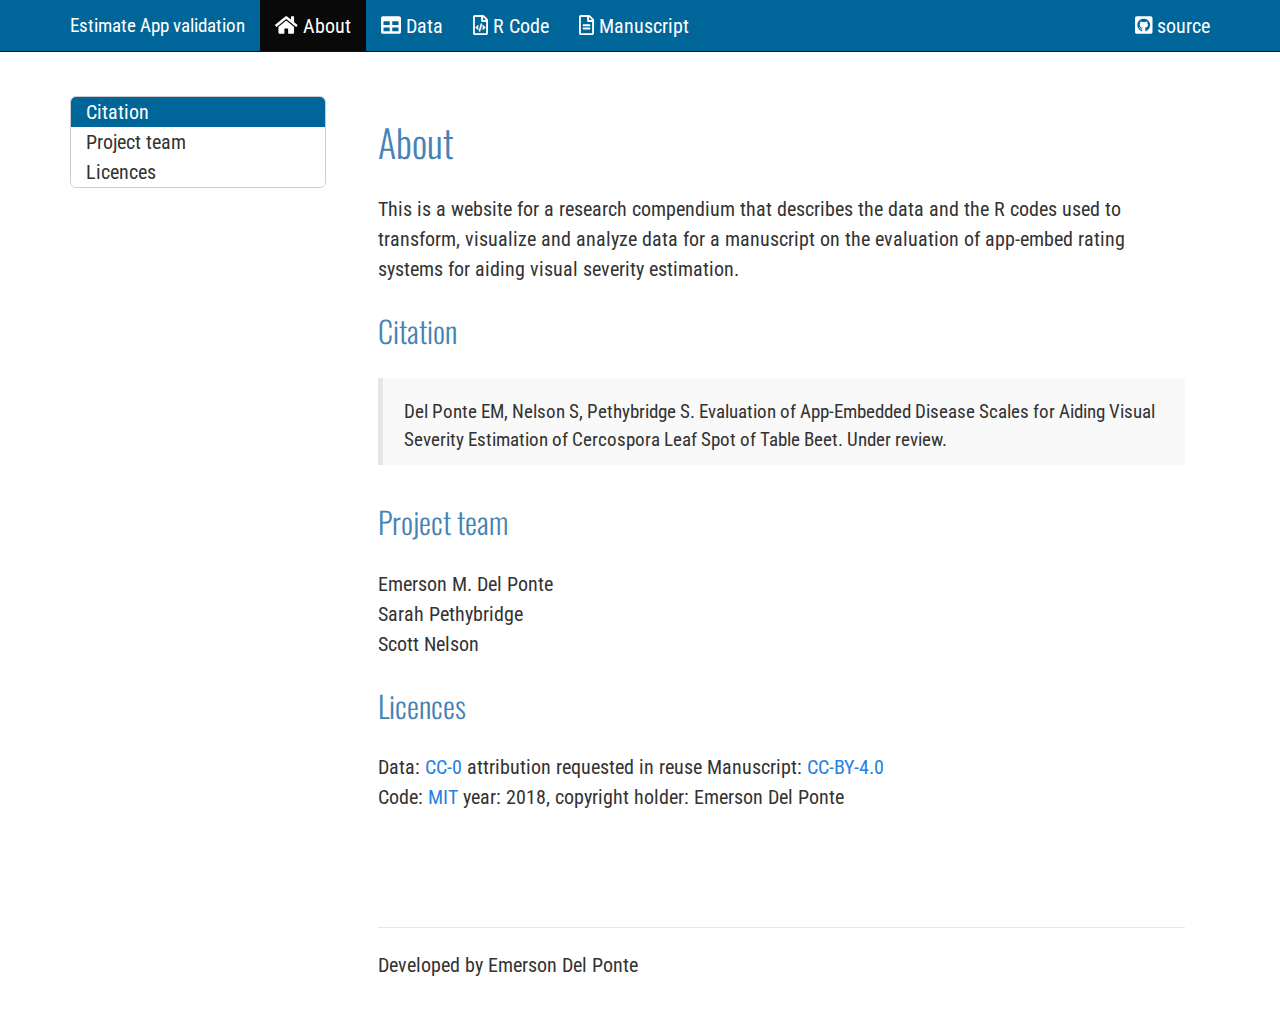
==== commit 4496726a: "submitted version" ====
--- a/docs/index.html
+++ b/docs/index.html
@@ -15,7 +15,7 @@
 
 <script src="site_libs/jquery-1.11.3/jquery.min.js"></script>
 <meta name="viewport" content="width=device-width, initial-scale=1" />
-<link href="site_libs/bootstrap-3.3.5/css/flatly.min.css" rel="stylesheet" />
+<link href="site_libs/bootstrap-3.3.5/css/cosmo.min.css" rel="stylesheet" />
 <script src="site_libs/bootstrap-3.3.5/js/bootstrap.min.js"></script>
 <script src="site_libs/bootstrap-3.3.5/shim/html5shiv.min.js"></script>
 <script src="site_libs/bootstrap-3.3.5/shim/respond.min.js"></script>
@@ -23,11 +23,13 @@
 <link href="site_libs/tocify-1.9.1/jquery.tocify.css" rel="stylesheet" />
 <script src="site_libs/tocify-1.9.1/jquery.tocify.js"></script>
 <script src="site_libs/navigation-1.1/tabsets.js"></script>
-<link href="site_libs/highlightjs-9.12.0/default.css" rel="stylesheet" />
+<link href="site_libs/highlightjs-9.12.0/textmate.css" rel="stylesheet" />
 <script src="site_libs/highlightjs-9.12.0/highlight.js"></script>
 <link href="site_libs/pagedtable-1.1/css/pagedtable.css" rel="stylesheet" />
 <script src="site_libs/pagedtable-1.1/js/pagedtable.js"></script>
-<link href="site_libs/font-awesome-4.5.0/css/font-awesome.min.css" rel="stylesheet" />
+<link href="site_libs/font-awesome-5.0.13/css/fa-svg-with-js.css" rel="stylesheet" />
+<script src="site_libs/font-awesome-5.0.13/js/fontawesome-all.min.js"></script>
+<script src="site_libs/font-awesome-5.0.13/js/fa-v4-shims.min.js"></script>
 
 <style type="text/css">code{white-space: pre;}</style>
 <style type="text/css">
@@ -74,7 +76,7 @@
 }
 </style>
 
-<link rel="stylesheet" href="style.css" />
+<link rel="stylesheet" href="style.css" type="text/css" />
 
 </head>
 
@@ -97,6 +99,9 @@
 .tabbed-pane {
   padding-top: 12px;
 }
+.html-widget {
+  margin-bottom: 20px;
+}
 button.code-folding-btn:focus {
   outline: none;
 }
@@ -106,34 +111,34 @@
 <style type="text/css">
 /* padding for bootstrap navbar */
 body {
-  padding-top: 60px;
+  padding-top: 51px;
   padding-bottom: 40px;
 }
 /* offset scroll position for anchor links (for fixed navbar)  */
 .section h1 {
-  padding-top: 65px;
-  margin-top: -65px;
+  padding-top: 56px;
+  margin-top: -56px;
 }
 
 .section h2 {
-  padding-top: 65px;
-  margin-top: -65px;
+  padding-top: 56px;
+  margin-top: -56px;
 }
 .section h3 {
-  padding-top: 65px;
-  margin-top: -65px;
+  padding-top: 56px;
+  margin-top: -56px;
 }
 .section h4 {
-  padding-top: 65px;
-  margin-top: -65px;
+  padding-top: 56px;
+  margin-top: -56px;
 }
 .section h5 {
-  padding-top: 65px;
-  margin-top: -65px;
+  padding-top: 56px;
+  margin-top: -56px;
 }
 .section h6 {
-  padding-top: 65px;
-  margin-top: -65px;
+  padding-top: 56px;
+  margin-top: -56px;
 }
 </style>
 
@@ -281,7 +286,7 @@
         <span class="icon-bar"></span>
         <span class="icon-bar"></span>
       </button>
-      <a class="navbar-brand" href="index.html">SAD Cercospora leaf spot</a>
+      <a class="navbar-brand" href="index.html">Estimate App validation</a>
     </div>
     <div id="navbar" class="navbar-collapse collapse">
       <ul class="nav navbar-nav">
@@ -316,7 +321,7 @@
       </ul>
       <ul class="nav navbar-nav navbar-right">
         <li>
-  <a href="https://github.com/openplantpathology/paper-sad-cls">
+  <a href="https://github.com/">
     <span class="fa fa-github-square"></span>
      
     source
@@ -336,36 +341,28 @@
 </div>
 
 
-<p>This research compendium contains the data and R codes for analyzing and visualizing these data</p>
-<section id="citation" class="level2">
+<p>This is a website for a research compendium that describes the data and the R codes used to transform, visualize and analyze data for a manuscript on the evaluation of app-embed rating systems for aiding visual severity estimation.</p>
+<div id="citation" class="section level2">
 <h2>Citation</h2>
 <blockquote>
-
+<p>Del Ponte EM, Nelson S, Pethybridge S. Evaluation of App-Embedded Disease Scales for Aiding Visual Severity Estimation of Cercospora Leaf Spot of Table Beet. Under review.</p>
 </blockquote>
-</section>
-<section id="pre-print-version" class="level2">
-<h2>Pre-print version</h2>
-<blockquote>
-
-</blockquote>
-</section>
-<section id="summary-of-methods" class="level2">
-<h2>Summary of methods</h2>
-</section>
-<section id="project-team" class="level2">
+</div>
+<div id="project-team" class="section level2">
 <h2>Project team</h2>
-<p>Project PI:</p>
-<p>Members:</p>
-</section>
-<section id="licences" class="level2">
+<p>Emerson M. Del Ponte<br />
+Sarah Pethybridge<br />
+Scott Nelson</p>
+</div>
+<div id="licences" class="section level2">
 <h2>Licences</h2>
 <p>Data: <a href="https://creativecommons.org/publicdomain/zero/1.0/">CC-0</a> attribution requested in reuse Manuscript: <a href="https://creativecommons.org/licenses/by/4.0/">CC-BY-4.0</a><br />
-Code: <a href="https://opensource.org/licenses/MIT">MIT</a> year: 2017, copyright holder: Emerson Del Ponte</p>
-</section>
+Code: <a href="https://opensource.org/licenses/MIT">MIT</a> year: 2018, copyright holder: Emerson Del Ponte</p>
+</div>
 
 <br><br>
 <hr>
-Developed by Emerson Del Ponte.
+Developed by Emerson Del Ponte
 
 
 </div>
--- a/docs/site_libs/bootstrap-3.3.5/css/cosmo.min.css
+++ b/docs/site_libs/bootstrap-3.3.5/css/cosmo.min.css
@@ -0,0 +1,30 @@
+@font-face {
+  font-family: 'Source Sans Pro';
+  font-style: normal;
+  font-weight: 300;
+  src: url(fonts/SourceSansProLight.ttf) format('truetype');
+}
+@font-face {
+  font-family: 'Source Sans Pro';
+  font-style: normal;
+  font-weight: 400;
+  src: url(fonts/SourceSansPro.ttf) format('truetype');
+}
+@font-face {
+  font-family: 'Source Sans Pro';
+  font-style: normal;
+  font-weight: 700;
+  src: url(fonts/SourceSansProBold.ttf) format('truetype');
+}
+
+/*!
+ * bootswatch v3.3.6
+ * Homepage: http://bootswatch.com
+ * Copyright 2012-2015 Thomas Park
+ * Licensed under MIT
+ * Based on Bootstrap
+*//*!
+ * Bootstrap v3.3.6 (http://getbootstrap.com)
+ * Copyright 2011-2015 Twitter, Inc.
+ * Licensed under MIT (https://github.com/twbs/bootstrap/blob/master/LICENSE)
+ *//*! normalize.css v3.0.3 | MIT License | github.com/necolas/normalize.css */html{font-family:sans-serif;-ms-text-size-adjust:100%;-webkit-text-size-adjust:100%}body{margin:0}article,aside,details,figcaption,figure,footer,header,hgroup,main,menu,nav,section,summary{display:block}audio,canvas,progress,video{display:inline-block;vertical-align:baseline}audio:not([controls]){display:none;height:0}[hidden],template{display:none}a{background-color:transparent}a:active,a:hover{outline:0}abbr[title]{border-bottom:1px dotted}b,strong{font-weight:bold}dfn{font-style:italic}h1{font-size:2em;margin:0.67em 0}mark{background:#ff0;color:#000}small{font-size:80%}sub,sup{font-size:75%;line-height:0;position:relative;vertical-align:baseline}sup{top:-0.5em}sub{bottom:-0.25em}img{border:0}svg:not(:root){overflow:hidden}figure{margin:1em 40px}hr{-webkit-box-sizing:content-box;-moz-box-sizing:content-box;box-sizing:content-box;height:0}pre{overflow:auto}code,kbd,pre,samp{font-family:monospace, monospace;font-size:1em}button,input,optgroup,select,textarea{color:inherit;font:inherit;margin:0}button{overflow:visible}button,select{text-transform:none}button,html input[type="button"],input[type="reset"],input[type="submit"]{-webkit-appearance:button;cursor:pointer}button[disabled],html input[disabled]{cursor:default}button::-moz-focus-inner,input::-moz-focus-inner{border:0;padding:0}input{line-height:normal}input[type="checkbox"],input[type="radio"]{-webkit-box-sizing:border-box;-moz-box-sizing:border-box;box-sizing:border-box;padding:0}input[type="number"]::-webkit-inner-spin-button,input[type="number"]::-webkit-outer-spin-button{height:auto}input[type="search"]{-webkit-appearance:textfield;-webkit-box-sizing:content-box;-moz-box-sizing:content-box;box-sizing:content-box}input[type="search"]::-webkit-search-cancel-button,input[type="search"]::-webkit-search-decoration{-webkit-appearance:none}fieldset{border:1px solid #c0c0c0;margin:0 2px;padding:0.35em 0.625em 0.75em}legend{border:0;padding:0}textarea{overflow:auto}optgroup{font-weight:bold}table{border-collapse:collapse;border-spacing:0}td,th{padding:0}/*! Source: https://github.com/h5bp/html5-boilerplate/blob/master/src/css/main.css */@media print{*,*:before,*:after{background:transparent !important;color:#000 !important;-webkit-box-shadow:none !important;box-shadow:none !important;text-shadow:none !important}a,a:visited{text-decoration:underline}a[href]:after{content:" (" attr(href) ")"}abbr[title]:after{content:" (" attr(title) ")"}a[href^="#"]:after,a[href^="javascript:"]:after{content:""}pre,blockquote{border:1px solid #999;page-break-inside:avoid}thead{display:table-header-group}tr,img{page-break-inside:avoid}img{max-width:100% !important}p,h2,h3{orphans:3;widows:3}h2,h3{page-break-after:avoid}.navbar{display:none}.btn>.caret,.dropup>.btn>.caret{border-top-color:#000 !important}.label{border:1px solid #000}.table{border-collapse:collapse !important}.table td,.table th{background-color:#fff !important}.table-bordered th,.table-bordered td{border:1px solid #ddd !important}}@font-face{font-family:'Glyphicons Halflings';src:url('../fonts/glyphicons-halflings-regular.eot');src:url('../fonts/glyphicons-halflings-regular.eot?#iefix') format('embedded-opentype'),url('../fonts/glyphicons-halflings-regular.woff') format('woff'),url('../fonts/glyphicons-halflings-regular.ttf') format('truetype'),url('../fonts/glyphicons-halflings-regular.svg#glyphicons_halflingsregular') format('svg')}.glyphicon{position:relative;top:1px;display:inline-block;font-family:'Glyphicons Halflings';font-style:normal;font-weight:normal;line-height:1;-webkit-font-smoothing:antialiased;-moz-osx-font-smoothing:grayscale}.glyphicon-asterisk:before{content:"\002a"}.glyphicon-plus:before{content:"\002b"}.glyphicon-euro:before,.glyphicon-eur:before{content:"\20ac"}.glyphicon-minus:before{content:"\2212"}.glyphicon-cloud:before{content:"\2601"}.glyphicon-envelope:before{content:"\2709"}.glyphicon-pencil:before{content:"\270f"}.glyphicon-glass:before{content:"\e001"}.glyphicon-music:before{content:"\e002"}.glyphicon-search:before{content:"\e003"}.glyphicon-heart:before{content:"\e005"}.glyphicon-star:before{content:"\e006"}.glyphicon-star-empty:before{content:"\e007"}.glyphicon-user:before{content:"\e008"}.glyphicon-film:before{content:"\e009"}.glyphicon-th-large:before{content:"\e010"}.glyphicon-th:before{content:"\e011"}.glyphicon-th-list:before{content:"\e012"}.glyphicon-ok:before{content:"\e013"}.glyphicon-remove:before{content:"\e014"}.glyphicon-zoom-in:before{content:"\e015"}.glyphicon-zoom-out:before{content:"\e016"}.glyphicon-off:before{content:"\e017"}.glyphicon-signal:before{content:"\e018"}.glyphicon-cog:before{content:"\e019"}.glyphicon-trash:before{content:"\e020"}.glyphicon-home:before{content:"\e021"}.glyphicon-file:before{content:"\e022"}.glyphicon-time:before{content:"\e023"}.glyphicon-road:before{content:"\e024"}.glyphicon-download-alt:before{content:"\e025"}.glyphicon-download:before{content:"\e026"}.glyphicon-upload:before{content:"\e027"}.glyphicon-inbox:before{content:"\e028"}.glyphicon-play-circle:before{content:"\e029"}.glyphicon-repeat:before{content:"\e030"}.glyphicon-refresh:before{content:"\e031"}.glyphicon-list-alt:before{content:"\e032"}.glyphicon-lock:before{content:"\e033"}.glyphicon-flag:before{content:"\e034"}.glyphicon-headphones:before{content:"\e035"}.glyphicon-volume-off:before{content:"\e036"}.glyphicon-volume-down:before{content:"\e037"}.glyphicon-volume-up:before{content:"\e038"}.glyphicon-qrcode:before{content:"\e039"}.glyphicon-barcode:before{content:"\e040"}.glyphicon-tag:before{content:"\e041"}.glyphicon-tags:before{content:"\e042"}.glyphicon-book:before{content:"\e043"}.glyphicon-bookmark:before{content:"\e044"}.glyphicon-print:before{content:"\e045"}.glyphicon-camera:before{content:"\e046"}.glyphicon-font:before{content:"\e047"}.glyphicon-bold:before{content:"\e048"}.glyphicon-italic:before{content:"\e049"}.glyphicon-text-height:before{content:"\e050"}.glyphicon-text-width:before{content:"\e051"}.glyphicon-align-left:before{content:"\e052"}.glyphicon-align-center:before{content:"\e053"}.glyphicon-align-right:before{content:"\e054"}.glyphicon-align-justify:before{content:"\e055"}.glyphicon-list:before{content:"\e056"}.glyphicon-indent-left:before{content:"\e057"}.glyphicon-indent-right:before{content:"\e058"}.glyphicon-facetime-video:before{content:"\e059"}.glyphicon-picture:before{content:"\e060"}.glyphicon-map-marker:before{content:"\e062"}.glyphicon-adjust:before{content:"\e063"}.glyphicon-tint:before{content:"\e064"}.glyphicon-edit:before{content:"\e065"}.glyphicon-share:before{content:"\e066"}.glyphicon-check:before{content:"\e067"}.glyphicon-move:before{content:"\e068"}.glyphicon-step-backward:before{content:"\e069"}.glyphicon-fast-backward:before{content:"\e070"}.glyphicon-backward:before{content:"\e071"}.glyphicon-play:before{content:"\e072"}.glyphicon-pause:before{content:"\e073"}.glyphicon-stop:before{content:"\e074"}.glyphicon-forward:before{content:"\e075"}.glyphicon-fast-forward:before{content:"\e076"}.glyphicon-step-forward:before{content:"\e077"}.glyphicon-eject:before{content:"\e078"}.glyphicon-chevron-left:before{content:"\e079"}.glyphicon-chevron-right:before{content:"\e080"}.glyphicon-plus-sign:before{content:"\e081"}.glyphicon-minus-sign:before{content:"\e082"}.glyphicon-remove-sign:before{content:"\e083"}.glyphicon-ok-sign:before{content:"\e084"}.glyphicon-question-sign:before{content:"\e085"}.glyphicon-info-sign:before{content:"\e086"}.glyphicon-screenshot:before{content:"\e087"}.glyphicon-remove-circle:before{content:"\e088"}.glyphicon-ok-circle:before{content:"\e089"}.glyphicon-ban-circle:before{content:"\e090"}.glyphicon-arrow-left:before{content:"\e091"}.glyphicon-arrow-right:before{content:"\e092"}.glyphicon-arrow-up:before{content:"\e093"}.glyphicon-arrow-down:before{content:"\e094"}.glyphicon-share-alt:before{content:"\e095"}.glyphicon-resize-full:before{content:"\e096"}.glyphicon-resize-small:before{content:"\e097"}.glyphicon-exclamation-sign:before{content:"\e101"}.glyphicon-gift:before{content:"\e102"}.glyphicon-leaf:before{content:"\e103"}.glyphicon-fire:before{content:"\e104"}.glyphicon-eye-open:before{content:"\e105"}.glyphicon-eye-close:before{content:"\e106"}.glyphicon-warning-sign:before{content:"\e107"}.glyphicon-plane:before{content:"\e108"}.glyphicon-calendar:before{content:"\e109"}.glyphicon-random:before{content:"\e110"}.glyphicon-comment:before{content:"\e111"}.glyphicon-magnet:before{content:"\e112"}.glyphicon-chevron-up:before{content:"\e113"}.glyphicon-chevron-down:before{content:"\e114"}.glyphicon-retweet:before{content:"\e115"}.glyphicon-shopping-cart:before{content:"\e116"}.glyphicon-folder-close:before{content:"\e117"}.glyphicon-folder-open:before{content:"\e118"}.glyphicon-resize-vertical:before{content:"\e119"}.glyphicon-resize-horizontal:before{content:"\e120"}.glyphicon-hdd:before{content:"\e121"}.glyphicon-bullhorn:before{content:"\e122"}.glyphicon-bell:before{content:"\e123"}.glyphicon-certificate:before{content:"\e124"}.glyphicon-thumbs-up:before{content:"\e125"}.glyphicon-thumbs-down:before{content:"\e126"}.glyphicon-hand-right:before{content:"\e127"}.glyphicon-hand-left:before{content:"\e128"}.glyphicon-hand-up:before{content:"\e129"}.glyphicon-hand-down:before{content:"\e130"}.glyphicon-circle-arrow-right:before{content:"\e131"}.glyphicon-circle-arrow-left:before{content:"\e132"}.glyphicon-circle-arrow-up:before{content:"\e133"}.glyphicon-circle-arrow-down:before{content:"\e134"}.glyphicon-globe:before{content:"\e135"}.glyphicon-wrench:before{content:"\e136"}.glyphicon-tasks:before{content:"\e137"}.glyphicon-filter:before{content:"\e138"}.glyphicon-briefcase:before{content:"\e139"}.glyphicon-fullscreen:before{content:"\e140"}.glyphicon-dashboard:before{content:"\e141"}.glyphicon-paperclip:before{content:"\e142"}.glyphicon-heart-empty:before{content:"\e143"}.glyphicon-link:before{content:"\e144"}.glyphicon-phone:before{content:"\e145"}.glyphicon-pushpin:before{content:"\e146"}.glyphicon-usd:before{content:"\e148"}.glyphicon-gbp:before{content:"\e149"}.glyphicon-sort:before{content:"\e150"}.glyphicon-sort-by-alphabet:before{content:"\e151"}.glyphicon-sort-by-alphabet-alt:before{content:"\e152"}.glyphicon-sort-by-order:before{content:"\e153"}.glyphicon-sort-by-order-alt:before{content:"\e154"}.glyphicon-sort-by-attributes:before{content:"\e155"}.glyphicon-sort-by-attributes-alt:before{content:"\e156"}.glyphicon-unchecked:before{content:"\e157"}.glyphicon-expand:before{content:"\e158"}.glyphicon-collapse-down:before{content:"\e159"}.glyphicon-collapse-up:before{content:"\e160"}.glyphicon-log-in:before{content:"\e161"}.glyphicon-flash:before{content:"\e162"}.glyphicon-log-out:before{content:"\e163"}.glyphicon-new-window:before{content:"\e164"}.glyphicon-record:before{content:"\e165"}.glyphicon-save:before{content:"\e166"}.glyphicon-open:before{content:"\e167"}.glyphicon-saved:before{content:"\e168"}.glyphicon-import:before{content:"\e169"}.glyphicon-export:before{content:"\e170"}.glyphicon-send:before{content:"\e171"}.glyphicon-floppy-disk:before{content:"\e172"}.glyphicon-floppy-saved:before{content:"\e173"}.glyphicon-floppy-remove:before{content:"\e174"}.glyphicon-floppy-save:before{content:"\e175"}.glyphicon-floppy-open:before{content:"\e176"}.glyphicon-credit-card:before{content:"\e177"}.glyphicon-transfer:before{content:"\e178"}.glyphicon-cutlery:before{content:"\e179"}.glyphicon-header:before{content:"\e180"}.glyphicon-compressed:before{content:"\e181"}.glyphicon-earphone:before{content:"\e182"}.glyphicon-phone-alt:before{content:"\e183"}.glyphicon-tower:before{content:"\e184"}.glyphicon-stats:before{content:"\e185"}.glyphicon-sd-video:before{content:"\e186"}.glyphicon-hd-video:before{content:"\e187"}.glyphicon-subtitles:before{content:"\e188"}.glyphicon-sound-stereo:before{content:"\e189"}.glyphicon-sound-dolby:before{content:"\e190"}.glyphicon-sound-5-1:before{content:"\e191"}.glyphicon-sound-6-1:before{content:"\e192"}.glyphicon-sound-7-1:before{content:"\e193"}.glyphicon-copyright-mark:before{content:"\e194"}.glyphicon-registration-mark:before{content:"\e195"}.glyphicon-cloud-download:before{content:"\e197"}.glyphicon-cloud-upload:before{content:"\e198"}.glyphicon-tree-conifer:before{content:"\e199"}.glyphicon-tree-deciduous:before{content:"\e200"}.glyphicon-cd:before{content:"\e201"}.glyphicon-save-file:before{content:"\e202"}.glyphicon-open-file:before{content:"\e203"}.glyphicon-level-up:before{content:"\e204"}.glyphicon-copy:before{content:"\e205"}.glyphicon-paste:before{content:"\e206"}.glyphicon-alert:before{content:"\e209"}.glyphicon-equalizer:before{content:"\e210"}.glyphicon-king:before{content:"\e211"}.glyphicon-queen:before{content:"\e212"}.glyphicon-pawn:before{content:"\e213"}.glyphicon-bishop:before{content:"\e214"}.glyphicon-knight:before{content:"\e215"}.glyphicon-baby-formula:before{content:"\e216"}.glyphicon-tent:before{content:"\26fa"}.glyphicon-blackboard:before{content:"\e218"}.glyphicon-bed:before{content:"\e219"}.glyphicon-apple:before{content:"\f8ff"}.glyphicon-erase:before{content:"\e221"}.glyphicon-hourglass:before{content:"\231b"}.glyphicon-lamp:before{content:"\e223"}.glyphicon-duplicate:before{content:"\e224"}.glyphicon-piggy-bank:before{content:"\e225"}.glyphicon-scissors:before{content:"\e226"}.glyphicon-bitcoin:before{content:"\e227"}.glyphicon-btc:before{content:"\e227"}.glyphicon-xbt:before{content:"\e227"}.glyphicon-yen:before{content:"\00a5"}.glyphicon-jpy:before{content:"\00a5"}.glyphicon-ruble:before{content:"\20bd"}.glyphicon-rub:before{content:"\20bd"}.glyphicon-scale:before{content:"\e230"}.glyphicon-ice-lolly:before{content:"\e231"}.glyphicon-ice-lolly-tasted:before{content:"\e232"}.glyphicon-education:before{content:"\e233"}.glyphicon-option-horizontal:before{content:"\e234"}.glyphicon-option-vertical:before{content:"\e235"}.glyphicon-menu-hamburger:before{content:"\e236"}.glyphicon-modal-window:before{content:"\e237"}.glyphicon-oil:before{content:"\e238"}.glyphicon-grain:before{content:"\e239"}.glyphicon-sunglasses:before{content:"\e240"}.glyphicon-text-size:before{content:"\e241"}.glyphicon-text-color:before{content:"\e242"}.glyphicon-text-background:before{content:"\e243"}.glyphicon-object-align-top:before{content:"\e244"}.glyphicon-object-align-bottom:before{content:"\e245"}.glyphicon-object-align-horizontal:before{content:"\e246"}.glyphicon-object-align-left:before{content:"\e247"}.glyphicon-object-align-vertical:before{content:"\e248"}.glyphicon-object-align-right:before{content:"\e249"}.glyphicon-triangle-right:before{content:"\e250"}.glyphicon-triangle-left:before{content:"\e251"}.glyphicon-triangle-bottom:before{content:"\e252"}.glyphicon-triangle-top:before{content:"\e253"}.glyphicon-console:before{content:"\e254"}.glyphicon-superscript:before{content:"\e255"}.glyphicon-subscript:before{content:"\e256"}.glyphicon-menu-left:before{content:"\e257"}.glyphicon-menu-right:before{content:"\e258"}.glyphicon-menu-down:before{content:"\e259"}.glyphicon-menu-up:before{content:"\e260"}*{-webkit-box-sizing:border-box;-moz-box-sizing:border-box;box-sizing:border-box}*:before,*:after{-webkit-box-sizing:border-box;-moz-box-sizing:border-box;box-sizing:border-box}html{font-size:10px;-webkit-tap-highlight-color:rgba(0,0,0,0)}body{font-family:"Source Sans Pro",Calibri,Candara,Arial,sans-serif;font-size:15px;line-height:1.42857143;color:#333333;background-color:#ffffff}input,button,select,textarea{font-family:inherit;font-size:inherit;line-height:inherit}a{color:#2780e3;text-decoration:none}a:hover,a:focus{color:#165ba8;text-decoration:underline}a:focus{outline:thin dotted;outline:5px auto -webkit-focus-ring-color;outline-offset:-2px}figure{margin:0}img{vertical-align:middle}.img-responsive,.thumbnail>img,.thumbnail a>img,.carousel-inner>.item>img,.carousel-inner>.item>a>img{display:block;max-width:100%;height:auto}.img-rounded{border-radius:0}.img-thumbnail{padding:4px;line-height:1.42857143;background-color:#ffffff;border:1px solid #dddddd;border-radius:0;-webkit-transition:all .2s ease-in-out;-o-transition:all .2s ease-in-out;transition:all .2s ease-in-out;display:inline-block;max-width:100%;height:auto}.img-circle{border-radius:50%}hr{margin-top:21px;margin-bottom:21px;border:0;border-top:1px solid #e6e6e6}.sr-only{position:absolute;width:1px;height:1px;margin:-1px;padding:0;overflow:hidden;clip:rect(0, 0, 0, 0);border:0}.sr-only-focusable:active,.sr-only-focusable:focus{position:static;width:auto;height:auto;margin:0;overflow:visible;clip:auto}[role="button"]{cursor:pointer}h1,h2,h3,h4,h5,h6,.h1,.h2,.h3,.h4,.h5,.h6{font-family:"Source Sans Pro",Calibri,Candara,Arial,sans-serif;font-weight:300;line-height:1.1;color:inherit}h1 small,h2 small,h3 small,h4 small,h5 small,h6 small,.h1 small,.h2 small,.h3 small,.h4 small,.h5 small,.h6 small,h1 .small,h2 .small,h3 .small,h4 .small,h5 .small,h6 .small,.h1 .small,.h2 .small,.h3 .small,.h4 .small,.h5 .small,.h6 .small{font-weight:normal;line-height:1;color:#999999}h1,.h1,h2,.h2,h3,.h3{margin-top:21px;margin-bottom:10.5px}h1 small,.h1 small,h2 small,.h2 small,h3 small,.h3 small,h1 .small,.h1 .small,h2 .small,.h2 .small,h3 .small,.h3 .small{font-size:65%}h4,.h4,h5,.h5,h6,.h6{margin-top:10.5px;margin-bottom:10.5px}h4 small,.h4 small,h5 small,.h5 small,h6 small,.h6 small,h4 .small,.h4 .small,h5 .small,.h5 .small,h6 .small,.h6 .small{font-size:75%}h1,.h1{font-size:39px}h2,.h2{font-size:32px}h3,.h3{font-size:26px}h4,.h4{font-size:19px}h5,.h5{font-size:15px}h6,.h6{font-size:13px}p{margin:0 0 10.5px}.lead{margin-bottom:21px;font-size:17px;font-weight:300;line-height:1.4}@media (min-width:768px){.lead{font-size:22.5px}}small,.small{font-size:86%}mark,.mark{background-color:#ff7518;padding:.2em}.text-left{text-align:left}.text-right{text-align:right}.text-center{text-align:center}.text-justify{text-align:justify}.text-nowrap{white-space:nowrap}.text-lowercase{text-transform:lowercase}.text-uppercase{text-transform:uppercase}.text-capitalize{text-transform:capitalize}.text-muted{color:#999999}.text-primary{color:#2780e3}a.text-primary:hover,a.text-primary:focus{color:#1967be}.text-success{color:#ffffff}a.text-success:hover,a.text-success:focus{color:#e6e6e6}.text-info{color:#ffffff}a.text-info:hover,a.text-info:focus{color:#e6e6e6}.text-warning{color:#ffffff}a.text-warning:hover,a.text-warning:focus{color:#e6e6e6}.text-danger{color:#ffffff}a.text-danger:hover,a.text-danger:focus{color:#e6e6e6}.bg-primary{color:#fff;background-color:#2780e3}a.bg-primary:hover,a.bg-primary:focus{background-color:#1967be}.bg-success{background-color:#3fb618}a.bg-success:hover,a.bg-success:focus{background-color:#2f8912}.bg-info{background-color:#9954bb}a.bg-info:hover,a.bg-info:focus{background-color:#7e3f9d}.bg-warning{background-color:#ff7518}a.bg-warning:hover,a.bg-warning:focus{background-color:#e45c00}.bg-danger{background-color:#ff0039}a.bg-danger:hover,a.bg-danger:focus{background-color:#cc002e}.page-header{padding-bottom:9.5px;margin:42px 0 21px;border-bottom:1px solid #e6e6e6}ul,ol{margin-top:0;margin-bottom:10.5px}ul ul,ol ul,ul ol,ol ol{margin-bottom:0}.list-unstyled{padding-left:0;list-style:none}.list-inline{padding-left:0;list-style:none;margin-left:-5px}.list-inline>li{display:inline-block;padding-left:5px;padding-right:5px}dl{margin-top:0;margin-bottom:21px}dt,dd{line-height:1.42857143}dt{font-weight:bold}dd{margin-left:0}@media (min-width:768px){.dl-horizontal dt{float:left;width:160px;clear:left;text-align:right;overflow:hidden;text-overflow:ellipsis;white-space:nowrap}.dl-horizontal dd{margin-left:180px}}abbr[title],abbr[data-original-title]{cursor:help;border-bottom:1px dotted #999999}.initialism{font-size:90%;text-transform:uppercase}blockquote{padding:10.5px 21px;margin:0 0 21px;font-size:18.75px;border-left:5px solid #e6e6e6}blockquote p:last-child,blockquote ul:last-child,blockquote ol:last-child{margin-bottom:0}blockquote footer,blockquote small,blockquote .small{display:block;font-size:80%;line-height:1.42857143;color:#999999}blockquote footer:before,blockquote small:before,blockquote .small:before{content:'\2014 \00A0'}.blockquote-reverse,blockquote.pull-right{padding-right:15px;padding-left:0;border-right:5px solid #e6e6e6;border-left:0;text-align:right}.blockquote-reverse footer:before,blockquote.pull-right footer:before,.blockquote-reverse small:before,blockquote.pull-right small:before,.blockquote-reverse .small:before,blockquote.pull-right .small:before{content:''}.blockquote-reverse footer:after,blockquote.pull-right footer:after,.blockquote-reverse small:after,blockquote.pull-right small:after,.blockquote-reverse .small:after,blockquote.pull-right .small:after{content:'\00A0 \2014'}address{margin-bottom:21px;font-style:normal;line-height:1.42857143}code,kbd,pre,samp{font-family:monospace}code{padding:2px 4px;font-size:90%;color:#c7254e;background-color:#f9f2f4;border-radius:0}kbd{padding:2px 4px;font-size:90%;color:#ffffff;background-color:#333333;border-radius:0;-webkit-box-shadow:inset 0 -1px 0 rgba(0,0,0,0.25);box-shadow:inset 0 -1px 0 rgba(0,0,0,0.25)}kbd kbd{padding:0;font-size:100%;font-weight:bold;-webkit-box-shadow:none;box-shadow:none}pre{display:block;padding:10px;margin:0 0 10.5px;font-size:14px;line-height:1.42857143;word-break:break-all;word-wrap:break-word;color:#333333;background-color:#f5f5f5;border:1px solid #cccccc;border-radius:0}pre code{padding:0;font-size:inherit;color:inherit;white-space:pre-wrap;background-color:transparent;border-radius:0}.pre-scrollable{max-height:340px;overflow-y:scroll}.container{margin-right:auto;margin-left:auto;padding-left:15px;padding-right:15px}@media (min-width:768px){.container{width:750px}}@media (min-width:992px){.container{width:970px}}@media (min-width:1200px){.container{width:1170px}}.container-fluid{margin-right:auto;margin-left:auto;padding-left:15px;padding-right:15px}.row{margin-left:-15px;margin-right:-15px}.col-xs-1,.col-sm-1,.col-md-1,.col-lg-1,.col-xs-2,.col-sm-2,.col-md-2,.col-lg-2,.col-xs-3,.col-sm-3,.col-md-3,.col-lg-3,.col-xs-4,.col-sm-4,.col-md-4,.col-lg-4,.col-xs-5,.col-sm-5,.col-md-5,.col-lg-5,.col-xs-6,.col-sm-6,.col-md-6,.col-lg-6,.col-xs-7,.col-sm-7,.col-md-7,.col-lg-7,.col-xs-8,.col-sm-8,.col-md-8,.col-lg-8,.col-xs-9,.col-sm-9,.col-md-9,.col-lg-9,.col-xs-10,.col-sm-10,.col-md-10,.col-lg-10,.col-xs-11,.col-sm-11,.col-md-11,.col-lg-11,.col-xs-12,.col-sm-12,.col-md-12,.col-lg-12{position:relative;min-height:1px;padding-left:15px;padding-right:15px}.col-xs-1,.col-xs-2,.col-xs-3,.col-xs-4,.col-xs-5,.col-xs-6,.col-xs-7,.col-xs-8,.col-xs-9,.col-xs-10,.col-xs-11,.col-xs-12{float:left}.col-xs-12{width:100%}.col-xs-11{width:91.66666667%}.col-xs-10{width:83.33333333%}.col-xs-9{width:75%}.col-xs-8{width:66.66666667%}.col-xs-7{width:58.33333333%}.col-xs-6{width:50%}.col-xs-5{width:41.66666667%}.col-xs-4{width:33.33333333%}.col-xs-3{width:25%}.col-xs-2{width:16.66666667%}.col-xs-1{width:8.33333333%}.col-xs-pull-12{right:100%}.col-xs-pull-11{right:91.66666667%}.col-xs-pull-10{right:83.33333333%}.col-xs-pull-9{right:75%}.col-xs-pull-8{right:66.66666667%}.col-xs-pull-7{right:58.33333333%}.col-xs-pull-6{right:50%}.col-xs-pull-5{right:41.66666667%}.col-xs-pull-4{right:33.33333333%}.col-xs-pull-3{right:25%}.col-xs-pull-2{right:16.66666667%}.col-xs-pull-1{right:8.33333333%}.col-xs-pull-0{right:auto}.col-xs-push-12{left:100%}.col-xs-push-11{left:91.66666667%}.col-xs-push-10{left:83.33333333%}.col-xs-push-9{left:75%}.col-xs-push-8{left:66.66666667%}.col-xs-push-7{left:58.33333333%}.col-xs-push-6{left:50%}.col-xs-push-5{left:41.66666667%}.col-xs-push-4{left:33.33333333%}.col-xs-push-3{left:25%}.col-xs-push-2{left:16.66666667%}.col-xs-push-1{left:8.33333333%}.col-xs-push-0{left:auto}.col-xs-offset-12{margin-left:100%}.col-xs-offset-11{margin-left:91.66666667%}.col-xs-offset-10{margin-left:83.33333333%}.col-xs-offset-9{margin-left:75%}.col-xs-offset-8{margin-left:66.66666667%}.col-xs-offset-7{margin-left:58.33333333%}.col-xs-offset-6{margin-left:50%}.col-xs-offset-5{margin-left:41.66666667%}.col-xs-offset-4{margin-left:33.33333333%}.col-xs-offset-3{margin-left:25%}.col-xs-offset-2{margin-left:16.66666667%}.col-xs-offset-1{margin-left:8.33333333%}.col-xs-offset-0{margin-left:0%}@media (min-width:768px){.col-sm-1,.col-sm-2,.col-sm-3,.col-sm-4,.col-sm-5,.col-sm-6,.col-sm-7,.col-sm-8,.col-sm-9,.col-sm-10,.col-sm-11,.col-sm-12{float:left}.col-sm-12{width:100%}.col-sm-11{width:91.66666667%}.col-sm-10{width:83.33333333%}.col-sm-9{width:75%}.col-sm-8{width:66.66666667%}.col-sm-7{width:58.33333333%}.col-sm-6{width:50%}.col-sm-5{width:41.66666667%}.col-sm-4{width:33.33333333%}.col-sm-3{width:25%}.col-sm-2{width:16.66666667%}.col-sm-1{width:8.33333333%}.col-sm-pull-12{right:100%}.col-sm-pull-11{right:91.66666667%}.col-sm-pull-10{right:83.33333333%}.col-sm-pull-9{right:75%}.col-sm-pull-8{right:66.66666667%}.col-sm-pull-7{right:58.33333333%}.col-sm-pull-6{right:50%}.col-sm-pull-5{right:41.66666667%}.col-sm-pull-4{right:33.33333333%}.col-sm-pull-3{right:25%}.col-sm-pull-2{right:16.66666667%}.col-sm-pull-1{right:8.33333333%}.col-sm-pull-0{right:auto}.col-sm-push-12{left:100%}.col-sm-push-11{left:91.66666667%}.col-sm-push-10{left:83.33333333%}.col-sm-push-9{left:75%}.col-sm-push-8{left:66.66666667%}.col-sm-push-7{left:58.33333333%}.col-sm-push-6{left:50%}.col-sm-push-5{left:41.66666667%}.col-sm-push-4{left:33.33333333%}.col-sm-push-3{left:25%}.col-sm-push-2{left:16.66666667%}.col-sm-push-1{left:8.33333333%}.col-sm-push-0{left:auto}.col-sm-offset-12{margin-left:100%}.col-sm-offset-11{margin-left:91.66666667%}.col-sm-offset-10{margin-left:83.33333333%}.col-sm-offset-9{margin-left:75%}.col-sm-offset-8{margin-left:66.66666667%}.col-sm-offset-7{margin-left:58.33333333%}.col-sm-offset-6{margin-left:50%}.col-sm-offset-5{margin-left:41.66666667%}.col-sm-offset-4{margin-left:33.33333333%}.col-sm-offset-3{margin-left:25%}.col-sm-offset-2{margin-left:16.66666667%}.col-sm-offset-1{margin-left:8.33333333%}.col-sm-offset-0{margin-left:0%}}@media (min-width:992px){.col-md-1,.col-md-2,.col-md-3,.col-md-4,.col-md-5,.col-md-6,.col-md-7,.col-md-8,.col-md-9,.col-md-10,.col-md-11,.col-md-12{float:left}.col-md-12{width:100%}.col-md-11{width:91.66666667%}.col-md-10{width:83.33333333%}.col-md-9{width:75%}.col-md-8{width:66.66666667%}.col-md-7{width:58.33333333%}.col-md-6{width:50%}.col-md-5{width:41.66666667%}.col-md-4{width:33.33333333%}.col-md-3{width:25%}.col-md-2{width:16.66666667%}.col-md-1{width:8.33333333%}.col-md-pull-12{right:100%}.col-md-pull-11{right:91.66666667%}.col-md-pull-10{right:83.33333333%}.col-md-pull-9{right:75%}.col-md-pull-8{right:66.66666667%}.col-md-pull-7{right:58.33333333%}.col-md-pull-6{right:50%}.col-md-pull-5{right:41.66666667%}.col-md-pull-4{right:33.33333333%}.col-md-pull-3{right:25%}.col-md-pull-2{right:16.66666667%}.col-md-pull-1{right:8.33333333%}.col-md-pull-0{right:auto}.col-md-push-12{left:100%}.col-md-push-11{left:91.66666667%}.col-md-push-10{left:83.33333333%}.col-md-push-9{left:75%}.col-md-push-8{left:66.66666667%}.col-md-push-7{left:58.33333333%}.col-md-push-6{left:50%}.col-md-push-5{left:41.66666667%}.col-md-push-4{left:33.33333333%}.col-md-push-3{left:25%}.col-md-push-2{left:16.66666667%}.col-md-push-1{left:8.33333333%}.col-md-push-0{left:auto}.col-md-offset-12{margin-left:100%}.col-md-offset-11{margin-left:91.66666667%}.col-md-offset-10{margin-left:83.33333333%}.col-md-offset-9{margin-left:75%}.col-md-offset-8{margin-left:66.66666667%}.col-md-offset-7{margin-left:58.33333333%}.col-md-offset-6{margin-left:50%}.col-md-offset-5{margin-left:41.66666667%}.col-md-offset-4{margin-left:33.33333333%}.col-md-offset-3{margin-left:25%}.col-md-offset-2{margin-left:16.66666667%}.col-md-offset-1{margin-left:8.33333333%}.col-md-offset-0{margin-left:0%}}@media (min-width:1200px){.col-lg-1,.col-lg-2,.col-lg-3,.col-lg-4,.col-lg-5,.col-lg-6,.col-lg-7,.col-lg-8,.col-lg-9,.col-lg-10,.col-lg-11,.col-lg-12{float:left}.col-lg-12{width:100%}.col-lg-11{width:91.66666667%}.col-lg-10{width:83.33333333%}.col-lg-9{width:75%}.col-lg-8{width:66.66666667%}.col-lg-7{width:58.33333333%}.col-lg-6{width:50%}.col-lg-5{width:41.66666667%}.col-lg-4{width:33.33333333%}.col-lg-3{width:25%}.col-lg-2{width:16.66666667%}.col-lg-1{width:8.33333333%}.col-lg-pull-12{right:100%}.col-lg-pull-11{right:91.66666667%}.col-lg-pull-10{right:83.33333333%}.col-lg-pull-9{right:75%}.col-lg-pull-8{right:66.66666667%}.col-lg-pull-7{right:58.33333333%}.col-lg-pull-6{right:50%}.col-lg-pull-5{right:41.66666667%}.col-lg-pull-4{right:33.33333333%}.col-lg-pull-3{right:25%}.col-lg-pull-2{right:16.66666667%}.col-lg-pull-1{right:8.33333333%}.col-lg-pull-0{right:auto}.col-lg-push-12{left:100%}.col-lg-push-11{left:91.66666667%}.col-lg-push-10{left:83.33333333%}.col-lg-push-9{left:75%}.col-lg-push-8{left:66.66666667%}.col-lg-push-7{left:58.33333333%}.col-lg-push-6{left:50%}.col-lg-push-5{left:41.66666667%}.col-lg-push-4{left:33.33333333%}.col-lg-push-3{left:25%}.col-lg-push-2{left:16.66666667%}.col-lg-push-1{left:8.33333333%}.col-lg-push-0{left:auto}.col-lg-offset-12{margin-left:100%}.col-lg-offset-11{margin-left:91.66666667%}.col-lg-offset-10{margin-left:83.33333333%}.col-lg-offset-9{margin-left:75%}.col-lg-offset-8{margin-left:66.66666667%}.col-lg-offset-7{margin-left:58.33333333%}.col-lg-offset-6{margin-left:50%}.col-lg-offset-5{margin-left:41.66666667%}.col-lg-offset-4{margin-left:33.33333333%}.col-lg-offset-3{margin-left:25%}.col-lg-offset-2{margin-left:16.66666667%}.col-lg-offset-1{margin-left:8.33333333%}.col-lg-offset-0{margin-left:0%}}table{background-color:transparent}caption{padding-top:8px;padding-bottom:8px;color:#999999;text-align:left}th{}.table{width:100%;max-width:100%;margin-bottom:21px}.table>thead>tr>th,.table>tbody>tr>th,.table>tfoot>tr>th,.table>thead>tr>td,.table>tbody>tr>td,.table>tfoot>tr>td{padding:8px;line-height:1.42857143;vertical-align:top;border-top:1px solid #dddddd}.table>thead>tr>th{vertical-align:bottom;border-bottom:2px solid #dddddd}.table>caption+thead>tr:first-child>th,.table>colgroup+thead>tr:first-child>th,.table>thead:first-child>tr:first-child>th,.table>caption+thead>tr:first-child>td,.table>colgroup+thead>tr:first-child>td,.table>thead:first-child>tr:first-child>td{border-top:0}.table>tbody+tbody{border-top:2px solid #dddddd}.table .table{background-color:#ffffff}.table-condensed>thead>tr>th,.table-condensed>tbody>tr>th,.table-condensed>tfoot>tr>th,.table-condensed>thead>tr>td,.table-condensed>tbody>tr>td,.table-condensed>tfoot>tr>td{padding:5px}.table-bordered{border:1px solid #dddddd}.table-bordered>thead>tr>th,.table-bordered>tbody>tr>th,.table-bordered>tfoot>tr>th,.table-bordered>thead>tr>td,.table-bordered>tbody>tr>td,.table-bordered>tfoot>tr>td{border:1px solid #dddddd}.table-bordered>thead>tr>th,.table-bordered>thead>tr>td{border-bottom-width:2px}.table-striped>tbody>tr:nth-of-type(odd){background-color:#f9f9f9}.table-hover>tbody>tr:hover{background-color:#f5f5f5}table col[class*="col-"]{position:static;float:none;display:table-column}table td[class*="col-"],table th[class*="col-"]{position:static;float:none;display:table-cell}.table>thead>tr>td.active,.table>tbody>tr>td.active,.table>tfoot>tr>td.active,.table>thead>tr>th.active,.table>tbody>tr>th.active,.table>tfoot>tr>th.active,.table>thead>tr.active>td,.table>tbody>tr.active>td,.table>tfoot>tr.active>td,.table>thead>tr.active>th,.table>tbody>tr.active>th,.table>tfoot>tr.active>th{background-color:#f5f5f5}.table-hover>tbody>tr>td.active:hover,.table-hover>tbody>tr>th.active:hover,.table-hover>tbody>tr.active:hover>td,.table-hover>tbody>tr:hover>.active,.table-hover>tbody>tr.active:hover>th{background-color:#e8e8e8}.table>thead>tr>td.success,.table>tbody>tr>td.success,.table>tfoot>tr>td.success,.table>thead>tr>th.success,.table>tbody>tr>th.success,.table>tfoot>tr>th.success,.table>thead>tr.success>td,.table>tbody>tr.success>td,.table>tfoot>tr.success>td,.table>thead>tr.success>th,.table>tbody>tr.success>th,.table>tfoot>tr.success>th{background-color:#3fb618}.table-hover>tbody>tr>td.success:hover,.table-hover>tbody>tr>th.success:hover,.table-hover>tbody>tr.success:hover>td,.table-hover>tbody>tr:hover>.success,.table-hover>tbody>tr.success:hover>th{background-color:#379f15}.table>thead>tr>td.info,.table>tbody>tr>td.info,.table>tfoot>tr>td.info,.table>thead>tr>th.info,.table>tbody>tr>th.info,.table>tfoot>tr>th.info,.table>thead>tr.info>td,.table>tbody>tr.info>td,.table>tfoot>tr.info>td,.table>thead>tr.info>th,.table>tbody>tr.info>th,.table>tfoot>tr.info>th{background-color:#9954bb}.table-hover>tbody>tr>td.info:hover,.table-hover>tbody>tr>th.info:hover,.table-hover>tbody>tr.info:hover>td,.table-hover>tbody>tr:hover>.info,.table-hover>tbody>tr.info:hover>th{background-color:#8d46b0}.table>thead>tr>td.warning,.table>tbody>tr>td.warning,.table>tfoot>tr>td.warning,.table>thead>tr>th.warning,.table>tbody>tr>th.warning,.table>tfoot>tr>th.warning,.table>thead>tr.warning>td,.table>tbody>tr.warning>td,.table>tfoot>tr.warning>td,.table>thead>tr.warning>th,.table>tbody>tr.warning>th,.table>tfoot>tr.warning>th{background-color:#ff7518}.table-hover>tbody>tr>td.warning:hover,.table-hover>tbody>tr>th.warning:hover,.table-hover>tbody>tr.warning:hover>td,.table-hover>tbody>tr:hover>.warning,.table-hover>tbody>tr.warning:hover>th{background-color:#fe6600}.table>thead>tr>td.danger,.table>tbody>tr>td.danger,.table>tfoot>tr>td.danger,.table>thead>tr>th.danger,.table>tbody>tr>th.danger,.table>tfoot>tr>th.danger,.table>thead>tr.danger>td,.table>tbody>tr.danger>td,.table>tfoot>tr.danger>td,.table>thead>tr.danger>th,.table>tbody>tr.danger>th,.table>tfoot>tr.danger>th{background-color:#ff0039}.table-hover>tbody>tr>td.danger:hover,.table-hover>tbody>tr>th.danger:hover,.table-hover>tbody>tr.danger:hover>td,.table-hover>tbody>tr:hover>.danger,.table-hover>tbody>tr.danger:hover>th{background-color:#e60033}.table-responsive{overflow-x:auto;min-height:0.01%}@media screen and (max-width:767px){.table-responsive{width:100%;margin-bottom:15.75px;overflow-y:hidden;-ms-overflow-style:-ms-autohiding-scrollbar;border:1px solid #dddddd}.table-responsive>.table{margin-bottom:0}.table-responsive>.table>thead>tr>th,.table-responsive>.table>tbody>tr>th,.table-responsive>.table>tfoot>tr>th,.table-responsive>.table>thead>tr>td,.table-responsive>.table>tbody>tr>td,.table-responsive>.table>tfoot>tr>td{white-space:nowrap}.table-responsive>.table-bordered{border:0}.table-responsive>.table-bordered>thead>tr>th:first-child,.table-responsive>.table-bordered>tbody>tr>th:first-child,.table-responsive>.table-bordered>tfoot>tr>th:first-child,.table-responsive>.table-bordered>thead>tr>td:first-child,.table-responsive>.table-bordered>tbody>tr>td:first-child,.table-responsive>.table-bordered>tfoot>tr>td:first-child{border-left:0}.table-responsive>.table-bordered>thead>tr>th:last-child,.table-responsive>.table-bordered>tbody>tr>th:last-child,.table-responsive>.table-bordered>tfoot>tr>th:last-child,.table-responsive>.table-bordered>thead>tr>td:last-child,.table-responsive>.table-bordered>tbody>tr>td:last-child,.table-responsive>.table-bordered>tfoot>tr>td:last-child{border-right:0}.table-responsive>.table-bordered>tbody>tr:last-child>th,.table-responsive>.table-bordered>tfoot>tr:last-child>th,.table-responsive>.table-bordered>tbody>tr:last-child>td,.table-responsive>.table-bordered>tfoot>tr:last-child>td{border-bottom:0}}fieldset{padding:0;margin:0;border:0;min-width:0}legend{display:block;width:100%;padding:0;margin-bottom:21px;font-size:22.5px;line-height:inherit;color:#333333;border:0;border-bottom:1px solid #e5e5e5}label{display:inline-block;max-width:100%;margin-bottom:5px;font-weight:bold}input[type="search"]{-webkit-box-sizing:border-box;-moz-box-sizing:border-box;box-sizing:border-box}input[type="radio"],input[type="checkbox"]{margin:4px 0 0;margin-top:1px \9;line-height:normal}input[type="file"]{display:block}input[type="range"]{display:block;width:100%}select[multiple],select[size]{height:auto}input[type="file"]:focus,input[type="radio"]:focus,input[type="checkbox"]:focus{outline:thin dotted;outline:5px auto -webkit-focus-ring-color;outline-offset:-2px}output{display:block;padding-top:11px;font-size:15px;line-height:1.42857143;color:#333333}.form-control{display:block;width:100%;height:43px;padding:10px 18px;font-size:15px;line-height:1.42857143;color:#333333;background-color:#ffffff;background-image:none;border:1px solid #cccccc;border-radius:0;-webkit-box-shadow:inset 0 1px 1px rgba(0,0,0,0.075);box-shadow:inset 0 1px 1px rgba(0,0,0,0.075);-webkit-transition:border-color ease-in-out .15s,-webkit-box-shadow ease-in-out .15s;-o-transition:border-color ease-in-out .15s,box-shadow ease-in-out .15s;transition:border-color ease-in-out .15s,box-shadow ease-in-out .15s}.form-control:focus{border-color:#66afe9;outline:0;-webkit-box-shadow:inset 0 1px 1px rgba(0,0,0,0.075),0 0 8px rgba(102,175,233,0.6);box-shadow:inset 0 1px 1px rgba(0,0,0,0.075),0 0 8px rgba(102,175,233,0.6)}.form-control::-moz-placeholder{color:#999999;opacity:1}.form-control:-ms-input-placeholder{color:#999999}.form-control::-webkit-input-placeholder{color:#999999}.form-control::-ms-expand{border:0;background-color:transparent}.form-control[disabled],.form-control[readonly],fieldset[disabled] .form-control{background-color:#e6e6e6;opacity:1}.form-control[disabled],fieldset[disabled] .form-control{cursor:not-allowed}textarea.form-control{height:auto}input[type="search"]{-webkit-appearance:none}@media screen and (-webkit-min-device-pixel-ratio:0){input[type="date"].form-control,input[type="time"].form-control,input[type="datetime-local"].form-control,input[type="month"].form-control{line-height:43px}input[type="date"].input-sm,input[type="time"].input-sm,input[type="datetime-local"].input-sm,input[type="month"].input-sm,.input-group-sm input[type="date"],.input-group-sm input[type="time"],.input-group-sm input[type="datetime-local"],.input-group-sm input[type="month"]{line-height:31px}input[type="date"].input-lg,input[type="time"].input-lg,input[type="datetime-local"].input-lg,input[type="month"].input-lg,.input-group-lg input[type="date"],.input-group-lg input[type="time"],.input-group-lg input[type="datetime-local"],.input-group-lg input[type="month"]{line-height:64px}}.form-group{margin-bottom:15px}.radio,.checkbox{position:relative;display:block;margin-top:10px;margin-bottom:10px}.radio label,.checkbox label{min-height:21px;padding-left:20px;margin-bottom:0;font-weight:normal;cursor:pointer}.radio input[type="radio"],.radio-inline input[type="radio"],.checkbox input[type="checkbox"],.checkbox-inline input[type="checkbox"]{position:absolute;margin-left:-20px;margin-top:4px \9}.radio+.radio,.checkbox+.checkbox{margin-top:-5px}.radio-inline,.checkbox-inline{position:relative;display:inline-block;padding-left:20px;margin-bottom:0;vertical-align:middle;font-weight:normal;cursor:pointer}.radio-inline+.radio-inline,.checkbox-inline+.checkbox-inline{margin-top:0;margin-left:10px}input[type="radio"][disabled],input[type="checkbox"][disabled],input[type="radio"].disabled,input[type="checkbox"].disabled,fieldset[disabled] input[type="radio"],fieldset[disabled] input[type="checkbox"]{cursor:not-allowed}.radio-inline.disabled,.checkbox-inline.disabled,fieldset[disabled] .radio-inline,fieldset[disabled] .checkbox-inline{cursor:not-allowed}.radio.disabled label,.checkbox.disabled label,fieldset[disabled] .radio label,fieldset[disabled] .checkbox label{cursor:not-allowed}.form-control-static{padding-top:11px;padding-bottom:11px;margin-bottom:0;min-height:36px}.form-control-static.input-lg,.form-control-static.input-sm{padding-left:0;padding-right:0}.input-sm{height:31px;padding:5px 10px;font-size:13px;line-height:1.5;border-radius:0}select.input-sm{height:31px;line-height:31px}textarea.input-sm,select[multiple].input-sm{height:auto}.form-group-sm .form-control{height:31px;padding:5px 10px;font-size:13px;line-height:1.5;border-radius:0}.form-group-sm select.form-control{height:31px;line-height:31px}.form-group-sm textarea.form-control,.form-group-sm select[multiple].form-control{height:auto}.form-group-sm .form-control-static{height:31px;min-height:34px;padding:6px 10px;font-size:13px;line-height:1.5}.input-lg{height:64px;padding:18px 30px;font-size:19px;line-height:1.3333333;border-radius:0}select.input-lg{height:64px;line-height:64px}textarea.input-lg,select[multiple].input-lg{height:auto}.form-group-lg .form-control{height:64px;padding:18px 30px;font-size:19px;line-height:1.3333333;border-radius:0}.form-group-lg select.form-control{height:64px;line-height:64px}.form-group-lg textarea.form-control,.form-group-lg select[multiple].form-control{height:auto}.form-group-lg .form-control-static{height:64px;min-height:40px;padding:19px 30px;font-size:19px;line-height:1.3333333}.has-feedback{position:relative}.has-feedback .form-control{padding-right:53.75px}.form-control-feedback{position:absolute;top:0;right:0;z-index:2;display:block;width:43px;height:43px;line-height:43px;text-align:center;pointer-events:none}.input-lg+.form-control-feedback,.input-group-lg+.form-control-feedback,.form-group-lg .form-control+.form-control-feedback{width:64px;height:64px;line-height:64px}.input-sm+.form-control-feedback,.input-group-sm+.form-control-feedback,.form-group-sm .form-control+.form-control-feedback{width:31px;height:31px;line-height:31px}.has-success .help-block,.has-success .control-label,.has-success .radio,.has-success .checkbox,.has-success .radio-inline,.has-success .checkbox-inline,.has-success.radio label,.has-success.checkbox label,.has-success.radio-inline label,.has-success.checkbox-inline label{color:#ffffff}.has-success .form-control{border-color:#ffffff;-webkit-box-shadow:inset 0 1px 1px rgba(0,0,0,0.075);box-shadow:inset 0 1px 1px rgba(0,0,0,0.075)}.has-success .form-control:focus{border-color:#e6e6e6;-webkit-box-shadow:inset 0 1px 1px rgba(0,0,0,0.075),0 0 6px #fff;box-shadow:inset 0 1px 1px rgba(0,0,0,0.075),0 0 6px #fff}.has-success .input-group-addon{color:#ffffff;border-color:#ffffff;background-color:#3fb618}.has-success .form-control-feedback{color:#ffffff}.has-warning .help-block,.has-warning .control-label,.has-warning .radio,.has-warning .checkbox,.has-warning .radio-inline,.has-warning .checkbox-inline,.has-warning.radio label,.has-warning.checkbox label,.has-warning.radio-inline label,.has-warning.checkbox-inline label{color:#ffffff}.has-warning .form-control{border-color:#ffffff;-webkit-box-shadow:inset 0 1px 1px rgba(0,0,0,0.075);box-shadow:inset 0 1px 1px rgba(0,0,0,0.075)}.has-warning .form-control:focus{border-color:#e6e6e6;-webkit-box-shadow:inset 0 1px 1px rgba(0,0,0,0.075),0 0 6px #fff;box-shadow:inset 0 1px 1px rgba(0,0,0,0.075),0 0 6px #fff}.has-warning .input-group-addon{color:#ffffff;border-color:#ffffff;background-color:#ff7518}.has-warning .form-control-feedback{color:#ffffff}.has-error .help-block,.has-error .control-label,.has-error .radio,.has-error .checkbox,.has-error .radio-inline,.has-error .checkbox-inline,.has-error.radio label,.has-error.checkbox label,.has-error.radio-inline label,.has-error.checkbox-inline label{color:#ffffff}.has-error .form-control{border-color:#ffffff;-webkit-box-shadow:inset 0 1px 1px rgba(0,0,0,0.075);box-shadow:inset 0 1px 1px rgba(0,0,0,0.075)}.has-error .form-control:focus{border-color:#e6e6e6;-webkit-box-shadow:inset 0 1px 1px rgba(0,0,0,0.075),0 0 6px #fff;box-shadow:inset 0 1px 1px rgba(0,0,0,0.075),0 0 6px #fff}.has-error .input-group-addon{color:#ffffff;border-color:#ffffff;background-color:#ff0039}.has-error .form-control-feedback{color:#ffffff}.has-feedback label~.form-control-feedback{top:26px}.has-feedback label.sr-only~.form-control-feedback{top:0}.help-block{display:block;margin-top:5px;margin-bottom:10px;color:#737373}@media (min-width:768px){.form-inline .form-group{display:inline-block;margin-bottom:0;vertical-align:middle}.form-inline .form-control{display:inline-block;width:auto;vertical-align:middle}.form-inline .form-control-static{display:inline-block}.form-inline .input-group{display:inline-table;vertical-align:middle}.form-inline .input-group .input-group-addon,.form-inline .input-group .input-group-btn,.form-inline .input-group .form-control{width:auto}.form-inline .input-group>.form-control{width:100%}.form-inline .control-label{margin-bottom:0;vertical-align:middle}.form-inline .radio,.form-inline .checkbox{display:inline-block;margin-top:0;margin-bottom:0;vertical-align:middle}.form-inline .radio label,.form-inline .checkbox label{padding-left:0}.form-inline .radio input[type="radio"],.form-inline .checkbox input[type="checkbox"]{position:relative;margin-left:0}.form-inline .has-feedback .form-control-feedback{top:0}}.form-horizontal .radio,.form-horizontal .checkbox,.form-horizontal .radio-inline,.form-horizontal .checkbox-inline{margin-top:0;margin-bottom:0;padding-top:11px}.form-horizontal .radio,.form-horizontal .checkbox{min-height:32px}.form-horizontal .form-group{margin-left:-15px;margin-right:-15px}@media (min-width:768px){.form-horizontal .control-label{text-align:right;margin-bottom:0;padding-top:11px}}.form-horizontal .has-feedback .form-control-feedback{right:15px}@media (min-width:768px){.form-horizontal .form-group-lg .control-label{padding-top:19px;font-size:19px}}@media (min-width:768px){.form-horizontal .form-group-sm .control-label{padding-top:6px;font-size:13px}}.btn{display:inline-block;margin-bottom:0;font-weight:normal;text-align:center;vertical-align:middle;-ms-touch-action:manipulation;touch-action:manipulation;cursor:pointer;background-image:none;border:1px solid transparent;white-space:nowrap;padding:10px 18px;font-size:15px;line-height:1.42857143;border-radius:0;-webkit-user-select:none;-moz-user-select:none;-ms-user-select:none;user-select:none}.btn:focus,.btn:active:focus,.btn.active:focus,.btn.focus,.btn:active.focus,.btn.active.focus{outline:thin dotted;outline:5px auto -webkit-focus-ring-color;outline-offset:-2px}.btn:hover,.btn:focus,.btn.focus{color:#ffffff;text-decoration:none}.btn:active,.btn.active{outline:0;background-image:none;-webkit-box-shadow:inset 0 3px 5px rgba(0,0,0,0.125);box-shadow:inset 0 3px 5px rgba(0,0,0,0.125)}.btn.disabled,.btn[disabled],fieldset[disabled] .btn{cursor:not-allowed;opacity:0.65;filter:alpha(opacity=65);-webkit-box-shadow:none;box-shadow:none}a.btn.disabled,fieldset[disabled] a.btn{pointer-events:none}.btn-default{color:#ffffff;background-color:#222222;border-color:#222222}.btn-default:focus,.btn-default.focus{color:#ffffff;background-color:#090909;border-color:#000000}.btn-default:hover{color:#ffffff;background-color:#090909;border-color:#040404}.btn-default:active,.btn-default.active,.open>.dropdown-toggle.btn-default{color:#ffffff;background-color:#090909;border-color:#040404}.btn-default:active:hover,.btn-default.active:hover,.open>.dropdown-toggle.btn-default:hover,.btn-default:active:focus,.btn-default.active:focus,.open>.dropdown-toggle.btn-default:focus,.btn-default:active.focus,.btn-default.active.focus,.open>.dropdown-toggle.btn-default.focus{color:#ffffff;background-color:#000000;border-color:#000000}.btn-default:active,.btn-default.active,.open>.dropdown-toggle.btn-default{background-image:none}.btn-default.disabled:hover,.btn-default[disabled]:hover,fieldset[disabled] .btn-default:hover,.btn-default.disabled:focus,.btn-default[disabled]:focus,fieldset[disabled] .btn-default:focus,.btn-default.disabled.focus,.btn-default[disabled].focus,fieldset[disabled] .btn-default.focus{background-color:#222222;border-color:#222222}.btn-default .badge{color:#222222;background-color:#ffffff}.btn-primary{color:#ffffff;background-color:#2780e3;border-color:#2780e3}.btn-primary:focus,.btn-primary.focus{color:#ffffff;background-color:#1967be;border-color:#10427b}.btn-primary:hover{color:#ffffff;background-color:#1967be;border-color:#1862b5}.btn-primary:active,.btn-primary.active,.open>.dropdown-toggle.btn-primary{color:#ffffff;background-color:#1967be;border-color:#1862b5}.btn-primary:active:hover,.btn-primary.active:hover,.open>.dropdown-toggle.btn-primary:hover,.btn-primary:active:focus,.btn-primary.active:focus,.open>.dropdown-toggle.btn-primary:focus,.btn-primary:active.focus,.btn-primary.active.focus,.open>.dropdown-toggle.btn-primary.focus{color:#ffffff;background-color:#15569f;border-color:#10427b}.btn-primary:active,.btn-primary.active,.open>.dropdown-toggle.btn-primary{background-image:none}.btn-primary.disabled:hover,.btn-primary[disabled]:hover,fieldset[disabled] .btn-primary:hover,.btn-primary.disabled:focus,.btn-primary[disabled]:focus,fieldset[disabled] .btn-primary:focus,.btn-primary.disabled.focus,.btn-primary[disabled].focus,fieldset[disabled] .btn-primary.focus{background-color:#2780e3;border-color:#2780e3}.btn-primary .badge{color:#2780e3;background-color:#ffffff}.btn-success{color:#ffffff;background-color:#3fb618;border-color:#3fb618}.btn-success:focus,.btn-success.focus{color:#ffffff;background-color:#2f8912;border-color:#184509}.btn-success:hover{color:#ffffff;background-color:#2f8912;border-color:#2c8011}.btn-success:active,.btn-success.active,.open>.dropdown-toggle.btn-success{color:#ffffff;background-color:#2f8912;border-color:#2c8011}.btn-success:active:hover,.btn-success.active:hover,.open>.dropdown-toggle.btn-success:hover,.btn-success:active:focus,.btn-success.active:focus,.open>.dropdown-toggle.btn-success:focus,.btn-success:active.focus,.btn-success.active.focus,.open>.dropdown-toggle.btn-success.focus{color:#ffffff;background-color:#24690e;border-color:#184509}.btn-success:active,.btn-success.active,.open>.dropdown-toggle.btn-success{background-image:none}.btn-success.disabled:hover,.btn-success[disabled]:hover,fieldset[disabled] .btn-success:hover,.btn-success.disabled:focus,.btn-success[disabled]:focus,fieldset[disabled] .btn-success:focus,.btn-success.disabled.focus,.btn-success[disabled].focus,fieldset[disabled] .btn-success.focus{background-color:#3fb618;border-color:#3fb618}.btn-success .badge{color:#3fb618;background-color:#ffffff}.btn-info{color:#ffffff;background-color:#9954bb;border-color:#9954bb}.btn-info:focus,.btn-info.focus{color:#ffffff;background-color:#7e3f9d;border-color:#522967}.btn-info:hover{color:#ffffff;background-color:#7e3f9d;border-color:#783c96}.btn-info:active,.btn-info.active,.open>.dropdown-toggle.btn-info{color:#ffffff;background-color:#7e3f9d;border-color:#783c96}.btn-info:active:hover,.btn-info.active:hover,.open>.dropdown-toggle.btn-info:hover,.btn-info:active:focus,.btn-info.active:focus,.open>.dropdown-toggle.btn-info:focus,.btn-info:active.focus,.btn-info.active.focus,.open>.dropdown-toggle.btn-info.focus{color:#ffffff;background-color:#6a3484;border-color:#522967}.btn-info:active,.btn-info.active,.open>.dropdown-toggle.btn-info{background-image:none}.btn-info.disabled:hover,.btn-info[disabled]:hover,fieldset[disabled] .btn-info:hover,.btn-info.disabled:focus,.btn-info[disabled]:focus,fieldset[disabled] .btn-info:focus,.btn-info.disabled.focus,.btn-info[disabled].focus,fieldset[disabled] .btn-info.focus{background-color:#9954bb;border-color:#9954bb}.btn-info .badge{color:#9954bb;background-color:#ffffff}.btn-warning{color:#ffffff;background-color:#ff7518;border-color:#ff7518}.btn-warning:focus,.btn-warning.focus{color:#ffffff;background-color:#e45c00;border-color:#983d00}.btn-warning:hover{color:#ffffff;background-color:#e45c00;border-color:#da5800}.btn-warning:active,.btn-warning.active,.open>.dropdown-toggle.btn-warning{color:#ffffff;background-color:#e45c00;border-color:#da5800}.btn-warning:active:hover,.btn-warning.active:hover,.open>.dropdown-toggle.btn-warning:hover,.btn-warning:active:focus,.btn-warning.active:focus,.open>.dropdown-toggle.btn-warning:focus,.btn-warning:active.focus,.btn-warning.active.focus,.open>.dropdown-toggle.btn-warning.focus{color:#ffffff;background-color:#c04d00;border-color:#983d00}.btn-warning:active,.btn-warning.active,.open>.dropdown-toggle.btn-warning{background-image:none}.btn-warning.disabled:hover,.btn-warning[disabled]:hover,fieldset[disabled] .btn-warning:hover,.btn-warning.disabled:focus,.btn-warning[disabled]:focus,fieldset[disabled] .btn-warning:focus,.btn-warning.disabled.focus,.btn-warning[disabled].focus,fieldset[disabled] .btn-warning.focus{background-color:#ff7518;border-color:#ff7518}.btn-warning .badge{color:#ff7518;background-color:#ffffff}.btn-danger{color:#ffffff;background-color:#ff0039;border-color:#ff0039}.btn-danger:focus,.btn-danger.focus{color:#ffffff;background-color:#cc002e;border-color:#80001c}.btn-danger:hover{color:#ffffff;background-color:#cc002e;border-color:#c2002b}.btn-danger:active,.btn-danger.active,.open>.dropdown-toggle.btn-danger{color:#ffffff;background-color:#cc002e;border-color:#c2002b}.btn-danger:active:hover,.btn-danger.active:hover,.open>.dropdown-toggle.btn-danger:hover,.btn-danger:active:focus,.btn-danger.active:focus,.open>.dropdown-toggle.btn-danger:focus,.btn-danger:active.focus,.btn-danger.active.focus,.open>.dropdown-toggle.btn-danger.focus{color:#ffffff;background-color:#a80026;border-color:#80001c}.btn-danger:active,.btn-danger.active,.open>.dropdown-toggle.btn-danger{background-image:none}.btn-danger.disabled:hover,.btn-danger[disabled]:hover,fieldset[disabled] .btn-danger:hover,.btn-danger.disabled:focus,.btn-danger[disabled]:focus,fieldset[disabled] .btn-danger:focus,.btn-danger.disabled.focus,.btn-danger[disabled].focus,fieldset[disabled] .btn-danger.focus{background-color:#ff0039;border-color:#ff0039}.btn-danger .badge{color:#ff0039;background-color:#ffffff}.btn-link{color:#2780e3;font-weight:normal;border-radius:0}.btn-link,.btn-link:active,.btn-link.active,.btn-link[disabled],fieldset[disabled] .btn-link{background-color:transparent;-webkit-box-shadow:none;box-shadow:none}.btn-link,.btn-link:hover,.btn-link:focus,.btn-link:active{border-color:transparent}.btn-link:hover,.btn-link:focus{color:#165ba8;text-decoration:underline;background-color:transparent}.btn-link[disabled]:hover,fieldset[disabled] .btn-link:hover,.btn-link[disabled]:focus,fieldset[disabled] .btn-link:focus{color:#999999;text-decoration:none}.btn-lg,.btn-group-lg>.btn{padding:18px 30px;font-size:19px;line-height:1.3333333;border-radius:0}.btn-sm,.btn-group-sm>.btn{padding:5px 10px;font-size:13px;line-height:1.5;border-radius:0}.btn-xs,.btn-group-xs>.btn{padding:1px 5px;font-size:13px;line-height:1.5;border-radius:0}.btn-block{display:block;width:100%}.btn-block+.btn-block{margin-top:5px}input[type="submit"].btn-block,input[type="reset"].btn-block,input[type="button"].btn-block{width:100%}.fade{opacity:0;-webkit-transition:opacity 0.15s linear;-o-transition:opacity 0.15s linear;transition:opacity 0.15s linear}.fade.in{opacity:1}.collapse{display:none}.collapse.in{display:block}tr.collapse.in{display:table-row}tbody.collapse.in{display:table-row-group}.collapsing{position:relative;height:0;overflow:hidden;-webkit-transition-property:height, visibility;-o-transition-property:height, visibility;transition-property:height, visibility;-webkit-transition-duration:0.35s;-o-transition-duration:0.35s;transition-duration:0.35s;-webkit-transition-timing-function:ease;-o-transition-timing-function:ease;transition-timing-function:ease}.caret{display:inline-block;width:0;height:0;margin-left:2px;vertical-align:middle;border-top:4px dashed;border-top:4px solid \9;border-right:4px solid transparent;border-left:4px solid transparent}.dropup,.dropdown{position:relative}.dropdown-toggle:focus{outline:0}.dropdown-menu{position:absolute;top:100%;left:0;z-index:1000;display:none;float:left;min-width:160px;padding:5px 0;margin:2px 0 0;list-style:none;font-size:15px;text-align:left;background-color:#ffffff;border:1px solid #cccccc;border:1px solid rgba(0,0,0,0.15);border-radius:0;-webkit-box-shadow:0 6px 12px rgba(0,0,0,0.175);box-shadow:0 6px 12px rgba(0,0,0,0.175);-webkit-background-clip:padding-box;background-clip:padding-box}.dropdown-menu.pull-right{right:0;left:auto}.dropdown-menu .divider{height:1px;margin:9.5px 0;overflow:hidden;background-color:#e5e5e5}.dropdown-menu>li>a{display:block;padding:3px 20px;clear:both;font-weight:normal;line-height:1.42857143;color:#333333;white-space:nowrap}.dropdown-menu>li>a:hover,.dropdown-menu>li>a:focus{text-decoration:none;color:#ffffff;background-color:#2780e3}.dropdown-menu>.active>a,.dropdown-menu>.active>a:hover,.dropdown-menu>.active>a:focus{color:#ffffff;text-decoration:none;outline:0;background-color:#2780e3}.dropdown-menu>.disabled>a,.dropdown-menu>.disabled>a:hover,.dropdown-menu>.disabled>a:focus{color:#999999}.dropdown-menu>.disabled>a:hover,.dropdown-menu>.disabled>a:focus{text-decoration:none;background-color:transparent;background-image:none;filter:progid:DXImageTransform.Microsoft.gradient(enabled=false);cursor:not-allowed}.open>.dropdown-menu{display:block}.open>a{outline:0}.dropdown-menu-right{left:auto;right:0}.dropdown-menu-left{left:0;right:auto}.dropdown-header{display:block;padding:3px 20px;font-size:13px;line-height:1.42857143;color:#999999;white-space:nowrap}.dropdown-backdrop{position:fixed;left:0;right:0;bottom:0;top:0;z-index:990}.pull-right>.dropdown-menu{right:0;left:auto}.dropup .caret,.navbar-fixed-bottom .dropdown .caret{border-top:0;border-bottom:4px dashed;border-bottom:4px solid \9;content:""}.dropup .dropdown-menu,.navbar-fixed-bottom .dropdown .dropdown-menu{top:auto;bottom:100%;margin-bottom:2px}@media (min-width:768px){.navbar-right .dropdown-menu{left:auto;right:0}.navbar-right .dropdown-menu-left{left:0;right:auto}}.btn-group,.btn-group-vertical{position:relative;display:inline-block;vertical-align:middle}.btn-group>.btn,.btn-group-vertical>.btn{position:relative;float:left}.btn-group>.btn:hover,.btn-group-vertical>.btn:hover,.btn-group>.btn:focus,.btn-group-vertical>.btn:focus,.btn-group>.btn:active,.btn-group-vertical>.btn:active,.btn-group>.btn.active,.btn-group-vertical>.btn.active{z-index:2}.btn-group .btn+.btn,.btn-group .btn+.btn-group,.btn-group .btn-group+.btn,.btn-group .btn-group+.btn-group{margin-left:-1px}.btn-toolbar{margin-left:-5px}.btn-toolbar .btn,.btn-toolbar .btn-group,.btn-toolbar .input-group{float:left}.btn-toolbar>.btn,.btn-toolbar>.btn-group,.btn-toolbar>.input-group{margin-left:5px}.btn-group>.btn:not(:first-child):not(:last-child):not(.dropdown-toggle){border-radius:0}.btn-group>.btn:first-child{margin-left:0}.btn-group>.btn:first-child:not(:last-child):not(.dropdown-toggle){border-bottom-right-radius:0;border-top-right-radius:0}.btn-group>.btn:last-child:not(:first-child),.btn-group>.dropdown-toggle:not(:first-child){border-bottom-left-radius:0;border-top-left-radius:0}.btn-group>.btn-group{float:left}.btn-group>.btn-group:not(:first-child):not(:last-child)>.btn{border-radius:0}.btn-group>.btn-group:first-child:not(:last-child)>.btn:last-child,.btn-group>.btn-group:first-child:not(:last-child)>.dropdown-toggle{border-bottom-right-radius:0;border-top-right-radius:0}.btn-group>.btn-group:last-child:not(:first-child)>.btn:first-child{border-bottom-left-radius:0;border-top-left-radius:0}.btn-group .dropdown-toggle:active,.btn-group.open .dropdown-toggle{outline:0}.btn-group>.btn+.dropdown-toggle{padding-left:8px;padding-right:8px}.btn-group>.btn-lg+.dropdown-toggle{padding-left:12px;padding-right:12px}.btn-group.open .dropdown-toggle{-webkit-box-shadow:inset 0 3px 5px rgba(0,0,0,0.125);box-shadow:inset 0 3px 5px rgba(0,0,0,0.125)}.btn-group.open .dropdown-toggle.btn-link{-webkit-box-shadow:none;box-shadow:none}.btn .caret{margin-left:0}.btn-lg .caret{border-width:5px 5px 0;border-bottom-width:0}.dropup .btn-lg .caret{border-width:0 5px 5px}.btn-group-vertical>.btn,.btn-group-vertical>.btn-group,.btn-group-vertical>.btn-group>.btn{display:block;float:none;width:100%;max-width:100%}.btn-group-vertical>.btn-group>.btn{float:none}.btn-group-vertical>.btn+.btn,.btn-group-vertical>.btn+.btn-group,.btn-group-vertical>.btn-group+.btn,.btn-group-vertical>.btn-group+.btn-group{margin-top:-1px;margin-left:0}.btn-group-vertical>.btn:not(:first-child):not(:last-child){border-radius:0}.btn-group-vertical>.btn:first-child:not(:last-child){border-top-right-radius:0;border-top-left-radius:0;border-bottom-right-radius:0;border-bottom-left-radius:0}.btn-group-vertical>.btn:last-child:not(:first-child){border-top-right-radius:0;border-top-left-radius:0;border-bottom-right-radius:0;border-bottom-left-radius:0}.btn-group-vertical>.btn-group:not(:first-child):not(:last-child)>.btn{border-radius:0}.btn-group-vertical>.btn-group:first-child:not(:last-child)>.btn:last-child,.btn-group-vertical>.btn-group:first-child:not(:last-child)>.dropdown-toggle{border-bottom-right-radius:0;border-bottom-left-radius:0}.btn-group-vertical>.btn-group:last-child:not(:first-child)>.btn:first-child{border-top-right-radius:0;border-top-left-radius:0}.btn-group-justified{display:table;width:100%;table-layout:fixed;border-collapse:separate}.btn-group-justified>.btn,.btn-group-justified>.btn-group{float:none;display:table-cell;width:1%}.btn-group-justified>.btn-group .btn{width:100%}.btn-group-justified>.btn-group .dropdown-menu{left:auto}[data-toggle="buttons"]>.btn input[type="radio"],[data-toggle="buttons"]>.btn-group>.btn input[type="radio"],[data-toggle="buttons"]>.btn input[type="checkbox"],[data-toggle="buttons"]>.btn-group>.btn input[type="checkbox"]{position:absolute;clip:rect(0, 0, 0, 0);pointer-events:none}.input-group{position:relative;display:table;border-collapse:separate}.input-group[class*="col-"]{float:none;padding-left:0;padding-right:0}.input-group .form-control{position:relative;z-index:2;float:left;width:100%;margin-bottom:0}.input-group .form-control:focus{z-index:3}.input-group-lg>.form-control,.input-group-lg>.input-group-addon,.input-group-lg>.input-group-btn>.btn{height:64px;padding:18px 30px;font-size:19px;line-height:1.3333333;border-radius:0}select.input-group-lg>.form-control,select.input-group-lg>.input-group-addon,select.input-group-lg>.input-group-btn>.btn{height:64px;line-height:64px}textarea.input-group-lg>.form-control,textarea.input-group-lg>.input-group-addon,textarea.input-group-lg>.input-group-btn>.btn,select[multiple].input-group-lg>.form-control,select[multiple].input-group-lg>.input-group-addon,select[multiple].input-group-lg>.input-group-btn>.btn{height:auto}.input-group-sm>.form-control,.input-group-sm>.input-group-addon,.input-group-sm>.input-group-btn>.btn{height:31px;padding:5px 10px;font-size:13px;line-height:1.5;border-radius:0}select.input-group-sm>.form-control,select.input-group-sm>.input-group-addon,select.input-group-sm>.input-group-btn>.btn{height:31px;line-height:31px}textarea.input-group-sm>.form-control,textarea.input-group-sm>.input-group-addon,textarea.input-group-sm>.input-group-btn>.btn,select[multiple].input-group-sm>.form-control,select[multiple].input-group-sm>.input-group-addon,select[multiple].input-group-sm>.input-group-btn>.btn{height:auto}.input-group-addon,.input-group-btn,.input-group .form-control{display:table-cell}.input-group-addon:not(:first-child):not(:last-child),.input-group-btn:not(:first-child):not(:last-child),.input-group .form-control:not(:first-child):not(:last-child){border-radius:0}.input-group-addon,.input-group-btn{width:1%;white-space:nowrap;vertical-align:middle}.input-group-addon{padding:10px 18px;font-size:15px;font-weight:normal;line-height:1;color:#333333;text-align:center;background-color:#e6e6e6;border:1px solid #cccccc;border-radius:0}.input-group-addon.input-sm{padding:5px 10px;font-size:13px;border-radius:0}.input-group-addon.input-lg{padding:18px 30px;font-size:19px;border-radius:0}.input-group-addon input[type="radio"],.input-group-addon input[type="checkbox"]{margin-top:0}.input-group .form-control:first-child,.input-group-addon:first-child,.input-group-btn:first-child>.btn,.input-group-btn:first-child>.btn-group>.btn,.input-group-btn:first-child>.dropdown-toggle,.input-group-btn:last-child>.btn:not(:last-child):not(.dropdown-toggle),.input-group-btn:last-child>.btn-group:not(:last-child)>.btn{border-bottom-right-radius:0;border-top-right-radius:0}.input-group-addon:first-child{border-right:0}.input-group .form-control:last-child,.input-group-addon:last-child,.input-group-btn:last-child>.btn,.input-group-btn:last-child>.btn-group>.btn,.input-group-btn:last-child>.dropdown-toggle,.input-group-btn:first-child>.btn:not(:first-child),.input-group-btn:first-child>.btn-group:not(:first-child)>.btn{border-bottom-left-radius:0;border-top-left-radius:0}.input-group-addon:last-child{border-left:0}.input-group-btn{position:relative;font-size:0;white-space:nowrap}.input-group-btn>.btn{position:relative}.input-group-btn>.btn+.btn{margin-left:-1px}.input-group-btn>.btn:hover,.input-group-btn>.btn:focus,.input-group-btn>.btn:active{z-index:2}.input-group-btn:first-child>.btn,.input-group-btn:first-child>.btn-group{margin-right:-1px}.input-group-btn:last-child>.btn,.input-group-btn:last-child>.btn-group{z-index:2;margin-left:-1px}.nav{margin-bottom:0;padding-left:0;list-style:none}.nav>li{position:relative;display:block}.nav>li>a{position:relative;display:block;padding:10px 15px}.nav>li>a:hover,.nav>li>a:focus{text-decoration:none;background-color:#e6e6e6}.nav>li.disabled>a{color:#999999}.nav>li.disabled>a:hover,.nav>li.disabled>a:focus{color:#999999;text-decoration:none;background-color:transparent;cursor:not-allowed}.nav .open>a,.nav .open>a:hover,.nav .open>a:focus{background-color:#e6e6e6;border-color:#2780e3}.nav .nav-divider{height:1px;margin:9.5px 0;overflow:hidden;background-color:#e5e5e5}.nav>li>a>img{max-width:none}.nav-tabs{border-bottom:1px solid #dddddd}.nav-tabs>li{float:left;margin-bottom:-1px}.nav-tabs>li>a{margin-right:2px;line-height:1.42857143;border:1px solid transparent;border-radius:0 0 0 0}.nav-tabs>li>a:hover{border-color:#e6e6e6 #e6e6e6 #dddddd}.nav-tabs>li.active>a,.nav-tabs>li.active>a:hover,.nav-tabs>li.active>a:focus{color:#555555;background-color:#ffffff;border:1px solid #dddddd;border-bottom-color:transparent;cursor:default}.nav-tabs.nav-justified{width:100%;border-bottom:0}.nav-tabs.nav-justified>li{float:none}.nav-tabs.nav-justified>li>a{text-align:center;margin-bottom:5px}.nav-tabs.nav-justified>.dropdown .dropdown-menu{top:auto;left:auto}@media (min-width:768px){.nav-tabs.nav-justified>li{display:table-cell;width:1%}.nav-tabs.nav-justified>li>a{margin-bottom:0}}.nav-tabs.nav-justified>li>a{margin-right:0;border-radius:0}.nav-tabs.nav-justified>.active>a,.nav-tabs.nav-justified>.active>a:hover,.nav-tabs.nav-justified>.active>a:focus{border:1px solid #dddddd}@media (min-width:768px){.nav-tabs.nav-justified>li>a{border-bottom:1px solid #dddddd;border-radius:0 0 0 0}.nav-tabs.nav-justified>.active>a,.nav-tabs.nav-justified>.active>a:hover,.nav-tabs.nav-justified>.active>a:focus{border-bottom-color:#ffffff}}.nav-pills>li{float:left}.nav-pills>li>a{border-radius:0}.nav-pills>li+li{margin-left:2px}.nav-pills>li.active>a,.nav-pills>li.active>a:hover,.nav-pills>li.active>a:focus{color:#ffffff;background-color:#2780e3}.nav-stacked>li{float:none}.nav-stacked>li+li{margin-top:2px;margin-left:0}.nav-justified{width:100%}.nav-justified>li{float:none}.nav-justified>li>a{text-align:center;margin-bottom:5px}.nav-justified>.dropdown .dropdown-menu{top:auto;left:auto}@media (min-width:768px){.nav-justified>li{display:table-cell;width:1%}.nav-justified>li>a{margin-bottom:0}}.nav-tabs-justified{border-bottom:0}.nav-tabs-justified>li>a{margin-right:0;border-radius:0}.nav-tabs-justified>.active>a,.nav-tabs-justified>.active>a:hover,.nav-tabs-justified>.active>a:focus{border:1px solid #dddddd}@media (min-width:768px){.nav-tabs-justified>li>a{border-bottom:1px solid #dddddd;border-radius:0 0 0 0}.nav-tabs-justified>.active>a,.nav-tabs-justified>.active>a:hover,.nav-tabs-justified>.active>a:focus{border-bottom-color:#ffffff}}.tab-content>.tab-pane{display:none}.tab-content>.active{display:block}.nav-tabs .dropdown-menu{margin-top:-1px;border-top-right-radius:0;border-top-left-radius:0}.navbar{position:relative;min-height:50px;margin-bottom:21px;border:1px solid transparent}@media (min-width:768px){.navbar{border-radius:0}}@media (min-width:768px){.navbar-header{float:left}}.navbar-collapse{overflow-x:visible;padding-right:15px;padding-left:15px;border-top:1px solid transparent;-webkit-box-shadow:inset 0 1px 0 rgba(255,255,255,0.1);box-shadow:inset 0 1px 0 rgba(255,255,255,0.1);-webkit-overflow-scrolling:touch}.navbar-collapse.in{overflow-y:auto}@media (min-width:768px){.navbar-collapse{width:auto;border-top:0;-webkit-box-shadow:none;box-shadow:none}.navbar-collapse.collapse{display:block !important;height:auto !important;padding-bottom:0;overflow:visible !important}.navbar-collapse.in{overflow-y:visible}.navbar-fixed-top .navbar-collapse,.navbar-static-top .navbar-collapse,.navbar-fixed-bottom .navbar-collapse{padding-left:0;padding-right:0}}.navbar-fixed-top .navbar-collapse,.navbar-fixed-bottom .navbar-collapse{max-height:340px}@media (max-device-width:480px) and (orientation:landscape){.navbar-fixed-top .navbar-collapse,.navbar-fixed-bottom .navbar-collapse{max-height:200px}}.container>.navbar-header,.container-fluid>.navbar-header,.container>.navbar-collapse,.container-fluid>.navbar-collapse{margin-right:-15px;margin-left:-15px}@media (min-width:768px){.container>.navbar-header,.container-fluid>.navbar-header,.container>.navbar-collapse,.container-fluid>.navbar-collapse{margin-right:0;margin-left:0}}.navbar-static-top{z-index:1000;border-width:0 0 1px}@media (min-width:768px){.navbar-static-top{border-radius:0}}.navbar-fixed-top,.navbar-fixed-bottom{position:fixed;right:0;left:0;z-index:1030}@media (min-width:768px){.navbar-fixed-top,.navbar-fixed-bottom{border-radius:0}}.navbar-fixed-top{top:0;border-width:0 0 1px}.navbar-fixed-bottom{bottom:0;margin-bottom:0;border-width:1px 0 0}.navbar-brand{float:left;padding:14.5px 15px;font-size:19px;line-height:21px;height:50px}.navbar-brand:hover,.navbar-brand:focus{text-decoration:none}.navbar-brand>img{display:block}@media (min-width:768px){.navbar>.container .navbar-brand,.navbar>.container-fluid .navbar-brand{margin-left:-15px}}.navbar-toggle{position:relative;float:right;margin-right:15px;padding:9px 10px;margin-top:8px;margin-bottom:8px;background-color:transparent;background-image:none;border:1px solid transparent;border-radius:0}.navbar-toggle:focus{outline:0}.navbar-toggle .icon-bar{display:block;width:22px;height:2px;border-radius:1px}.navbar-toggle .icon-bar+.icon-bar{margin-top:4px}@media (min-width:768px){.navbar-toggle{display:none}}.navbar-nav{margin:7.25px -15px}.navbar-nav>li>a{padding-top:10px;padding-bottom:10px;line-height:21px}@media (max-width:767px){.navbar-nav .open .dropdown-menu{position:static;float:none;width:auto;margin-top:0;background-color:transparent;border:0;-webkit-box-shadow:none;box-shadow:none}.navbar-nav .open .dropdown-menu>li>a,.navbar-nav .open .dropdown-menu .dropdown-header{padding:5px 15px 5px 25px}.navbar-nav .open .dropdown-menu>li>a{line-height:21px}.navbar-nav .open .dropdown-menu>li>a:hover,.navbar-nav .open .dropdown-menu>li>a:focus{background-image:none}}@media (min-width:768px){.navbar-nav{float:left;margin:0}.navbar-nav>li{float:left}.navbar-nav>li>a{padding-top:14.5px;padding-bottom:14.5px}}.navbar-form{margin-left:-15px;margin-right:-15px;padding:10px 15px;border-top:1px solid transparent;border-bottom:1px solid transparent;-webkit-box-shadow:inset 0 1px 0 rgba(255,255,255,0.1),0 1px 0 rgba(255,255,255,0.1);box-shadow:inset 0 1px 0 rgba(255,255,255,0.1),0 1px 0 rgba(255,255,255,0.1);margin-top:3.5px;margin-bottom:3.5px}@media (min-width:768px){.navbar-form .form-group{display:inline-block;margin-bottom:0;vertical-align:middle}.navbar-form .form-control{display:inline-block;width:auto;vertical-align:middle}.navbar-form .form-control-static{display:inline-block}.navbar-form .input-group{display:inline-table;vertical-align:middle}.navbar-form .input-group .input-group-addon,.navbar-form .input-group .input-group-btn,.navbar-form .input-group .form-control{width:auto}.navbar-form .input-group>.form-control{width:100%}.navbar-form .control-label{margin-bottom:0;vertical-align:middle}.navbar-form .radio,.navbar-form .checkbox{display:inline-block;margin-top:0;margin-bottom:0;vertical-align:middle}.navbar-form .radio label,.navbar-form .checkbox label{padding-left:0}.navbar-form .radio input[type="radio"],.navbar-form .checkbox input[type="checkbox"]{position:relative;margin-left:0}.navbar-form .has-feedback .form-control-feedback{top:0}}@media (max-width:767px){.navbar-form .form-group{margin-bottom:5px}.navbar-form .form-group:last-child{margin-bottom:0}}@media (min-width:768px){.navbar-form{width:auto;border:0;margin-left:0;margin-right:0;padding-top:0;padding-bottom:0;-webkit-box-shadow:none;box-shadow:none}}.navbar-nav>li>.dropdown-menu{margin-top:0;border-top-right-radius:0;border-top-left-radius:0}.navbar-fixed-bottom .navbar-nav>li>.dropdown-menu{margin-bottom:0;border-top-right-radius:0;border-top-left-radius:0;border-bottom-right-radius:0;border-bottom-left-radius:0}.navbar-btn{margin-top:3.5px;margin-bottom:3.5px}.navbar-btn.btn-sm{margin-top:9.5px;margin-bottom:9.5px}.navbar-btn.btn-xs{margin-top:14px;margin-bottom:14px}.navbar-text{margin-top:14.5px;margin-bottom:14.5px}@media (min-width:768px){.navbar-text{float:left;margin-left:15px;margin-right:15px}}@media (min-width:768px){.navbar-left{float:left !important}.navbar-right{float:right !important;margin-right:-15px}.navbar-right~.navbar-right{margin-right:0}}.navbar-default{background-color:#222222;border-color:#121212}.navbar-default .navbar-brand{color:#ffffff}.navbar-default .navbar-brand:hover,.navbar-default .navbar-brand:focus{color:#ffffff;background-color:none}.navbar-default .navbar-text{color:#ffffff}.navbar-default .navbar-nav>li>a{color:#ffffff}.navbar-default .navbar-nav>li>a:hover,.navbar-default .navbar-nav>li>a:focus{color:#ffffff;background-color:#090909}.navbar-default .navbar-nav>.active>a,.navbar-default .navbar-nav>.active>a:hover,.navbar-default .navbar-nav>.active>a:focus{color:#ffffff;background-color:#090909}.navbar-default .navbar-nav>.disabled>a,.navbar-default .navbar-nav>.disabled>a:hover,.navbar-default .navbar-nav>.disabled>a:focus{color:#cccccc;background-color:transparent}.navbar-default .navbar-toggle{border-color:transparent}.navbar-default .navbar-toggle:hover,.navbar-default .navbar-toggle:focus{background-color:#090909}.navbar-default .navbar-toggle .icon-bar{background-color:#ffffff}.navbar-default .navbar-collapse,.navbar-default .navbar-form{border-color:#121212}.navbar-default .navbar-nav>.open>a,.navbar-default .navbar-nav>.open>a:hover,.navbar-default .navbar-nav>.open>a:focus{background-color:#090909;color:#ffffff}@media (max-width:767px){.navbar-default .navbar-nav .open .dropdown-menu>li>a{color:#ffffff}.navbar-default .navbar-nav .open .dropdown-menu>li>a:hover,.navbar-default .navbar-nav .open .dropdown-menu>li>a:focus{color:#ffffff;background-color:#090909}.navbar-default .navbar-nav .open .dropdown-menu>.active>a,.navbar-default .navbar-nav .open .dropdown-menu>.active>a:hover,.navbar-default .navbar-nav .open .dropdown-menu>.active>a:focus{color:#ffffff;background-color:#090909}.navbar-default .navbar-nav .open .dropdown-menu>.disabled>a,.navbar-default .navbar-nav .open .dropdown-menu>.disabled>a:hover,.navbar-default .navbar-nav .open .dropdown-menu>.disabled>a:focus{color:#cccccc;background-color:transparent}}.navbar-default .navbar-link{color:#ffffff}.navbar-default .navbar-link:hover{color:#ffffff}.navbar-default .btn-link{color:#ffffff}.navbar-default .btn-link:hover,.navbar-default .btn-link:focus{color:#ffffff}.navbar-default .btn-link[disabled]:hover,fieldset[disabled] .navbar-default .btn-link:hover,.navbar-default .btn-link[disabled]:focus,fieldset[disabled] .navbar-default .btn-link:focus{color:#cccccc}.navbar-inverse{background-color:#2780e3;border-color:#1967be}.navbar-inverse .navbar-brand{color:#ffffff}.navbar-inverse .navbar-brand:hover,.navbar-inverse .navbar-brand:focus{color:#ffffff;background-color:none}.navbar-inverse .navbar-text{color:#ffffff}.navbar-inverse .navbar-nav>li>a{color:#ffffff}.navbar-inverse .navbar-nav>li>a:hover,.navbar-inverse .navbar-nav>li>a:focus{color:#ffffff;background-color:#1967be}.navbar-inverse .navbar-nav>.active>a,.navbar-inverse .navbar-nav>.active>a:hover,.navbar-inverse .navbar-nav>.active>a:focus{color:#ffffff;background-color:#1967be}.navbar-inverse .navbar-nav>.disabled>a,.navbar-inverse .navbar-nav>.disabled>a:hover,.navbar-inverse .navbar-nav>.disabled>a:focus{color:#ffffff;background-color:transparent}.navbar-inverse .navbar-toggle{border-color:transparent}.navbar-inverse .navbar-toggle:hover,.navbar-inverse .navbar-toggle:focus{background-color:#1967be}.navbar-inverse .navbar-toggle .icon-bar{background-color:#ffffff}.navbar-inverse .navbar-collapse,.navbar-inverse .navbar-form{border-color:#1a6ecc}.navbar-inverse .navbar-nav>.open>a,.navbar-inverse .navbar-nav>.open>a:hover,.navbar-inverse .navbar-nav>.open>a:focus{background-color:#1967be;color:#ffffff}@media (max-width:767px){.navbar-inverse .navbar-nav .open .dropdown-menu>.dropdown-header{border-color:#1967be}.navbar-inverse .navbar-nav .open .dropdown-menu .divider{background-color:#1967be}.navbar-inverse .navbar-nav .open .dropdown-menu>li>a{color:#ffffff}.navbar-inverse .navbar-nav .open .dropdown-menu>li>a:hover,.navbar-inverse .navbar-nav .open .dropdown-menu>li>a:focus{color:#ffffff;background-color:#1967be}.navbar-inverse .navbar-nav .open .dropdown-menu>.active>a,.navbar-inverse .navbar-nav .open .dropdown-menu>.active>a:hover,.navbar-inverse .navbar-nav .open .dropdown-menu>.active>a:focus{color:#ffffff;background-color:#1967be}.navbar-inverse .navbar-nav .open .dropdown-menu>.disabled>a,.navbar-inverse .navbar-nav .open .dropdown-menu>.disabled>a:hover,.navbar-inverse .navbar-nav .open .dropdown-menu>.disabled>a:focus{color:#ffffff;background-color:transparent}}.navbar-inverse .navbar-link{color:#ffffff}.navbar-inverse .navbar-link:hover{color:#ffffff}.navbar-inverse .btn-link{color:#ffffff}.navbar-inverse .btn-link:hover,.navbar-inverse .btn-link:focus{color:#ffffff}.navbar-inverse .btn-link[disabled]:hover,fieldset[disabled] .navbar-inverse .btn-link:hover,.navbar-inverse .btn-link[disabled]:focus,fieldset[disabled] .navbar-inverse .btn-link:focus{color:#ffffff}.breadcrumb{padding:8px 15px;margin-bottom:21px;list-style:none;background-color:#f5f5f5;border-radius:0}.breadcrumb>li{display:inline-block}.breadcrumb>li+li:before{content:"/\00a0";padding:0 5px;color:#cccccc}.breadcrumb>.active{color:#999999}.pagination{display:inline-block;padding-left:0;margin:21px 0;border-radius:0}.pagination>li{display:inline}.pagination>li>a,.pagination>li>span{position:relative;float:left;padding:10px 18px;line-height:1.42857143;text-decoration:none;color:#2780e3;background-color:#ffffff;border:1px solid #dddddd;margin-left:-1px}.pagination>li:first-child>a,.pagination>li:first-child>span{margin-left:0;border-bottom-left-radius:0;border-top-left-radius:0}.pagination>li:last-child>a,.pagination>li:last-child>span{border-bottom-right-radius:0;border-top-right-radius:0}.pagination>li>a:hover,.pagination>li>span:hover,.pagination>li>a:focus,.pagination>li>span:focus{z-index:2;color:#165ba8;background-color:#e6e6e6;border-color:#dddddd}.pagination>.active>a,.pagination>.active>span,.pagination>.active>a:hover,.pagination>.active>span:hover,.pagination>.active>a:focus,.pagination>.active>span:focus{z-index:3;color:#999999;background-color:#f5f5f5;border-color:#dddddd;cursor:default}.pagination>.disabled>span,.pagination>.disabled>span:hover,.pagination>.disabled>span:focus,.pagination>.disabled>a,.pagination>.disabled>a:hover,.pagination>.disabled>a:focus{color:#999999;background-color:#ffffff;border-color:#dddddd;cursor:not-allowed}.pagination-lg>li>a,.pagination-lg>li>span{padding:18px 30px;font-size:19px;line-height:1.3333333}.pagination-lg>li:first-child>a,.pagination-lg>li:first-child>span{border-bottom-left-radius:0;border-top-left-radius:0}.pagination-lg>li:last-child>a,.pagination-lg>li:last-child>span{border-bottom-right-radius:0;border-top-right-radius:0}.pagination-sm>li>a,.pagination-sm>li>span{padding:5px 10px;font-size:13px;line-height:1.5}.pagination-sm>li:first-child>a,.pagination-sm>li:first-child>span{border-bottom-left-radius:0;border-top-left-radius:0}.pagination-sm>li:last-child>a,.pagination-sm>li:last-child>span{border-bottom-right-radius:0;border-top-right-radius:0}.pager{padding-left:0;margin:21px 0;list-style:none;text-align:center}.pager li{display:inline}.pager li>a,.pager li>span{display:inline-block;padding:5px 14px;background-color:#ffffff;border:1px solid #dddddd;border-radius:0}.pager li>a:hover,.pager li>a:focus{text-decoration:none;background-color:#e6e6e6}.pager .next>a,.pager .next>span{float:right}.pager .previous>a,.pager .previous>span{float:left}.pager .disabled>a,.pager .disabled>a:hover,.pager .disabled>a:focus,.pager .disabled>span{color:#999999;background-color:#ffffff;cursor:not-allowed}.label{display:inline;padding:.2em .6em .3em;font-size:75%;font-weight:bold;line-height:1;color:#ffffff;text-align:center;white-space:nowrap;vertical-align:baseline;border-radius:.25em}a.label:hover,a.label:focus{color:#ffffff;text-decoration:none;cursor:pointer}.label:empty{display:none}.btn .label{position:relative;top:-1px}.label-default{background-color:#222222}.label-default[href]:hover,.label-default[href]:focus{background-color:#090909}.label-primary{background-color:#2780e3}.label-primary[href]:hover,.label-primary[href]:focus{background-color:#1967be}.label-success{background-color:#3fb618}.label-success[href]:hover,.label-success[href]:focus{background-color:#2f8912}.label-info{background-color:#9954bb}.label-info[href]:hover,.label-info[href]:focus{background-color:#7e3f9d}.label-warning{background-color:#ff7518}.label-warning[href]:hover,.label-warning[href]:focus{background-color:#e45c00}.label-danger{background-color:#ff0039}.label-danger[href]:hover,.label-danger[href]:focus{background-color:#cc002e}.badge{display:inline-block;min-width:10px;padding:3px 7px;font-size:13px;font-weight:bold;color:#ffffff;line-height:1;vertical-align:middle;white-space:nowrap;text-align:center;background-color:#2780e3;border-radius:10px}.badge:empty{display:none}.btn .badge{position:relative;top:-1px}.btn-xs .badge,.btn-group-xs>.btn .badge{top:0;padding:1px 5px}a.badge:hover,a.badge:focus{color:#ffffff;text-decoration:none;cursor:pointer}.list-group-item.active>.badge,.nav-pills>.active>a>.badge{color:#2780e3;background-color:#ffffff}.list-group-item>.badge{float:right}.list-group-item>.badge+.badge{margin-right:5px}.nav-pills>li>a>.badge{margin-left:3px}.jumbotron{padding-top:30px;padding-bottom:30px;margin-bottom:30px;color:inherit;background-color:#e6e6e6}.jumbotron h1,.jumbotron .h1{color:inherit}.jumbotron p{margin-bottom:15px;font-size:23px;font-weight:200}.jumbotron>hr{border-top-color:#cccccc}.container .jumbotron,.container-fluid .jumbotron{border-radius:0;padding-left:15px;padding-right:15px}.jumbotron .container{max-width:100%}@media screen and (min-width:768px){.jumbotron{padding-top:48px;padding-bottom:48px}.container .jumbotron,.container-fluid .jumbotron{padding-left:60px;padding-right:60px}.jumbotron h1,.jumbotron .h1{font-size:68px}}.thumbnail{display:block;padding:4px;margin-bottom:21px;line-height:1.42857143;background-color:#ffffff;border:1px solid #dddddd;border-radius:0;-webkit-transition:border .2s ease-in-out;-o-transition:border .2s ease-in-out;transition:border .2s ease-in-out}.thumbnail>img,.thumbnail a>img{margin-left:auto;margin-right:auto}a.thumbnail:hover,a.thumbnail:focus,a.thumbnail.active{border-color:#2780e3}.thumbnail .caption{padding:9px;color:#333333}.alert{padding:15px;margin-bottom:21px;border:1px solid transparent;border-radius:0}.alert h4{margin-top:0;color:inherit}.alert .alert-link{font-weight:bold}.alert>p,.alert>ul{margin-bottom:0}.alert>p+p{margin-top:5px}.alert-dismissable,.alert-dismissible{padding-right:35px}.alert-dismissable .close,.alert-dismissible .close{position:relative;top:-2px;right:-21px;color:inherit}.alert-success{background-color:#3fb618;border-color:#4e9f15;color:#ffffff}.alert-success hr{border-top-color:#438912}.alert-success .alert-link{color:#e6e6e6}.alert-info{background-color:#9954bb;border-color:#7643a8;color:#ffffff}.alert-info hr{border-top-color:#693c96}.alert-info .alert-link{color:#e6e6e6}.alert-warning{background-color:#ff7518;border-color:#ff4309;color:#ffffff}.alert-warning hr{border-top-color:#ee3800}.alert-warning .alert-link{color:#e6e6e6}.alert-danger{background-color:#ff0039;border-color:#f0005e;color:#ffffff}.alert-danger hr{border-top-color:#d60054}.alert-danger .alert-link{color:#e6e6e6}@-webkit-keyframes progress-bar-stripes{from{background-position:40px 0}to{background-position:0 0}}@-o-keyframes progress-bar-stripes{from{background-position:40px 0}to{background-position:0 0}}@keyframes progress-bar-stripes{from{background-position:40px 0}to{background-position:0 0}}.progress{overflow:hidden;height:21px;margin-bottom:21px;background-color:#cccccc;border-radius:0;-webkit-box-shadow:inset 0 1px 2px rgba(0,0,0,0.1);box-shadow:inset 0 1px 2px rgba(0,0,0,0.1)}.progress-bar{float:left;width:0%;height:100%;font-size:13px;line-height:21px;color:#ffffff;text-align:center;background-color:#2780e3;-webkit-box-shadow:inset 0 -1px 0 rgba(0,0,0,0.15);box-shadow:inset 0 -1px 0 rgba(0,0,0,0.15);-webkit-transition:width 0.6s ease;-o-transition:width 0.6s ease;transition:width 0.6s ease}.progress-striped .progress-bar,.progress-bar-striped{background-image:-webkit-linear-gradient(45deg, rgba(255,255,255,0.15) 25%, transparent 25%, transparent 50%, rgba(255,255,255,0.15) 50%, rgba(255,255,255,0.15) 75%, transparent 75%, transparent);background-image:-o-linear-gradient(45deg, rgba(255,255,255,0.15) 25%, transparent 25%, transparent 50%, rgba(255,255,255,0.15) 50%, rgba(255,255,255,0.15) 75%, transparent 75%, transparent);background-image:linear-gradient(45deg, rgba(255,255,255,0.15) 25%, transparent 25%, transparent 50%, rgba(255,255,255,0.15) 50%, rgba(255,255,255,0.15) 75%, transparent 75%, transparent);-webkit-background-size:40px 40px;background-size:40px 40px}.progress.active .progress-bar,.progress-bar.active{-webkit-animation:progress-bar-stripes 2s linear infinite;-o-animation:progress-bar-stripes 2s linear infinite;animation:progress-bar-stripes 2s linear infinite}.progress-bar-success{background-color:#3fb618}.progress-striped .progress-bar-success{background-image:-webkit-linear-gradient(45deg, rgba(255,255,255,0.15) 25%, transparent 25%, transparent 50%, rgba(255,255,255,0.15) 50%, rgba(255,255,255,0.15) 75%, transparent 75%, transparent);background-image:-o-linear-gradient(45deg, rgba(255,255,255,0.15) 25%, transparent 25%, transparent 50%, rgba(255,255,255,0.15) 50%, rgba(255,255,255,0.15) 75%, transparent 75%, transparent);background-image:linear-gradient(45deg, rgba(255,255,255,0.15) 25%, transparent 25%, transparent 50%, rgba(255,255,255,0.15) 50%, rgba(255,255,255,0.15) 75%, transparent 75%, transparent)}.progress-bar-info{background-color:#9954bb}.progress-striped .progress-bar-info{background-image:-webkit-linear-gradient(45deg, rgba(255,255,255,0.15) 25%, transparent 25%, transparent 50%, rgba(255,255,255,0.15) 50%, rgba(255,255,255,0.15) 75%, transparent 75%, transparent);background-image:-o-linear-gradient(45deg, rgba(255,255,255,0.15) 25%, transparent 25%, transparent 50%, rgba(255,255,255,0.15) 50%, rgba(255,255,255,0.15) 75%, transparent 75%, transparent);background-image:linear-gradient(45deg, rgba(255,255,255,0.15) 25%, transparent 25%, transparent 50%, rgba(255,255,255,0.15) 50%, rgba(255,255,255,0.15) 75%, transparent 75%, transparent)}.progress-bar-warning{background-color:#ff7518}.progress-striped .progress-bar-warning{background-image:-webkit-linear-gradient(45deg, rgba(255,255,255,0.15) 25%, transparent 25%, transparent 50%, rgba(255,255,255,0.15) 50%, rgba(255,255,255,0.15) 75%, transparent 75%, transparent);background-image:-o-linear-gradient(45deg, rgba(255,255,255,0.15) 25%, transparent 25%, transparent 50%, rgba(255,255,255,0.15) 50%, rgba(255,255,255,0.15) 75%, transparent 75%, transparent);background-image:linear-gradient(45deg, rgba(255,255,255,0.15) 25%, transparent 25%, transparent 50%, rgba(255,255,255,0.15) 50%, rgba(255,255,255,0.15) 75%, transparent 75%, transparent)}.progress-bar-danger{background-color:#ff0039}.progress-striped .progress-bar-danger{background-image:-webkit-linear-gradient(45deg, rgba(255,255,255,0.15) 25%, transparent 25%, transparent 50%, rgba(255,255,255,0.15) 50%, rgba(255,255,255,0.15) 75%, transparent 75%, transparent);background-image:-o-linear-gradient(45deg, rgba(255,255,255,0.15) 25%, transparent 25%, transparent 50%, rgba(255,255,255,0.15) 50%, rgba(255,255,255,0.15) 75%, transparent 75%, transparent);background-image:linear-gradient(45deg, rgba(255,255,255,0.15) 25%, transparent 25%, transparent 50%, rgba(255,255,255,0.15) 50%, rgba(255,255,255,0.15) 75%, transparent 75%, transparent)}.media{margin-top:15px}.media:first-child{margin-top:0}.media,.media-body{zoom:1;overflow:hidden}.media-body{width:10000px}.media-object{display:block}.media-object.img-thumbnail{max-width:none}.media-right,.media>.pull-right{padding-left:10px}.media-left,.media>.pull-left{padding-right:10px}.media-left,.media-right,.media-body{display:table-cell;vertical-align:top}.media-middle{vertical-align:middle}.media-bottom{vertical-align:bottom}.media-heading{margin-top:0;margin-bottom:5px}.media-list{padding-left:0;list-style:none}.list-group{margin-bottom:20px;padding-left:0}.list-group-item{position:relative;display:block;padding:10px 15px;margin-bottom:-1px;background-color:#ffffff;border:1px solid #dddddd}.list-group-item:first-child{border-top-right-radius:0;border-top-left-radius:0}.list-group-item:last-child{margin-bottom:0;border-bottom-right-radius:0;border-bottom-left-radius:0}a.list-group-item,button.list-group-item{color:#555555}a.list-group-item .list-group-item-heading,button.list-group-item .list-group-item-heading{color:#333333}a.list-group-item:hover,button.list-group-item:hover,a.list-group-item:focus,button.list-group-item:focus{text-decoration:none;color:#555555;background-color:#f5f5f5}button.list-group-item{width:100%;text-align:left}.list-group-item.disabled,.list-group-item.disabled:hover,.list-group-item.disabled:focus{background-color:#e6e6e6;color:#999999;cursor:not-allowed}.list-group-item.disabled .list-group-item-heading,.list-group-item.disabled:hover .list-group-item-heading,.list-group-item.disabled:focus .list-group-item-heading{color:inherit}.list-group-item.disabled .list-group-item-text,.list-group-item.disabled:hover .list-group-item-text,.list-group-item.disabled:focus .list-group-item-text{color:#999999}.list-group-item.active,.list-group-item.active:hover,.list-group-item.active:focus{z-index:2;color:#ffffff;background-color:#2780e3;border-color:#dddddd}.list-group-item.active .list-group-item-heading,.list-group-item.active:hover .list-group-item-heading,.list-group-item.active:focus .list-group-item-heading,.list-group-item.active .list-group-item-heading>small,.list-group-item.active:hover .list-group-item-heading>small,.list-group-item.active:focus .list-group-item-heading>small,.list-group-item.active .list-group-item-heading>.small,.list-group-item.active:hover .list-group-item-heading>.small,.list-group-item.active:focus .list-group-item-heading>.small{color:inherit}.list-group-item.active .list-group-item-text,.list-group-item.active:hover .list-group-item-text,.list-group-item.active:focus .list-group-item-text{color:#dceafa}.list-group-item-success{color:#ffffff;background-color:#3fb618}a.list-group-item-success,button.list-group-item-success{color:#ffffff}a.list-group-item-success .list-group-item-heading,button.list-group-item-success .list-group-item-heading{color:inherit}a.list-group-item-success:hover,button.list-group-item-success:hover,a.list-group-item-success:focus,button.list-group-item-success:focus{color:#ffffff;background-color:#379f15}a.list-group-item-success.active,button.list-group-item-success.active,a.list-group-item-success.active:hover,button.list-group-item-success.active:hover,a.list-group-item-success.active:focus,button.list-group-item-success.active:focus{color:#fff;background-color:#ffffff;border-color:#ffffff}.list-group-item-info{color:#ffffff;background-color:#9954bb}a.list-group-item-info,button.list-group-item-info{color:#ffffff}a.list-group-item-info .list-group-item-heading,button.list-group-item-info .list-group-item-heading{color:inherit}a.list-group-item-info:hover,button.list-group-item-info:hover,a.list-group-item-info:focus,button.list-group-item-info:focus{color:#ffffff;background-color:#8d46b0}a.list-group-item-info.active,button.list-group-item-info.active,a.list-group-item-info.active:hover,button.list-group-item-info.active:hover,a.list-group-item-info.active:focus,button.list-group-item-info.active:focus{color:#fff;background-color:#ffffff;border-color:#ffffff}.list-group-item-warning{color:#ffffff;background-color:#ff7518}a.list-group-item-warning,button.list-group-item-warning{color:#ffffff}a.list-group-item-warning .list-group-item-heading,button.list-group-item-warning .list-group-item-heading{color:inherit}a.list-group-item-warning:hover,button.list-group-item-warning:hover,a.list-group-item-warning:focus,button.list-group-item-warning:focus{color:#ffffff;background-color:#fe6600}a.list-group-item-warning.active,button.list-group-item-warning.active,a.list-group-item-warning.active:hover,button.list-group-item-warning.active:hover,a.list-group-item-warning.active:focus,button.list-group-item-warning.active:focus{color:#fff;background-color:#ffffff;border-color:#ffffff}.list-group-item-danger{color:#ffffff;background-color:#ff0039}a.list-group-item-danger,button.list-group-item-danger{color:#ffffff}a.list-group-item-danger .list-group-item-heading,button.list-group-item-danger .list-group-item-heading{color:inherit}a.list-group-item-danger:hover,button.list-group-item-danger:hover,a.list-group-item-danger:focus,button.list-group-item-danger:focus{color:#ffffff;background-color:#e60033}a.list-group-item-danger.active,button.list-group-item-danger.active,a.list-group-item-danger.active:hover,button.list-group-item-danger.active:hover,a.list-group-item-danger.active:focus,button.list-group-item-danger.active:focus{color:#fff;background-color:#ffffff;border-color:#ffffff}.list-group-item-heading{margin-top:0;margin-bottom:5px}.list-group-item-text{margin-bottom:0;line-height:1.3}.panel{margin-bottom:21px;background-color:#ffffff;border:1px solid transparent;border-radius:0;-webkit-box-shadow:0 1px 1px rgba(0,0,0,0.05);box-shadow:0 1px 1px rgba(0,0,0,0.05)}.panel-body{padding:15px}.panel-heading{padding:10px 15px;border-bottom:1px solid transparent;border-top-right-radius:-1;border-top-left-radius:-1}.panel-heading>.dropdown .dropdown-toggle{color:inherit}.panel-title{margin-top:0;margin-bottom:0;font-size:17px;color:inherit}.panel-title>a,.panel-title>small,.panel-title>.small,.panel-title>small>a,.panel-title>.small>a{color:inherit}.panel-footer{padding:10px 15px;background-color:#f5f5f5;border-top:1px solid #dddddd;border-bottom-right-radius:-1;border-bottom-left-radius:-1}.panel>.list-group,.panel>.panel-collapse>.list-group{margin-bottom:0}.panel>.list-group .list-group-item,.panel>.panel-collapse>.list-group .list-group-item{border-width:1px 0;border-radius:0}.panel>.list-group:first-child .list-group-item:first-child,.panel>.panel-collapse>.list-group:first-child .list-group-item:first-child{border-top:0;border-top-right-radius:-1;border-top-left-radius:-1}.panel>.list-group:last-child .list-group-item:last-child,.panel>.panel-collapse>.list-group:last-child .list-group-item:last-child{border-bottom:0;border-bottom-right-radius:-1;border-bottom-left-radius:-1}.panel>.panel-heading+.panel-collapse>.list-group .list-group-item:first-child{border-top-right-radius:0;border-top-left-radius:0}.panel-heading+.list-group .list-group-item:first-child{border-top-width:0}.list-group+.panel-footer{border-top-width:0}.panel>.table,.panel>.table-responsive>.table,.panel>.panel-collapse>.table{margin-bottom:0}.panel>.table caption,.panel>.table-responsive>.table caption,.panel>.panel-collapse>.table caption{padding-left:15px;padding-right:15px}.panel>.table:first-child,.panel>.table-responsive:first-child>.table:first-child{border-top-right-radius:-1;border-top-left-radius:-1}.panel>.table:first-child>thead:first-child>tr:first-child,.panel>.table-responsive:first-child>.table:first-child>thead:first-child>tr:first-child,.panel>.table:first-child>tbody:first-child>tr:first-child,.panel>.table-responsive:first-child>.table:first-child>tbody:first-child>tr:first-child{border-top-left-radius:-1;border-top-right-radius:-1}.panel>.table:first-child>thead:first-child>tr:first-child td:first-child,.panel>.table-responsive:first-child>.table:first-child>thead:first-child>tr:first-child td:first-child,.panel>.table:first-child>tbody:first-child>tr:first-child td:first-child,.panel>.table-responsive:first-child>.table:first-child>tbody:first-child>tr:first-child td:first-child,.panel>.table:first-child>thead:first-child>tr:first-child th:first-child,.panel>.table-responsive:first-child>.table:first-child>thead:first-child>tr:first-child th:first-child,.panel>.table:first-child>tbody:first-child>tr:first-child th:first-child,.panel>.table-responsive:first-child>.table:first-child>tbody:first-child>tr:first-child th:first-child{border-top-left-radius:-1}.panel>.table:first-child>thead:first-child>tr:first-child td:last-child,.panel>.table-responsive:first-child>.table:first-child>thead:first-child>tr:first-child td:last-child,.panel>.table:first-child>tbody:first-child>tr:first-child td:last-child,.panel>.table-responsive:first-child>.table:first-child>tbody:first-child>tr:first-child td:last-child,.panel>.table:first-child>thead:first-child>tr:first-child th:last-child,.panel>.table-responsive:first-child>.table:first-child>thead:first-child>tr:first-child th:last-child,.panel>.table:first-child>tbody:first-child>tr:first-child th:last-child,.panel>.table-responsive:first-child>.table:first-child>tbody:first-child>tr:first-child th:last-child{border-top-right-radius:-1}.panel>.table:last-child,.panel>.table-responsive:last-child>.table:last-child{border-bottom-right-radius:-1;border-bottom-left-radius:-1}.panel>.table:last-child>tbody:last-child>tr:last-child,.panel>.table-responsive:last-child>.table:last-child>tbody:last-child>tr:last-child,.panel>.table:last-child>tfoot:last-child>tr:last-child,.panel>.table-responsive:last-child>.table:last-child>tfoot:last-child>tr:last-child{border-bottom-left-radius:-1;border-bottom-right-radius:-1}.panel>.table:last-child>tbody:last-child>tr:last-child td:first-child,.panel>.table-responsive:last-child>.table:last-child>tbody:last-child>tr:last-child td:first-child,.panel>.table:last-child>tfoot:last-child>tr:last-child td:first-child,.panel>.table-responsive:last-child>.table:last-child>tfoot:last-child>tr:last-child td:first-child,.panel>.table:last-child>tbody:last-child>tr:last-child th:first-child,.panel>.table-responsive:last-child>.table:last-child>tbody:last-child>tr:last-child th:first-child,.panel>.table:last-child>tfoot:last-child>tr:last-child th:first-child,.panel>.table-responsive:last-child>.table:last-child>tfoot:last-child>tr:last-child th:first-child{border-bottom-left-radius:-1}.panel>.table:last-child>tbody:last-child>tr:last-child td:last-child,.panel>.table-responsive:last-child>.table:last-child>tbody:last-child>tr:last-child td:last-child,.panel>.table:last-child>tfoot:last-child>tr:last-child td:last-child,.panel>.table-responsive:last-child>.table:last-child>tfoot:last-child>tr:last-child td:last-child,.panel>.table:last-child>tbody:last-child>tr:last-child th:last-child,.panel>.table-responsive:last-child>.table:last-child>tbody:last-child>tr:last-child th:last-child,.panel>.table:last-child>tfoot:last-child>tr:last-child th:last-child,.panel>.table-responsive:last-child>.table:last-child>tfoot:last-child>tr:last-child th:last-child{border-bottom-right-radius:-1}.panel>.panel-body+.table,.panel>.panel-body+.table-responsive,.panel>.table+.panel-body,.panel>.table-responsive+.panel-body{border-top:1px solid #dddddd}.panel>.table>tbody:first-child>tr:first-child th,.panel>.table>tbody:first-child>tr:first-child td{border-top:0}.panel>.table-bordered,.panel>.table-responsive>.table-bordered{border:0}.panel>.table-bordered>thead>tr>th:first-child,.panel>.table-responsive>.table-bordered>thead>tr>th:first-child,.panel>.table-bordered>tbody>tr>th:first-child,.panel>.table-responsive>.table-bordered>tbody>tr>th:first-child,.panel>.table-bordered>tfoot>tr>th:first-child,.panel>.table-responsive>.table-bordered>tfoot>tr>th:first-child,.panel>.table-bordered>thead>tr>td:first-child,.panel>.table-responsive>.table-bordered>thead>tr>td:first-child,.panel>.table-bordered>tbody>tr>td:first-child,.panel>.table-responsive>.table-bordered>tbody>tr>td:first-child,.panel>.table-bordered>tfoot>tr>td:first-child,.panel>.table-responsive>.table-bordered>tfoot>tr>td:first-child{border-left:0}.panel>.table-bordered>thead>tr>th:last-child,.panel>.table-responsive>.table-bordered>thead>tr>th:last-child,.panel>.table-bordered>tbody>tr>th:last-child,.panel>.table-responsive>.table-bordered>tbody>tr>th:last-child,.panel>.table-bordered>tfoot>tr>th:last-child,.panel>.table-responsive>.table-bordered>tfoot>tr>th:last-child,.panel>.table-bordered>thead>tr>td:last-child,.panel>.table-responsive>.table-bordered>thead>tr>td:last-child,.panel>.table-bordered>tbody>tr>td:last-child,.panel>.table-responsive>.table-bordered>tbody>tr>td:last-child,.panel>.table-bordered>tfoot>tr>td:last-child,.panel>.table-responsive>.table-bordered>tfoot>tr>td:last-child{border-right:0}.panel>.table-bordered>thead>tr:first-child>td,.panel>.table-responsive>.table-bordered>thead>tr:first-child>td,.panel>.table-bordered>tbody>tr:first-child>td,.panel>.table-responsive>.table-bordered>tbody>tr:first-child>td,.panel>.table-bordered>thead>tr:first-child>th,.panel>.table-responsive>.table-bordered>thead>tr:first-child>th,.panel>.table-bordered>tbody>tr:first-child>th,.panel>.table-responsive>.table-bordered>tbody>tr:first-child>th{border-bottom:0}.panel>.table-bordered>tbody>tr:last-child>td,.panel>.table-responsive>.table-bordered>tbody>tr:last-child>td,.panel>.table-bordered>tfoot>tr:last-child>td,.panel>.table-responsive>.table-bordered>tfoot>tr:last-child>td,.panel>.table-bordered>tbody>tr:last-child>th,.panel>.table-responsive>.table-bordered>tbody>tr:last-child>th,.panel>.table-bordered>tfoot>tr:last-child>th,.panel>.table-responsive>.table-bordered>tfoot>tr:last-child>th{border-bottom:0}.panel>.table-responsive{border:0;margin-bottom:0}.panel-group{margin-bottom:21px}.panel-group .panel{margin-bottom:0;border-radius:0}.panel-group .panel+.panel{margin-top:5px}.panel-group .panel-heading{border-bottom:0}.panel-group .panel-heading+.panel-collapse>.panel-body,.panel-group .panel-heading+.panel-collapse>.list-group{border-top:1px solid #dddddd}.panel-group .panel-footer{border-top:0}.panel-group .panel-footer+.panel-collapse .panel-body{border-bottom:1px solid #dddddd}.panel-default{border-color:#dddddd}.panel-default>.panel-heading{color:#333333;background-color:#f5f5f5;border-color:#dddddd}.panel-default>.panel-heading+.panel-collapse>.panel-body{border-top-color:#dddddd}.panel-default>.panel-heading .badge{color:#f5f5f5;background-color:#333333}.panel-default>.panel-footer+.panel-collapse>.panel-body{border-bottom-color:#dddddd}.panel-primary{border-color:#2780e3}.panel-primary>.panel-heading{color:#ffffff;background-color:#2780e3;border-color:#2780e3}.panel-primary>.panel-heading+.panel-collapse>.panel-body{border-top-color:#2780e3}.panel-primary>.panel-heading .badge{color:#2780e3;background-color:#ffffff}.panel-primary>.panel-footer+.panel-collapse>.panel-body{border-bottom-color:#2780e3}.panel-success{border-color:#4e9f15}.panel-success>.panel-heading{color:#ffffff;background-color:#3fb618;border-color:#4e9f15}.panel-success>.panel-heading+.panel-collapse>.panel-body{border-top-color:#4e9f15}.panel-success>.panel-heading .badge{color:#3fb618;background-color:#ffffff}.panel-success>.panel-footer+.panel-collapse>.panel-body{border-bottom-color:#4e9f15}.panel-info{border-color:#7643a8}.panel-info>.panel-heading{color:#ffffff;background-color:#9954bb;border-color:#7643a8}.panel-info>.panel-heading+.panel-collapse>.panel-body{border-top-color:#7643a8}.panel-info>.panel-heading .badge{color:#9954bb;background-color:#ffffff}.panel-info>.panel-footer+.panel-collapse>.panel-body{border-bottom-color:#7643a8}.panel-warning{border-color:#ff4309}.panel-warning>.panel-heading{color:#ffffff;background-color:#ff7518;border-color:#ff4309}.panel-warning>.panel-heading+.panel-collapse>.panel-body{border-top-color:#ff4309}.panel-warning>.panel-heading .badge{color:#ff7518;background-color:#ffffff}.panel-warning>.panel-footer+.panel-collapse>.panel-body{border-bottom-color:#ff4309}.panel-danger{border-color:#f0005e}.panel-danger>.panel-heading{color:#ffffff;background-color:#ff0039;border-color:#f0005e}.panel-danger>.panel-heading+.panel-collapse>.panel-body{border-top-color:#f0005e}.panel-danger>.panel-heading .badge{color:#ff0039;background-color:#ffffff}.panel-danger>.panel-footer+.panel-collapse>.panel-body{border-bottom-color:#f0005e}.embed-responsive{position:relative;display:block;height:0;padding:0;overflow:hidden}.embed-responsive .embed-responsive-item,.embed-responsive iframe,.embed-responsive embed,.embed-responsive object,.embed-responsive video{position:absolute;top:0;left:0;bottom:0;height:100%;width:100%;border:0}.embed-responsive-16by9{padding-bottom:56.25%}.embed-responsive-4by3{padding-bottom:75%}.well{min-height:20px;padding:19px;margin-bottom:20px;background-color:#f5f5f5;border:1px solid #e3e3e3;border-radius:0;-webkit-box-shadow:inset 0 1px 1px rgba(0,0,0,0.05);box-shadow:inset 0 1px 1px rgba(0,0,0,0.05)}.well blockquote{border-color:#ddd;border-color:rgba(0,0,0,0.15)}.well-lg{padding:24px;border-radius:0}.well-sm{padding:9px;border-radius:0}.close{float:right;font-size:22.5px;font-weight:bold;line-height:1;color:#ffffff;text-shadow:0 1px 0 #ffffff;opacity:0.2;filter:alpha(opacity=20)}.close:hover,.close:focus{color:#ffffff;text-decoration:none;cursor:pointer;opacity:0.5;filter:alpha(opacity=50)}button.close{padding:0;cursor:pointer;background:transparent;border:0;-webkit-appearance:none}.modal-open{overflow:hidden}.modal{display:none;overflow:hidden;position:fixed;top:0;right:0;bottom:0;left:0;z-index:1050;-webkit-overflow-scrolling:touch;outline:0}.modal.fade .modal-dialog{-webkit-transform:translate(0, -25%);-ms-transform:translate(0, -25%);-o-transform:translate(0, -25%);transform:translate(0, -25%);-webkit-transition:-webkit-transform .3s ease-out;-o-transition:-o-transform .3s ease-out;transition:transform .3s ease-out}.modal.in .modal-dialog{-webkit-transform:translate(0, 0);-ms-transform:translate(0, 0);-o-transform:translate(0, 0);transform:translate(0, 0)}.modal-open .modal{overflow-x:hidden;overflow-y:auto}.modal-dialog{position:relative;width:auto;margin:10px}.modal-content{position:relative;background-color:#ffffff;border:1px solid #999999;border:1px solid transparent;border-radius:0;-webkit-box-shadow:0 3px 9px rgba(0,0,0,0.5);box-shadow:0 3px 9px rgba(0,0,0,0.5);-webkit-background-clip:padding-box;background-clip:padding-box;outline:0}.modal-backdrop{position:fixed;top:0;right:0;bottom:0;left:0;z-index:1040;background-color:#000000}.modal-backdrop.fade{opacity:0;filter:alpha(opacity=0)}.modal-backdrop.in{opacity:0.5;filter:alpha(opacity=50)}.modal-header{padding:15px;border-bottom:1px solid #e5e5e5}.modal-header .close{margin-top:-2px}.modal-title{margin:0;line-height:1.42857143}.modal-body{position:relative;padding:20px}.modal-footer{padding:20px;text-align:right;border-top:1px solid #e5e5e5}.modal-footer .btn+.btn{margin-left:5px;margin-bottom:0}.modal-footer .btn-group .btn+.btn{margin-left:-1px}.modal-footer .btn-block+.btn-block{margin-left:0}.modal-scrollbar-measure{position:absolute;top:-9999px;width:50px;height:50px;overflow:scroll}@media (min-width:768px){.modal-dialog{width:600px;margin:30px auto}.modal-content{-webkit-box-shadow:0 5px 15px rgba(0,0,0,0.5);box-shadow:0 5px 15px rgba(0,0,0,0.5)}.modal-sm{width:300px}}@media (min-width:992px){.modal-lg{width:900px}}.tooltip{position:absolute;z-index:1070;display:block;font-family:"Source Sans Pro",Calibri,Candara,Arial,sans-serif;font-style:normal;font-weight:normal;letter-spacing:normal;line-break:auto;line-height:1.42857143;text-align:left;text-align:start;text-decoration:none;text-shadow:none;text-transform:none;white-space:normal;word-break:normal;word-spacing:normal;word-wrap:normal;font-size:13px;opacity:0;filter:alpha(opacity=0)}.tooltip.in{opacity:0.9;filter:alpha(opacity=90)}.tooltip.top{margin-top:-3px;padding:5px 0}.tooltip.right{margin-left:3px;padding:0 5px}.tooltip.bottom{margin-top:3px;padding:5px 0}.tooltip.left{margin-left:-3px;padding:0 5px}.tooltip-inner{max-width:200px;padding:3px 8px;color:#ffffff;text-align:center;background-color:#000000;border-radius:0}.tooltip-arrow{position:absolute;width:0;height:0;border-color:transparent;border-style:solid}.tooltip.top .tooltip-arrow{bottom:0;left:50%;margin-left:-5px;border-width:5px 5px 0;border-top-color:#000000}.tooltip.top-left .tooltip-arrow{bottom:0;right:5px;margin-bottom:-5px;border-width:5px 5px 0;border-top-color:#000000}.tooltip.top-right .tooltip-arrow{bottom:0;left:5px;margin-bottom:-5px;border-width:5px 5px 0;border-top-color:#000000}.tooltip.right .tooltip-arrow{top:50%;left:0;margin-top:-5px;border-width:5px 5px 5px 0;border-right-color:#000000}.tooltip.left .tooltip-arrow{top:50%;right:0;margin-top:-5px;border-width:5px 0 5px 5px;border-left-color:#000000}.tooltip.bottom .tooltip-arrow{top:0;left:50%;margin-left:-5px;border-width:0 5px 5px;border-bottom-color:#000000}.tooltip.bottom-left .tooltip-arrow{top:0;right:5px;margin-top:-5px;border-width:0 5px 5px;border-bottom-color:#000000}.tooltip.bottom-right .tooltip-arrow{top:0;left:5px;margin-top:-5px;border-width:0 5px 5px;border-bottom-color:#000000}.popover{position:absolute;top:0;left:0;z-index:1060;display:none;max-width:276px;padding:1px;font-family:"Source Sans Pro",Calibri,Candara,Arial,sans-serif;font-style:normal;font-weight:normal;letter-spacing:normal;line-break:auto;line-height:1.42857143;text-align:left;text-align:start;text-decoration:none;text-shadow:none;text-transform:none;white-space:normal;word-break:normal;word-spacing:normal;word-wrap:normal;font-size:15px;background-color:#ffffff;-webkit-background-clip:padding-box;background-clip:padding-box;border:1px solid #cccccc;border:1px solid rgba(0,0,0,0.2);border-radius:0;-webkit-box-shadow:0 5px 10px rgba(0,0,0,0.2);box-shadow:0 5px 10px rgba(0,0,0,0.2)}.popover.top{margin-top:-10px}.popover.right{margin-left:10px}.popover.bottom{margin-top:10px}.popover.left{margin-left:-10px}.popover-title{margin:0;padding:8px 14px;font-size:15px;background-color:#f7f7f7;border-bottom:1px solid #ebebeb;border-radius:-1 -1 0 0}.popover-content{padding:9px 14px}.popover>.arrow,.popover>.arrow:after{position:absolute;display:block;width:0;height:0;border-color:transparent;border-style:solid}.popover>.arrow{border-width:11px}.popover>.arrow:after{border-width:10px;content:""}.popover.top>.arrow{left:50%;margin-left:-11px;border-bottom-width:0;border-top-color:#999999;border-top-color:rgba(0,0,0,0.25);bottom:-11px}.popover.top>.arrow:after{content:" ";bottom:1px;margin-left:-10px;border-bottom-width:0;border-top-color:#ffffff}.popover.right>.arrow{top:50%;left:-11px;margin-top:-11px;border-left-width:0;border-right-color:#999999;border-right-color:rgba(0,0,0,0.25)}.popover.right>.arrow:after{content:" ";left:1px;bottom:-10px;border-left-width:0;border-right-color:#ffffff}.popover.bottom>.arrow{left:50%;margin-left:-11px;border-top-width:0;border-bottom-color:#999999;border-bottom-color:rgba(0,0,0,0.25);top:-11px}.popover.bottom>.arrow:after{content:" ";top:1px;margin-left:-10px;border-top-width:0;border-bottom-color:#ffffff}.popover.left>.arrow{top:50%;right:-11px;margin-top:-11px;border-right-width:0;border-left-color:#999999;border-left-color:rgba(0,0,0,0.25)}.popover.left>.arrow:after{content:" ";right:1px;border-right-width:0;border-left-color:#ffffff;bottom:-10px}.carousel{position:relative}.carousel-inner{position:relative;overflow:hidden;width:100%}.carousel-inner>.item{display:none;position:relative;-webkit-transition:.6s ease-in-out left;-o-transition:.6s ease-in-out left;transition:.6s ease-in-out left}.carousel-inner>.item>img,.carousel-inner>.item>a>img{line-height:1}@media all and (transform-3d),(-webkit-transform-3d){.carousel-inner>.item{-webkit-transition:-webkit-transform .6s ease-in-out;-o-transition:-o-transform .6s ease-in-out;transition:transform .6s ease-in-out;-webkit-backface-visibility:hidden;backface-visibility:hidden;-webkit-perspective:1000px;perspective:1000px}.carousel-inner>.item.next,.carousel-inner>.item.active.right{-webkit-transform:translate3d(100%, 0, 0);transform:translate3d(100%, 0, 0);left:0}.carousel-inner>.item.prev,.carousel-inner>.item.active.left{-webkit-transform:translate3d(-100%, 0, 0);transform:translate3d(-100%, 0, 0);left:0}.carousel-inner>.item.next.left,.carousel-inner>.item.prev.right,.carousel-inner>.item.active{-webkit-transform:translate3d(0, 0, 0);transform:translate3d(0, 0, 0);left:0}}.carousel-inner>.active,.carousel-inner>.next,.carousel-inner>.prev{display:block}.carousel-inner>.active{left:0}.carousel-inner>.next,.carousel-inner>.prev{position:absolute;top:0;width:100%}.carousel-inner>.next{left:100%}.carousel-inner>.prev{left:-100%}.carousel-inner>.next.left,.carousel-inner>.prev.right{left:0}.carousel-inner>.active.left{left:-100%}.carousel-inner>.active.right{left:100%}.carousel-control{position:absolute;top:0;left:0;bottom:0;width:15%;opacity:0.5;filter:alpha(opacity=50);font-size:20px;color:#ffffff;text-align:center;text-shadow:0 1px 2px rgba(0,0,0,0.6);background-color:rgba(0,0,0,0)}.carousel-control.left{background-image:-webkit-linear-gradient(left, rgba(0,0,0,0.5) 0, rgba(0,0,0,0.0001) 100%);background-image:-o-linear-gradient(left, rgba(0,0,0,0.5) 0, rgba(0,0,0,0.0001) 100%);background-image:-webkit-gradient(linear, left top, right top, from(rgba(0,0,0,0.5)), to(rgba(0,0,0,0.0001)));background-image:linear-gradient(to right, rgba(0,0,0,0.5) 0, rgba(0,0,0,0.0001) 100%);background-repeat:repeat-x;filter:progid:DXImageTransform.Microsoft.gradient(startColorstr='#80000000', endColorstr='#00000000', GradientType=1)}.carousel-control.right{left:auto;right:0;background-image:-webkit-linear-gradient(left, rgba(0,0,0,0.0001) 0, rgba(0,0,0,0.5) 100%);background-image:-o-linear-gradient(left, rgba(0,0,0,0.0001) 0, rgba(0,0,0,0.5) 100%);background-image:-webkit-gradient(linear, left top, right top, from(rgba(0,0,0,0.0001)), to(rgba(0,0,0,0.5)));background-image:linear-gradient(to right, rgba(0,0,0,0.0001) 0, rgba(0,0,0,0.5) 100%);background-repeat:repeat-x;filter:progid:DXImageTransform.Microsoft.gradient(startColorstr='#00000000', endColorstr='#80000000', GradientType=1)}.carousel-control:hover,.carousel-control:focus{outline:0;color:#ffffff;text-decoration:none;opacity:0.9;filter:alpha(opacity=90)}.carousel-control .icon-prev,.carousel-control .icon-next,.carousel-control .glyphicon-chevron-left,.carousel-control .glyphicon-chevron-right{position:absolute;top:50%;margin-top:-10px;z-index:5;display:inline-block}.carousel-control .icon-prev,.carousel-control .glyphicon-chevron-left{left:50%;margin-left:-10px}.carousel-control .icon-next,.carousel-control .glyphicon-chevron-right{right:50%;margin-right:-10px}.carousel-control .icon-prev,.carousel-control .icon-next{width:20px;height:20px;line-height:1;font-family:serif}.carousel-control .icon-prev:before{content:'\2039'}.carousel-control .icon-next:before{content:'\203a'}.carousel-indicators{position:absolute;bottom:10px;left:50%;z-index:15;width:60%;margin-left:-30%;padding-left:0;list-style:none;text-align:center}.carousel-indicators li{display:inline-block;width:10px;height:10px;margin:1px;text-indent:-999px;border:1px solid #ffffff;border-radius:10px;cursor:pointer;background-color:#000 \9;background-color:rgba(0,0,0,0)}.carousel-indicators .active{margin:0;width:12px;height:12px;background-color:#ffffff}.carousel-caption{position:absolute;left:15%;right:15%;bottom:20px;z-index:10;padding-top:20px;padding-bottom:20px;color:#ffffff;text-align:center;text-shadow:0 1px 2px rgba(0,0,0,0.6)}.carousel-caption .btn{text-shadow:none}@media screen and (min-width:768px){.carousel-control .glyphicon-chevron-left,.carousel-control .glyphicon-chevron-right,.carousel-control .icon-prev,.carousel-control .icon-next{width:30px;height:30px;margin-top:-10px;font-size:30px}.carousel-control .glyphicon-chevron-left,.carousel-control .icon-prev{margin-left:-10px}.carousel-control .glyphicon-chevron-right,.carousel-control .icon-next{margin-right:-10px}.carousel-caption{left:20%;right:20%;padding-bottom:30px}.carousel-indicators{bottom:20px}}.clearfix:before,.clearfix:after,.dl-horizontal dd:before,.dl-horizontal dd:after,.container:before,.container:after,.container-fluid:before,.container-fluid:after,.row:before,.row:after,.form-horizontal .form-group:before,.form-horizontal .form-group:after,.btn-toolbar:before,.btn-toolbar:after,.btn-group-vertical>.btn-group:before,.btn-group-vertical>.btn-group:after,.nav:before,.nav:after,.navbar:before,.navbar:after,.navbar-header:before,.navbar-header:after,.navbar-collapse:before,.navbar-collapse:after,.pager:before,.pager:after,.panel-body:before,.panel-body:after,.modal-header:before,.modal-header:after,.modal-footer:before,.modal-footer:after{content:" ";display:table}.clearfix:after,.dl-horizontal dd:after,.container:after,.container-fluid:after,.row:after,.form-horizontal .form-group:after,.btn-toolbar:after,.btn-group-vertical>.btn-group:after,.nav:after,.navbar:after,.navbar-header:after,.navbar-collapse:after,.pager:after,.panel-body:after,.modal-header:after,.modal-footer:after{clear:both}.center-block{display:block;margin-left:auto;margin-right:auto}.pull-right{float:right !important}.pull-left{float:left !important}.hide{display:none !important}.show{display:block !important}.invisible{visibility:hidden}.text-hide{font:0/0 a;color:transparent;text-shadow:none;background-color:transparent;border:0}.hidden{display:none !important}.affix{position:fixed}@-ms-viewport{width:device-width}.visible-xs,.visible-sm,.visible-md,.visible-lg{display:none !important}.visible-xs-block,.visible-xs-inline,.visible-xs-inline-block,.visible-sm-block,.visible-sm-inline,.visible-sm-inline-block,.visible-md-block,.visible-md-inline,.visible-md-inline-block,.visible-lg-block,.visible-lg-inline,.visible-lg-inline-block{display:none !important}@media (max-width:767px){.visible-xs{display:block !important}table.visible-xs{display:table !important}tr.visible-xs{display:table-row !important}th.visible-xs,td.visible-xs{display:table-cell !important}}@media (max-width:767px){.visible-xs-block{display:block !important}}@media (max-width:767px){.visible-xs-inline{display:inline !important}}@media (max-width:767px){.visible-xs-inline-block{display:inline-block !important}}@media (min-width:768px) and (max-width:991px){.visible-sm{display:block !important}table.visible-sm{display:table !important}tr.visible-sm{display:table-row !important}th.visible-sm,td.visible-sm{display:table-cell !important}}@media (min-width:768px) and (max-width:991px){.visible-sm-block{display:block !important}}@media (min-width:768px) and (max-width:991px){.visible-sm-inline{display:inline !important}}@media (min-width:768px) and (max-width:991px){.visible-sm-inline-block{display:inline-block !important}}@media (min-width:992px) and (max-width:1199px){.visible-md{display:block !important}table.visible-md{display:table !important}tr.visible-md{display:table-row !important}th.visible-md,td.visible-md{display:table-cell !important}}@media (min-width:992px) and (max-width:1199px){.visible-md-block{display:block !important}}@media (min-width:992px) and (max-width:1199px){.visible-md-inline{display:inline !important}}@media (min-width:992px) and (max-width:1199px){.visible-md-inline-block{display:inline-block !important}}@media (min-width:1200px){.visible-lg{display:block !important}table.visible-lg{display:table !important}tr.visible-lg{display:table-row !important}th.visible-lg,td.visible-lg{display:table-cell !important}}@media (min-width:1200px){.visible-lg-block{display:block !important}}@media (min-width:1200px){.visible-lg-inline{display:inline !important}}@media (min-width:1200px){.visible-lg-inline-block{display:inline-block !important}}@media (max-width:767px){.hidden-xs{display:none !important}}@media (min-width:768px) and (max-width:991px){.hidden-sm{display:none !important}}@media (min-width:992px) and (max-width:1199px){.hidden-md{display:none !important}}@media (min-width:1200px){.hidden-lg{display:none !important}}.visible-print{display:none !important}@media print{.visible-print{display:block !important}table.visible-print{display:table !important}tr.visible-print{display:table-row !important}th.visible-print,td.visible-print{display:table-cell !important}}.visible-print-block{display:none !important}@media print{.visible-print-block{display:block !important}}.visible-print-inline{display:none !important}@media print{.visible-print-inline{display:inline !important}}.visible-print-inline-block{display:none !important}@media print{.visible-print-inline-block{display:inline-block !important}}@media print{.hidden-print{display:none !important}}.navbar-inverse .badge{background-color:#fff;color:#2780e3}body{-webkit-font-smoothing:antialiased}.text-primary,.text-primary:hover{color:#2780e3}.text-success,.text-success:hover{color:#3fb618}.text-danger,.text-danger:hover{color:#ff0039}.text-warning,.text-warning:hover{color:#ff7518}.text-info,.text-info:hover{color:#9954bb}table a:not(.btn),.table a:not(.btn){text-decoration:underline}table .dropdown-menu a,.table .dropdown-menu a{text-decoration:none}table .success,.table .success,table .warning,.table .warning,table .danger,.table .danger,table .info,.table .info{color:#fff}table .success a,.table .success a,table .warning a,.table .warning a,table .danger a,.table .danger a,table .info a,.table .info a{color:#fff}.has-warning .help-block,.has-warning .control-label,.has-warning .radio,.has-warning .checkbox,.has-warning .radio-inline,.has-warning .checkbox-inline,.has-warning.radio label,.has-warning.checkbox label,.has-warning.radio-inline label,.has-warning.checkbox-inline label,.has-warning .form-control-feedback{color:#ff7518}.has-warning .form-control,.has-warning .form-control:focus,.has-warning .input-group-addon{border:1px solid #ff7518}.has-error .help-block,.has-error .control-label,.has-error .radio,.has-error .checkbox,.has-error .radio-inline,.has-error .checkbox-inline,.has-error.radio label,.has-error.checkbox label,.has-error.radio-inline label,.has-error.checkbox-inline label,.has-error .form-control-feedback{color:#ff0039}.has-error .form-control,.has-error .form-control:focus,.has-error .input-group-addon{border:1px solid #ff0039}.has-success .help-block,.has-success .control-label,.has-success .radio,.has-success .checkbox,.has-success .radio-inline,.has-success .checkbox-inline,.has-success.radio label,.has-success.checkbox label,.has-success.radio-inline label,.has-success.checkbox-inline label,.has-success .form-control-feedback{color:#3fb618}.has-success .form-control,.has-success .form-control:focus,.has-success .input-group-addon{border:1px solid #3fb618}.nav-pills>li>a{border-radius:0}.dropdown-menu>li>a:hover,.dropdown-menu>li>a:focus{background-image:none}.close{text-decoration:none;text-shadow:none;opacity:0.4}.close:hover,.close:focus{opacity:1}.alert{border:none}.alert .alert-link{text-decoration:underline;color:#fff}.label{border-radius:0}.progress{height:8px;-webkit-box-shadow:none;box-shadow:none}.progress .progress-bar{font-size:8px;line-height:8px}.panel-heading,.panel-footer{border-top-right-radius:0;border-top-left-radius:0}.panel-default .close{color:#333333}a.list-group-item-success.active{background-color:#3fb618}a.list-group-item-success.active:hover,a.list-group-item-success.active:focus{background-color:#379f15}a.list-group-item-warning.active{background-color:#ff7518}a.list-group-item-warning.active:hover,a.list-group-item-warning.active:focus{background-color:#fe6600}a.list-group-item-danger.active{background-color:#ff0039}a.list-group-item-danger.active:hover,a.list-group-item-danger.active:focus{background-color:#e60033}.modal .close{color:#333333}.popover{color:#333333}
--- a/docs/site_libs/highlightjs-9.12.0/textmate.css
+++ b/docs/site_libs/highlightjs-9.12.0/textmate.css
@@ -0,0 +1,19 @@
+.hljs-literal {
+  color: rgb(88, 72, 246);
+}
+
+.hljs-number {
+  color: rgb(0, 0, 205);
+}
+
+.hljs-comment {
+  color: rgb(76, 136, 107);
+}
+
+.hljs-keyword {
+  color: rgb(0, 0, 255);
+}
+
+.hljs-string {
+  color: rgb(3, 106, 7);
+}
--- a/docs/site_libs/font-awesome-5.0.13/css/fa-svg-with-js.css
+++ b/docs/site_libs/font-awesome-5.0.13/css/fa-svg-with-js.css
@@ -0,0 +1,345 @@
+/*!
+ * Font Awesome Free 5.0.13 by @fontawesome - https://fontawesome.com
+ * License - https://fontawesome.com/license (Icons: CC BY 4.0, Fonts: SIL OFL 1.1, Code: MIT License)
+ */
+svg:not(:root).svg-inline--fa {
+  overflow: visible; }
+
+.svg-inline--fa {
+  display: inline-block;
+  font-size: inherit;
+  height: 1em;
+  overflow: visible;
+  vertical-align: -.125em; }
+  .svg-inline--fa.fa-lg {
+    vertical-align: -.225em; }
+  .svg-inline--fa.fa-w-1 {
+    width: 0.0625em; }
+  .svg-inline--fa.fa-w-2 {
+    width: 0.125em; }
+  .svg-inline--fa.fa-w-3 {
+    width: 0.1875em; }
+  .svg-inline--fa.fa-w-4 {
+    width: 0.25em; }
+  .svg-inline--fa.fa-w-5 {
+    width: 0.3125em; }
+  .svg-inline--fa.fa-w-6 {
+    width: 0.375em; }
+  .svg-inline--fa.fa-w-7 {
+    width: 0.4375em; }
+  .svg-inline--fa.fa-w-8 {
+    width: 0.5em; }
+  .svg-inline--fa.fa-w-9 {
+    width: 0.5625em; }
+  .svg-inline--fa.fa-w-10 {
+    width: 0.625em; }
+  .svg-inline--fa.fa-w-11 {
+    width: 0.6875em; }
+  .svg-inline--fa.fa-w-12 {
+    width: 0.75em; }
+  .svg-inline--fa.fa-w-13 {
+    width: 0.8125em; }
+  .svg-inline--fa.fa-w-14 {
+    width: 0.875em; }
+  .svg-inline--fa.fa-w-15 {
+    width: 0.9375em; }
+  .svg-inline--fa.fa-w-16 {
+    width: 1em; }
+  .svg-inline--fa.fa-w-17 {
+    width: 1.0625em; }
+  .svg-inline--fa.fa-w-18 {
+    width: 1.125em; }
+  .svg-inline--fa.fa-w-19 {
+    width: 1.1875em; }
+  .svg-inline--fa.fa-w-20 {
+    width: 1.25em; }
+  .svg-inline--fa.fa-pull-left {
+    margin-right: .3em;
+    width: auto; }
+  .svg-inline--fa.fa-pull-right {
+    margin-left: .3em;
+    width: auto; }
+  .svg-inline--fa.fa-border {
+    height: 1.5em; }
+  .svg-inline--fa.fa-li {
+    width: 2em; }
+  .svg-inline--fa.fa-fw {
+    width: 1.25em; }
+
+.fa-layers svg.svg-inline--fa {
+  bottom: 0;
+  left: 0;
+  margin: auto;
+  position: absolute;
+  right: 0;
+  top: 0; }
+
+.fa-layers {
+  display: inline-block;
+  height: 1em;
+  position: relative;
+  text-align: center;
+  vertical-align: -.125em;
+  width: 1em; }
+  .fa-layers svg.svg-inline--fa {
+    -webkit-transform-origin: center center;
+            transform-origin: center center; }
+
+.fa-layers-text, .fa-layers-counter {
+  display: inline-block;
+  position: absolute;
+  text-align: center; }
+
+.fa-layers-text {
+  left: 50%;
+  top: 50%;
+  -webkit-transform: translate(-50%, -50%);
+          transform: translate(-50%, -50%);
+  -webkit-transform-origin: center center;
+          transform-origin: center center; }
+
+.fa-layers-counter {
+  background-color: #ff253a;
+  border-radius: 1em;
+  -webkit-box-sizing: border-box;
+          box-sizing: border-box;
+  color: #fff;
+  height: 1.5em;
+  line-height: 1;
+  max-width: 5em;
+  min-width: 1.5em;
+  overflow: hidden;
+  padding: .25em;
+  right: 0;
+  text-overflow: ellipsis;
+  top: 0;
+  -webkit-transform: scale(0.25);
+          transform: scale(0.25);
+  -webkit-transform-origin: top right;
+          transform-origin: top right; }
+
+.fa-layers-bottom-right {
+  bottom: 0;
+  right: 0;
+  top: auto;
+  -webkit-transform: scale(0.25);
+          transform: scale(0.25);
+  -webkit-transform-origin: bottom right;
+          transform-origin: bottom right; }
+
+.fa-layers-bottom-left {
+  bottom: 0;
+  left: 0;
+  right: auto;
+  top: auto;
+  -webkit-transform: scale(0.25);
+          transform: scale(0.25);
+  -webkit-transform-origin: bottom left;
+          transform-origin: bottom left; }
+
+.fa-layers-top-right {
+  right: 0;
+  top: 0;
+  -webkit-transform: scale(0.25);
+          transform: scale(0.25);
+  -webkit-transform-origin: top right;
+          transform-origin: top right; }
+
+.fa-layers-top-left {
+  left: 0;
+  right: auto;
+  top: 0;
+  -webkit-transform: scale(0.25);
+          transform: scale(0.25);
+  -webkit-transform-origin: top left;
+          transform-origin: top left; }
+
+.fa-lg {
+  font-size: 1.33333em;
+  line-height: 0.75em;
+  vertical-align: -.0667em; }
+
+.fa-xs {
+  font-size: .75em; }
+
+.fa-sm {
+  font-size: .875em; }
+
+.fa-1x {
+  font-size: 1em; }
+
+.fa-2x {
+  font-size: 2em; }
+
+.fa-3x {
+  font-size: 3em; }
+
+.fa-4x {
+  font-size: 4em; }
+
+.fa-5x {
+  font-size: 5em; }
+
+.fa-6x {
+  font-size: 6em; }
+
+.fa-7x {
+  font-size: 7em; }
+
+.fa-8x {
+  font-size: 8em; }
+
+.fa-9x {
+  font-size: 9em; }
+
+.fa-10x {
+  font-size: 10em; }
+
+.fa-fw {
+  text-align: center;
+  width: 1.25em; }
+
+.fa-ul {
+  list-style-type: none;
+  margin-left: 2.5em;
+  padding-left: 0; }
+  .fa-ul > li {
+    position: relative; }
+
+.fa-li {
+  left: -2em;
+  position: absolute;
+  text-align: center;
+  width: 2em;
+  line-height: inherit; }
+
+.fa-border {
+  border: solid 0.08em #eee;
+  border-radius: .1em;
+  padding: .2em .25em .15em; }
+
+.fa-pull-left {
+  float: left; }
+
+.fa-pull-right {
+  float: right; }
+
+.fa.fa-pull-left,
+.fas.fa-pull-left,
+.far.fa-pull-left,
+.fal.fa-pull-left,
+.fab.fa-pull-left {
+  margin-right: .3em; }
+
+.fa.fa-pull-right,
+.fas.fa-pull-right,
+.far.fa-pull-right,
+.fal.fa-pull-right,
+.fab.fa-pull-right {
+  margin-left: .3em; }
+
+.fa-spin {
+  -webkit-animation: fa-spin 2s infinite linear;
+          animation: fa-spin 2s infinite linear; }
+
+.fa-pulse {
+  -webkit-animation: fa-spin 1s infinite steps(8);
+          animation: fa-spin 1s infinite steps(8); }
+
+@-webkit-keyframes fa-spin {
+  0% {
+    -webkit-transform: rotate(0deg);
+            transform: rotate(0deg); }
+  100% {
+    -webkit-transform: rotate(360deg);
+            transform: rotate(360deg); } }
+
+@keyframes fa-spin {
+  0% {
+    -webkit-transform: rotate(0deg);
+            transform: rotate(0deg); }
+  100% {
+    -webkit-transform: rotate(360deg);
+            transform: rotate(360deg); } }
+
+.fa-rotate-90 {
+  -ms-filter: "progid:DXImageTransform.Microsoft.BasicImage(rotation=1)";
+  -webkit-transform: rotate(90deg);
+          transform: rotate(90deg); }
+
+.fa-rotate-180 {
+  -ms-filter: "progid:DXImageTransform.Microsoft.BasicImage(rotation=2)";
+  -webkit-transform: rotate(180deg);
+          transform: rotate(180deg); }
+
+.fa-rotate-270 {
+  -ms-filter: "progid:DXImageTransform.Microsoft.BasicImage(rotation=3)";
+  -webkit-transform: rotate(270deg);
+          transform: rotate(270deg); }
+
+.fa-flip-horizontal {
+  -ms-filter: "progid:DXImageTransform.Microsoft.BasicImage(rotation=0, mirror=1)";
+  -webkit-transform: scale(-1, 1);
+          transform: scale(-1, 1); }
+
+.fa-flip-vertical {
+  -ms-filter: "progid:DXImageTransform.Microsoft.BasicImage(rotation=2, mirror=1)";
+  -webkit-transform: scale(1, -1);
+          transform: scale(1, -1); }
+
+.fa-flip-horizontal.fa-flip-vertical {
+  -ms-filter: "progid:DXImageTransform.Microsoft.BasicImage(rotation=2, mirror=1)";
+  -webkit-transform: scale(-1, -1);
+          transform: scale(-1, -1); }
+
+:root .fa-rotate-90,
+:root .fa-rotate-180,
+:root .fa-rotate-270,
+:root .fa-flip-horizontal,
+:root .fa-flip-vertical {
+  -webkit-filter: none;
+          filter: none; }
+
+.fa-stack {
+  display: inline-block;
+  height: 2em;
+  position: relative;
+  width: 2em; }
+
+.fa-stack-1x,
+.fa-stack-2x {
+  bottom: 0;
+  left: 0;
+  margin: auto;
+  position: absolute;
+  right: 0;
+  top: 0; }
+
+.svg-inline--fa.fa-stack-1x {
+  height: 1em;
+  width: 1em; }
+
+.svg-inline--fa.fa-stack-2x {
+  height: 2em;
+  width: 2em; }
+
+.fa-inverse {
+  color: #fff; }
+
+.sr-only {
+  border: 0;
+  clip: rect(0, 0, 0, 0);
+  height: 1px;
+  margin: -1px;
+  overflow: hidden;
+  padding: 0;
+  position: absolute;
+  width: 1px; }
+
+.sr-only-focusable:active, .sr-only-focusable:focus {
+  clip: auto;
+  height: auto;
+  margin: 0;
+  overflow: visible;
+  position: static;
+  width: auto; }
--- a/docs/style.css
+++ b/docs/style.css
@@ -1,58 +1,97 @@
-@import url('https://fonts.googleapis.com/css?family=Roboto+Condensed:300');
+@import url('https://fonts.googleapis.com/css?family=Roboto+Condensed:400');
 @import url('https://fonts.googleapis.com/css?family=Oswald');
+
+body {
+font-family: 'Roboto Condensed', sans-serif;
+margin-left:2px;
+margin-right:2px;
+margin-top: 20px;
+font-size: 20px;
+line-height: 1.6
+}
+
+p {
+line-height:1.5;
+margin-top:10px;
+margin-bottom:30px;
+margin-left:0px;
+margin-right:0px;
+  }
+
+pre.r { border: 0; 
+margin-bottom: 40px;
+  margin-top: 40px;
+}
 
 
 pre {
-  border: 0;
-  padding: 10px;
-  background-color: #f8f8f8;
   font-size:16px;
-  margin-bottom:20px;
-  color: black;
+  margin-bottom:40px;
+  
 }
 
+ 
+h1, h2, h3,h4 { 
+  font-family: 'Oswald', sans-serif;
+  padding-bottom: 20px;
+  padding-top: 30px;
+  color: #4682b4;
+ 
+} 
+ 
+.navbar-default {
+    background-color: #006699
 
-body {
-margin:20px;
-padding:0px;
-width:100%;
-font-size: 1.8em;
-line-height: 180%
+}
+.list-group-item.active {
+    z-index: 2;
+    color: #ffffff;
+    background-color: #006699;
+    border-color: #006699
 }
 
-img {
- margin-top: 40px;
- margin-bottom: 40px
+blockquote { background-color: #f9f9f9; margin-bottom: 40px;}
+
+
+/*  SECTIONS  */
+.section {
+	clear: both;
+	padding: 0px;
+	margin: 0px;
 }
 
+/*  COLUMN SETUP  */
+.col {
+	display: block;
+	float:left;
+	text-align: center;
+	margin: 1% 0 1% 1.6%;
+}
+.col:first-child { margin-left: 0; }
 
-h1,h2,h3,h4 {
-margin-bottom: 20px;
-margin-top: 20px;
-padding-top: 15px;
-display: inline-block;
-width:100%;
-font-family: 'Oswald', sans-serif;
+/*  GROUPING  */
+.group:before,
+.group:after { content:""; display:table; }
+.group:after { clear:both;}
+.group { zoom:1; /* For IE 6/7 */ }
+
+/*  GRID OF TWO  */
+.span_2_of_2 {
+	width: 100%;
+}
+.span_1_of_2 {
+	width: 49.2%;
 }
 
-h1.title {
-font-family: 'Oswald', sans-serif;
-font-size: 30px;
-line-height: 100%
+/*  GO FULL WIDTH AT LESS THAN 480 PIXELS */
+
+@media only screen and (max-width: 480px) {
+	.col { 
+		margin: 1% 0 1% 0%;
+	}
 }
 
-pre code, pre, code {
- margin-top: 30px;
- margin-bottom: 40px
- 
+@media only screen and (max-width: 480px) {
+	.span_2_of_2, .span_1_of_2 { width: 100%; }
 }
 
-blockquote {
-text-align: justify;
-margin-top: 10px;
-margin-bottom: 30px;
-font-size: 1.2em;
-line-height:130%;
-background-color: #f2f2f2;
-}
-
